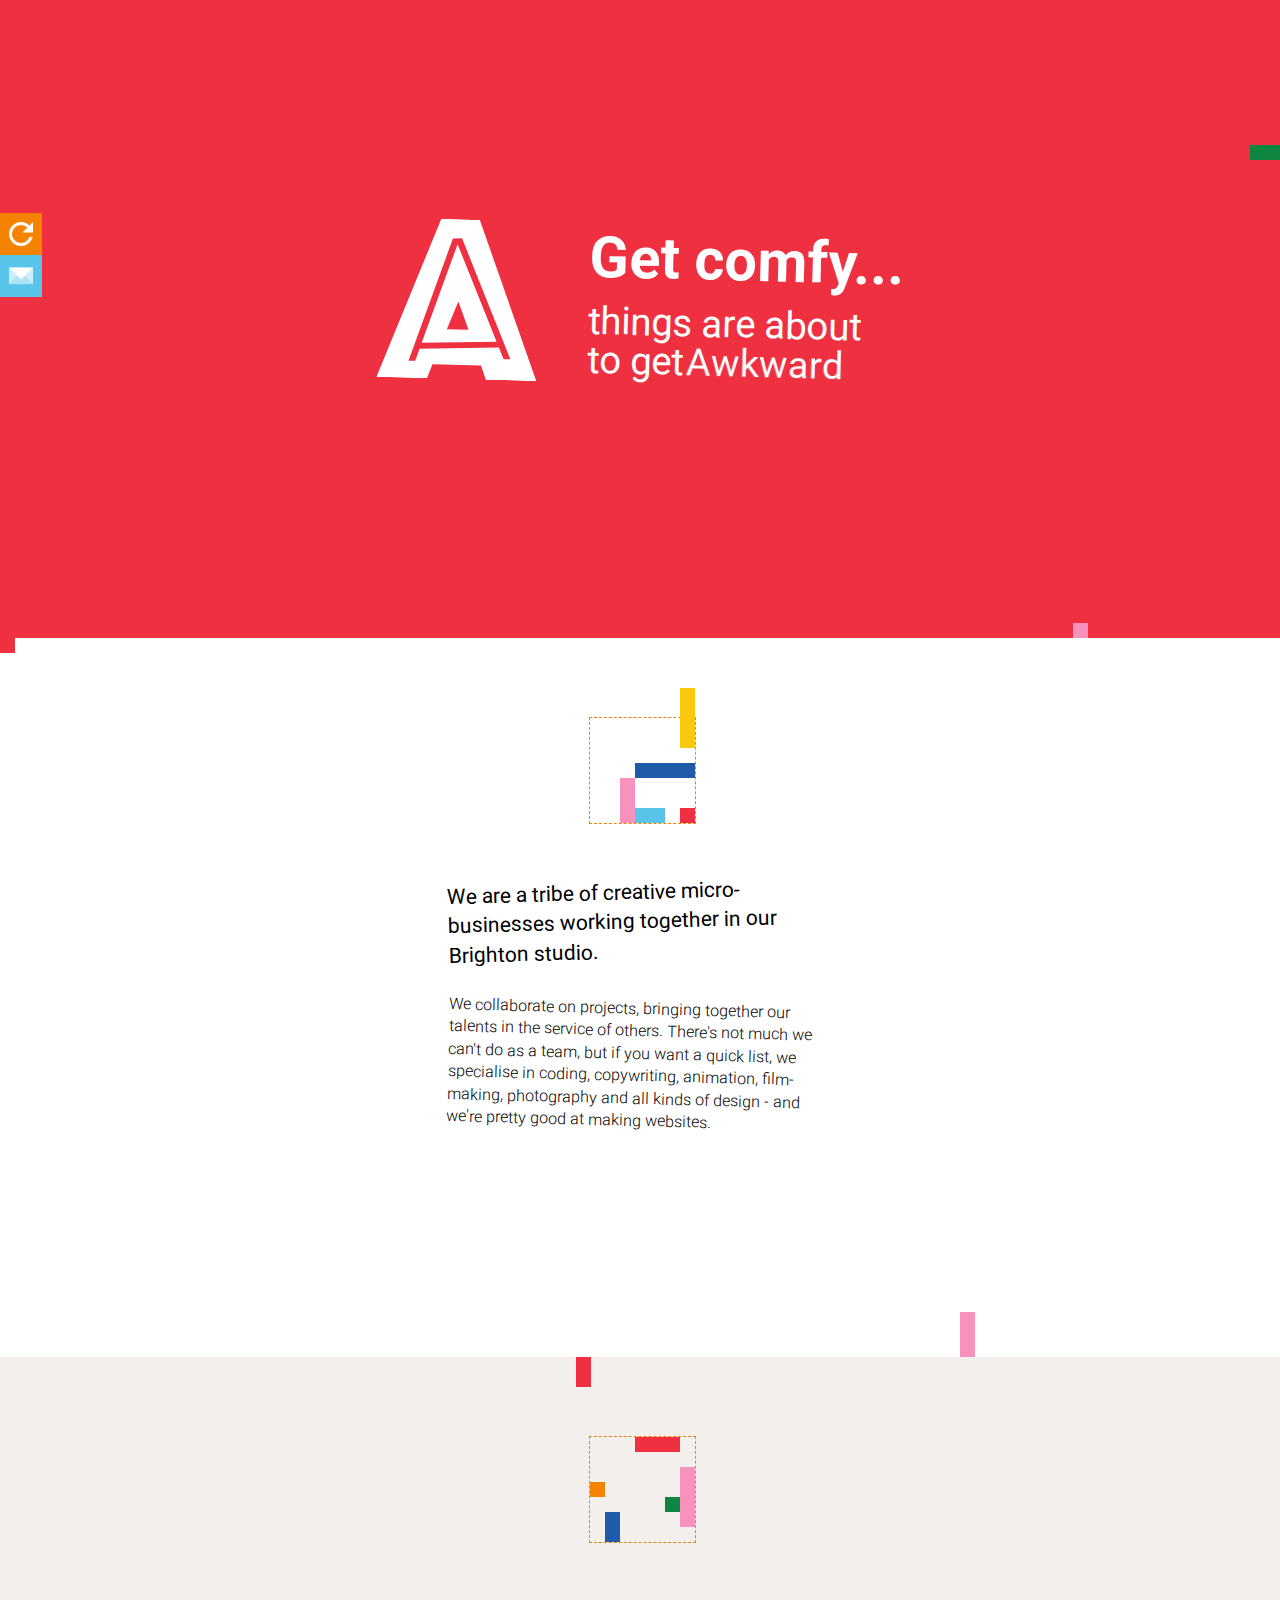
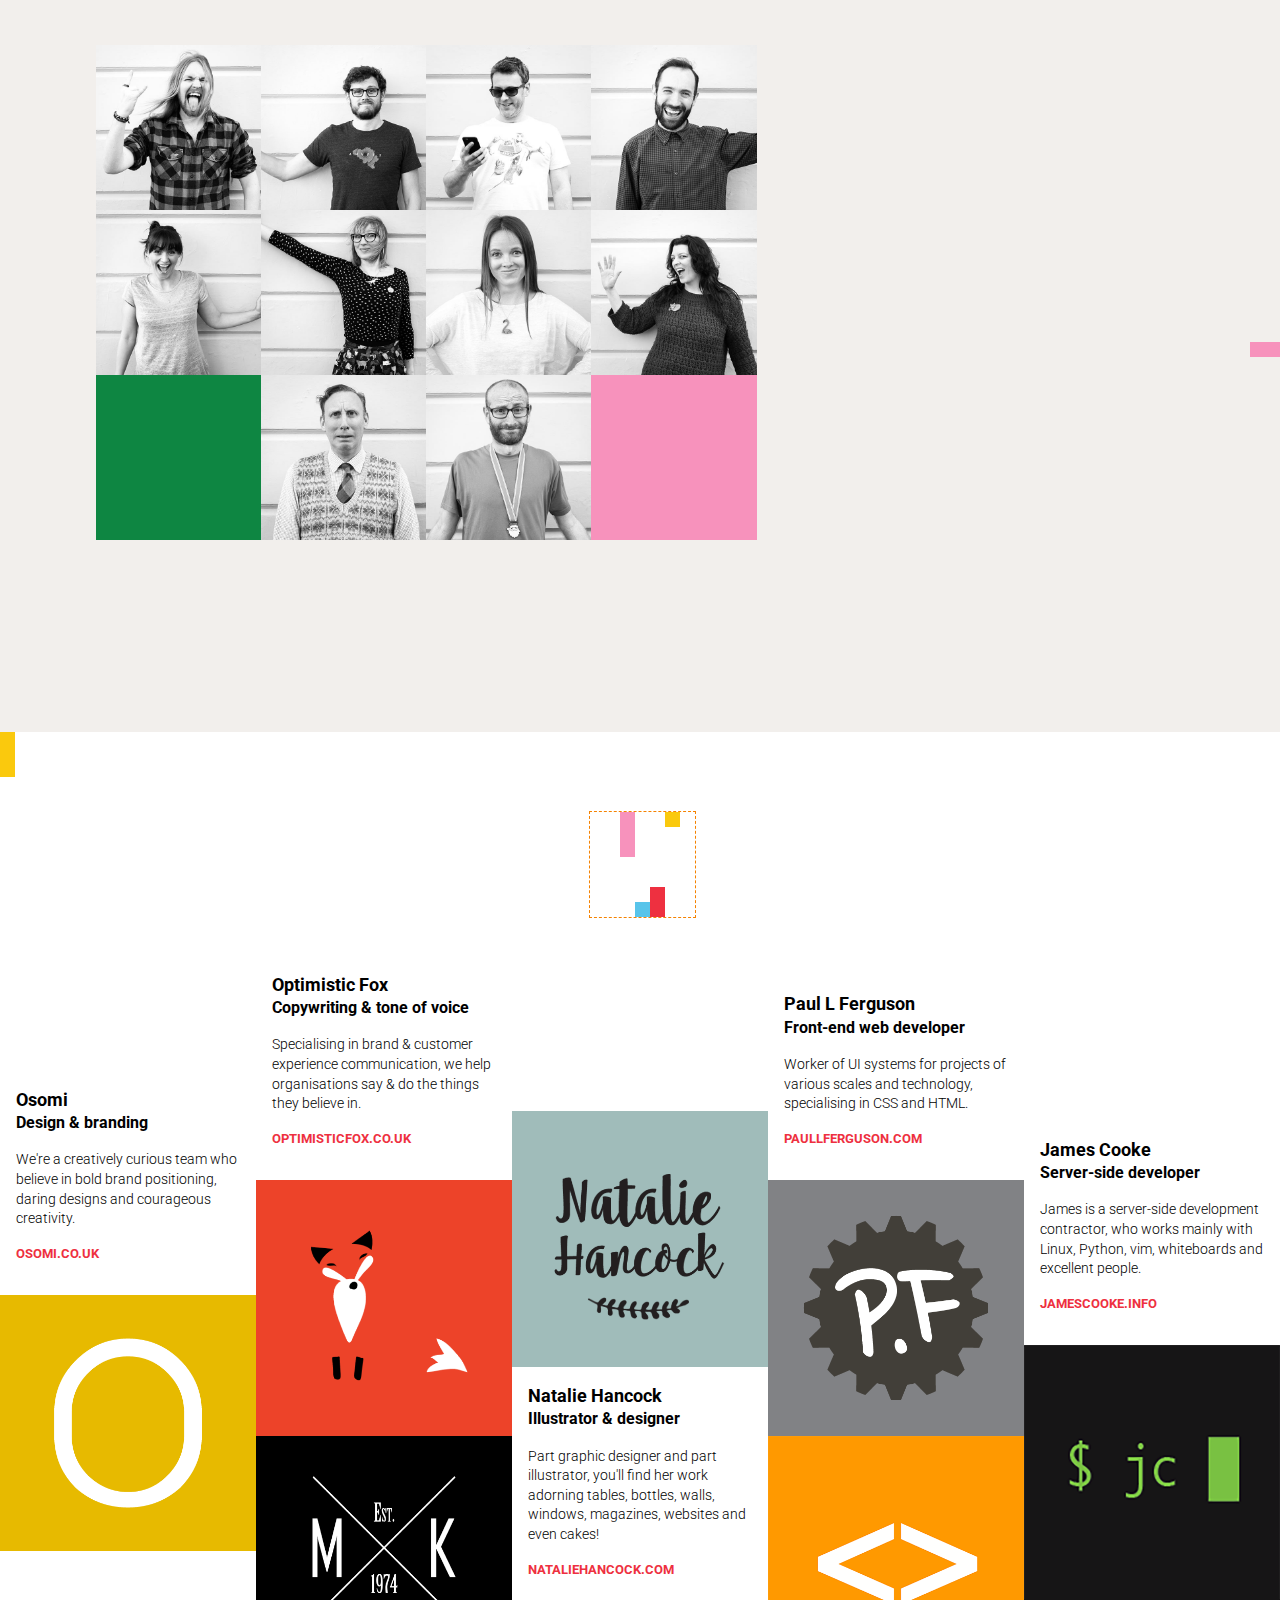
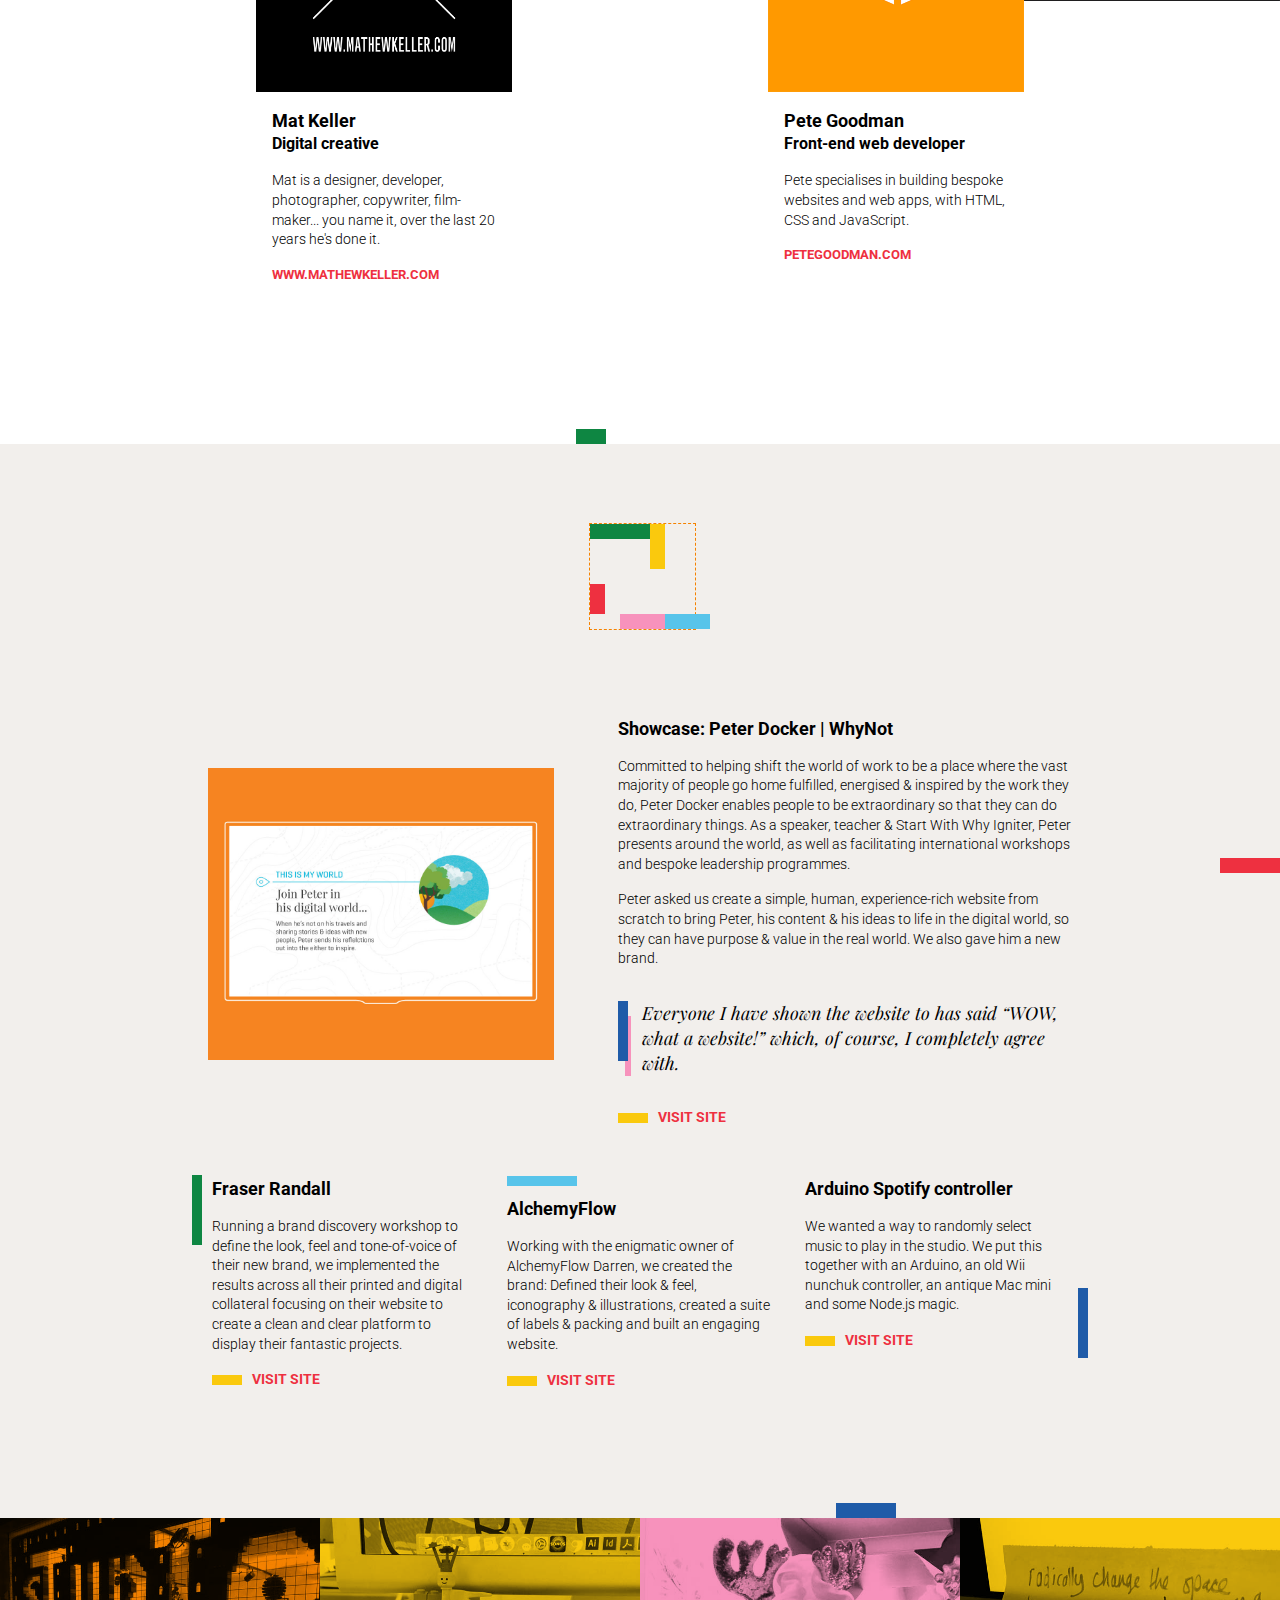
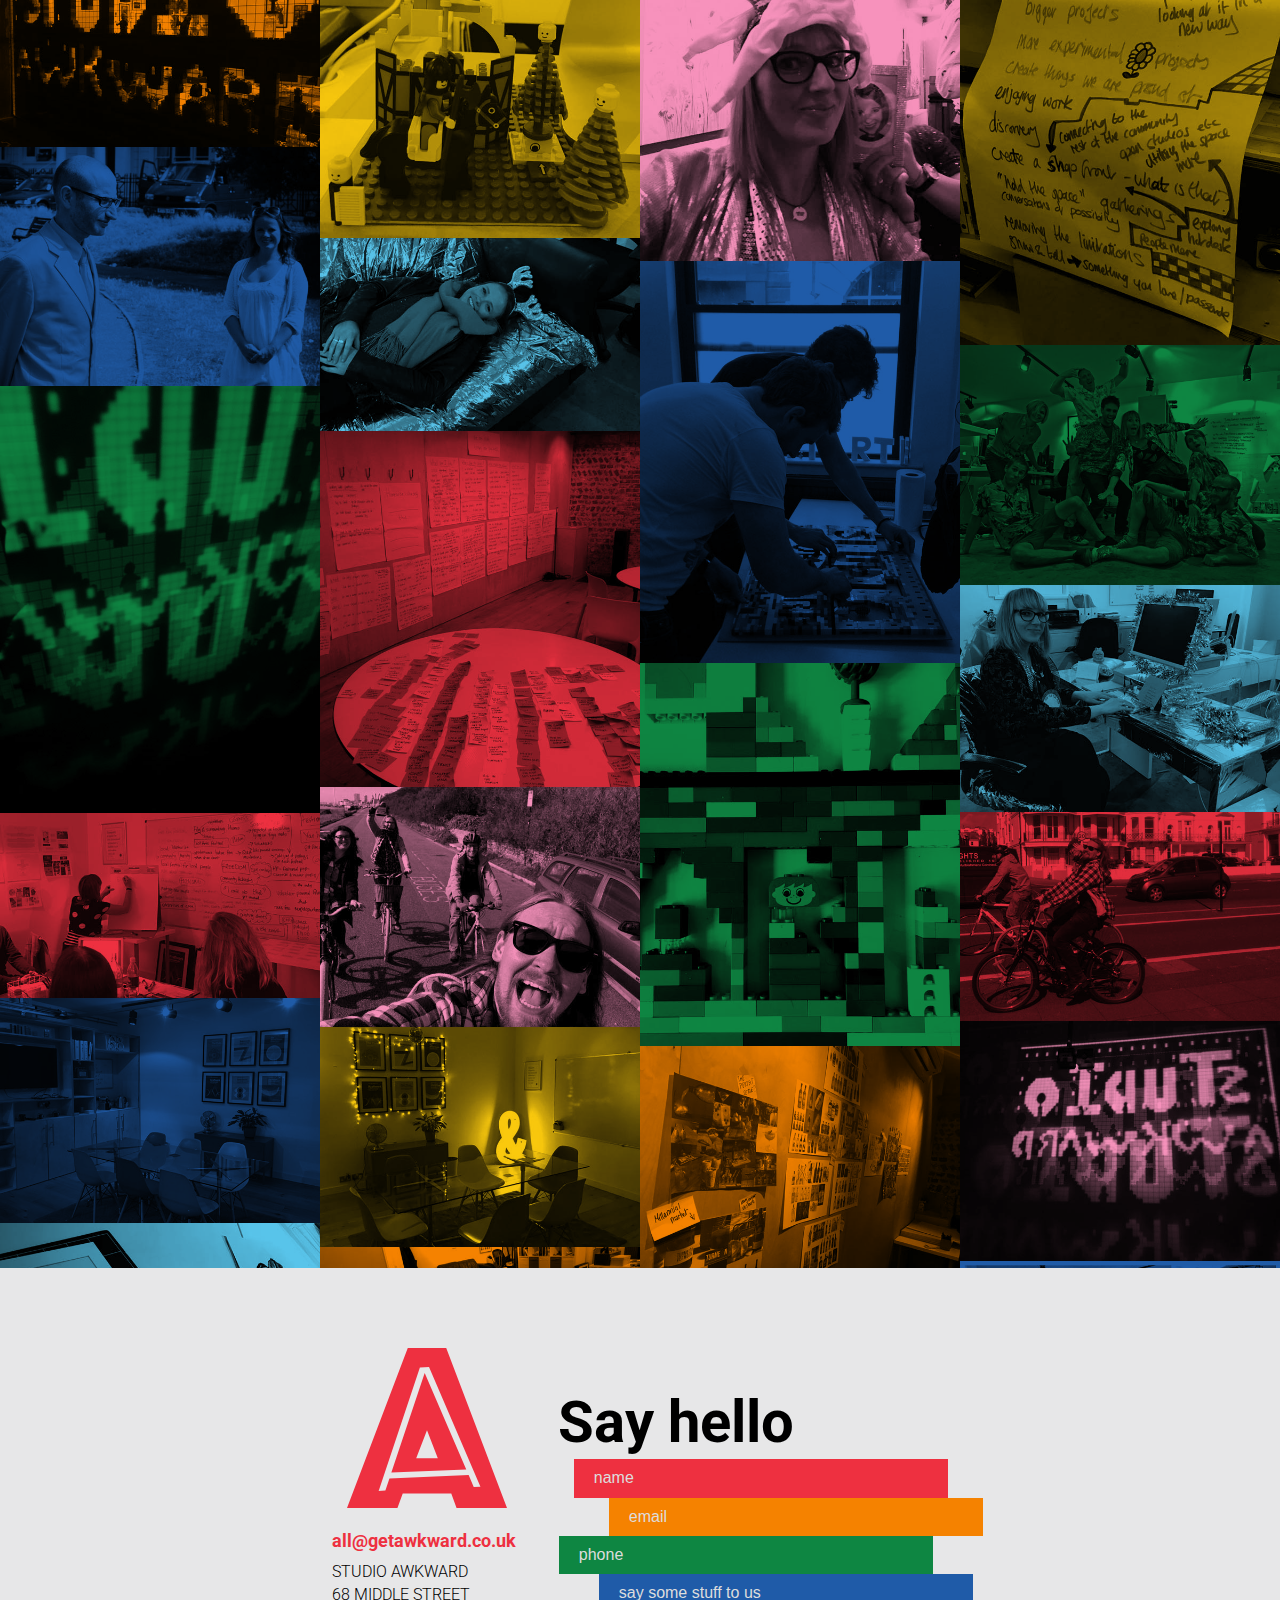
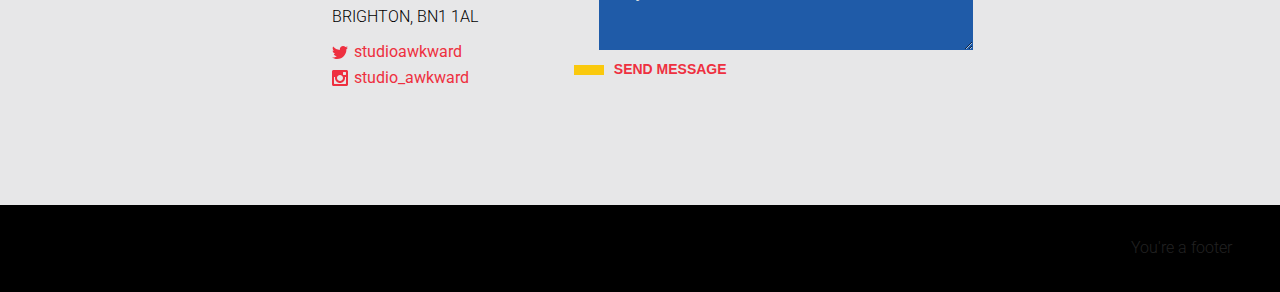
==== index.html @ e5d670ab "Fix error in URL encoding" ====
<!DOCTYPE html>
<html lang="en-GB">
  <head>
    <meta charset="utf-8">
    <title>Get comfy... things are about to get Awkward</title>
    <meta name="description" content="We are a tribe of creative micro-businesses working in the same studio in Brighton">
    <meta name="viewport" content="width=device-width, initial-scale=1">
    <meta name="theme-color" content="#ee3040">
    <meta name="twitter:card" content="summary">
    <meta name="twitter:site" content="@studioawkward">
    <meta name="twitter:creator" content="@studioawkward">
    <meta property="og:url" content="https://getawkward.co.uk">
    <meta property="og:title" content="Get comfy... things are about to get Awkward">
    <meta property="og:description" content="We are a tribe of creative micro-businesses working in the same studio in Brighton">
    <meta property="og:image" content="https://getawkward.co.uk/images/awkward.png">
    <link rel="icon" href="images/awkward.png">
    <link rel="stylesheet" href="https://fonts.googleapis.com/css?family=Roboto%3A300%2C400%2C700%7CPlayfair%2BDisplay%3A400i">
    <link rel="stylesheet" href="css/normalize.css">
    <link rel="stylesheet" href="css/site.css">
  </head>

  <!--
  Hello there!
  This site has been put together with plain HTML and CSS to allow anyone in the studio to edit it with the minimum of fuss.
  If you are interested in our code, take a look at:
  https://github.com/studio-awkward/
  -->

  <body>

    <header class="Hero u-BackgroundFlourish js-u-BackgroundFlourish" role="banner">
      <div class="Hero-body">
        <div class="Editorial">
          <h1>Get comfy...</h1>
          <h2>
            things are about to get
            <span class="Hero-ticker">
              <span class="Hero-tickerWord js-Hero-tickerWord">Awkward</span>
              <span class="Hero-tickerWord js-Hero-tickerWord">created</span>
              <span class="Hero-tickerWord js-Hero-tickerWord">developed</span>
              <span class="Hero-tickerWord js-Hero-tickerWord">designed</span>
              <span class="Hero-tickerWord js-Hero-tickerWord">filmed</span>
              <span class="Hero-tickerWord js-Hero-tickerWord">photographed</span>
              <span class="Hero-tickerWord js-Hero-tickerWord">Lego'd</span>
              <span class="Hero-tickerWord js-Hero-tickerWord">coded</span>
              <span class="Hero-tickerWord js-Hero-tickerWord">discovered</span>
              <span class="Hero-tickerWord js-Hero-tickerWord">branded</span>
              <span class="Hero-tickerWord js-Hero-tickerWord">****ed up</span>
              <span class="Hero-tickerWord js-Hero-tickerWord">copywritten</span>
              <span class="Hero-tickerWord js-Hero-tickerWord">Trello'd</span>
            </span>
          </h2>
        </div>
      </div>
    </header>

    <main role="main">

      <section class="Intro u-BackgroundFlourish js-u-BackgroundFlourish">
        <div class="Flourish js-Flourish"></div>
        <div class="Intro-body">
          <p class="Intro-standFirst">
            We are a tribe of creative micro-businesses working together in our Brighton studio.
          </p>
          <p class="Intro-detail">
            We collaborate on projects, bringing together our talents in the service of others. There's not much we can't do as a team, but if you want a quick list, we specialise in coding, copywriting, animation, film-making, photography and all kinds of design - and we're pretty good at making websites.
          </p>
        </div>
      </section>

      <section class="Team u-BackgroundFlourish js-u-BackgroundFlourish">
        <div class="Flourish js-Flourish"></div>
        <div class="Team-body">
          <div class="Team-members js-Team-members">
            <div class="Team-member">
              <div class="TeamMember js-TeamMember TeamMember--ed">
                <div class="TeamMember-images">
                  <img class="TeamMember-photo" src="./images/team/team-ed-photo.jpg" alt="Photo of Ed">
                  <img class="TeamMember-portrait" src="./images/team/team-ed-portrait.jpg?v=2" alt="Shit portrait of Ed">
                </div>
                <div class="TeamMember-detail">
                  <div class="TeamMember-bio">
                    <div class="Editorial">
                      <h3>Ed Isaacs</h3>
                      <h4>Optimistic Fox</h4>
                      <p>
                        As the resident ‘Man with laptop’, Ed’s happiest when talking to clients or writing copy. Occasionaly creative &amp; always loud, he laps up hip-hop &amp; high-octane fuel (not literally, obvs). Suprisingly good cook.
                      </p>
                    </div>
                  </div>
                </div>
              </div>
            </div>
            <div class="Team-member">
              <div class="TeamMember js-TeamMember TeamMember--becky">
                <div class="TeamMember-images">
                  <img class="TeamMember-photo" src="./images/team/team-becky-photo.jpg" alt="Photo of Becky">
                  <img class="TeamMember-portrait" src="./images/team/team-becky-portrait.jpg" alt="Shit portrait of Becky">
                </div>
                <div class="TeamMember-detail">
                  <div class="TeamMember-bio">
                    <div class="Editorial">
                      <h3>Rebecca Bailey</h3>
                      <h4>Optimistic Fox</h4>
                      <p>
                        Random acts of kindness giver, google search master, hoarder of browser tabs, screenshots &amp; interestingly useless facts. Lover of ferrets and fast cars - not together, that would get messy.
                      </p>
                    </div>
                  </div>
                </div>
              </div>
            </div>
            <div class="Team-member">
              <div class="TeamMember js-TeamMember TeamMember--fran">
                <div class="TeamMember-images">
                  <img class="TeamMember-photo" src="./images/team/team-fran-photo.jpg?v=2" alt="Photo of Fran">
                  <img class="TeamMember-portrait" src="./images/team/team-fran-portrait.jpg?v=2" alt="Shit portrait of Fran">
                </div>
                <div class="TeamMember-detail">
                  <div class="TeamMember-bio">
                    <div class="Editorial">
                      <h3>Francesca Swatton</h3>
                      <h4>Osomi</h4>
                      <p>
                        Fran designs like a goddess and has a fervent love of flamingos and Matt Sewell birds. She is also well known in the studio for eating things only in halves.
                      </p>
                    </div>
                  </div>
                </div>
              </div>
            </div>
            <div class="Team-member">
              <div class="TeamMember js-TeamMember TeamMember--ruth">
                <div class="TeamMember-images">
                  <img class="TeamMember-photo" src="./images/team/team-ruth-photo.jpg" alt="Photo of Ruth">
                  <img class="TeamMember-portrait" src="./images/team/team-ruth-portrait.jpg" alt="Shit portrait of Ruth">
                </div>
                <div class="TeamMember-detail">
                  <div class="TeamMember-bio">
                    <div class="Editorial">
                      <h3>Ruth Watson</h3>
                      <h4>Osomi</h4>
                      <p>
                        When Ruth isn't Creative Directing like a boss she is mainly thinking about gold and pin badges, OOooh golden pin badges. She also does shit portraits. They are not that shit.
                      </p>
                    </div>
                  </div>
                </div>
              </div>
            </div>
            <div class="Team-member">
              <div class="TeamMember js-TeamMember TeamMember--sam">
                <div class="TeamMember-images">
                  <img class="TeamMember-photo" src="./images/team/team-sam-photo.jpg" alt="Photo of Sam">
                  <img class="TeamMember-portrait" src="./images/team/team-sam-portrait.jpg" alt="Shit portrait of Sam">
                </div>
                <div class="TeamMember-detail">
                  <div class="TeamMember-bio">
                    <div class="Editorial">
                      <h3>Sam Waters</h3>
                      <h4>Osomi</h4>
                      <p>
                        Sam has one fan. And it blows his hair majestically whilst playing the best guitar solos on Instagram. He also enjoys a blast in Belinda CARlisle - his purple MX5.
                      </p>
                    </div>
                  </div>
                </div>
              </div>
            </div>
            <div class="Team-member">
              <div class="TeamMember js-TeamMember TeamMember--mat">
                <div class="TeamMember-images">
                  <img class="TeamMember-photo" src="./images/team/team-mat-photo.jpg" alt="Photo of Mat">
                  <img class="TeamMember-portrait" src="./images/team/team-mat-portrait.jpg" alt="Shit portrait of Mat">
                </div>
                <div class="TeamMember-detail">
                  <div class="TeamMember-bio">
                    <div class="Editorial">
                      <h3>Mat Keller</h3>
                      <p>
                        Mat likes old stuff (you can tell because he dresses like someone out of the '30s), he even heads up a magazine about old stuff in his spare time... not that he has much of that with 3 kids and an aged cat to occupy him!
                      </p>
                    </div>
                  </div>
                </div>
              </div>
            </div>
            <div class="Team-member">
              <div class="TeamMember js-TeamMember TeamMember--paul">
                <div class="TeamMember-images">
                  <img class="TeamMember-photo" src="./images/team/team-paul-photo.jpg" alt="Photo of Paul">
                  <img class="TeamMember-portrait" src="./images/team/team-paul-portrait.jpg" alt="Shit portrait of Paul">
                </div>
                <div class="TeamMember-detail">
                  <div class="TeamMember-bio">
                    <div class="Editorial">
                      <h3>Paul Ferguson</h3>
                      <p>
                        When Paul's not cycling across continents he's a web dev. He grew up on a farm which may explain why he resorts to animal sounds in an attempt to avoid explaining himself in a professional manner. Meowww woof.
                      </p>
                    </div>
                  </div>
                </div>
              </div>
            </div>
            <div class="Team-member">
              <div class="TeamMember js-TeamMember TeamMember--pete">
                <div class="TeamMember-images">
                  <img class="TeamMember-photo" src="./images/team/team-pete-photo.jpg" alt="Photo of Pete">
                  <img class="TeamMember-portrait" src="./images/team/team-pete-portrait.jpg" alt="Shit portrait of Pete">
                </div>
                <div class="TeamMember-detail">
                  <div class="TeamMember-bio">
                    <div class="Editorial">
                      <h3>Pete Goodman</h3>
                      <p>
                        When he's not building websites, you'll probably find Pete listening to Meat Loaf, running along the seafront or staring into space (usually through a telescope).
                      </p>
                    </div>
                  </div>
                </div>
              </div>
            </div>
            <div class="Team-member">
              <div class="TeamMember js-TeamMember TeamMember--natalie">
                <div class="TeamMember-images">
                  <img class="TeamMember-photo" src="./images/team/team-natalie-photo.jpg" alt="Photo of Natalie">
                  <img class="TeamMember-portrait" src="./images/team/team-natalie-portrait.jpg" alt="Shit portrait of Natalie">
                </div>
                <div class="TeamMember-detail">
                  <div class="TeamMember-bio">
                    <div class="Editorial">
                      <h3>Natalie Hancock</h3>
                      <p>
                        Cakes. Crazy children. Curious explorer of rock pools and gardens. I love technology but technology does not like me. I prefer pencils, paints and getting messy.
                      </p>
                    </div>
                  </div>
                </div>
              </div>
            </div>
            <div class="Team-member">
              <div class="TeamMember js-TeamMember TeamMember--james">
                <div class="TeamMember-images">
                  <img class="TeamMember-photo" src="./images/team/team-james-photo.jpg?v=2" alt="Photo of James">
                  <img class="TeamMember-portrait" src="./images/team/team-james-portrait.jpg?v=2" alt="Shit portrait of James">
                </div>
                <div class="TeamMember-detail">
                  <div class="TeamMember-bio">
                    <div class="Editorial">
                      <h3>James Cooke</h3>
                      <p>
                        James builds his own computer keyboards, listens to drum &amp; bass and loves writing and testing website server code. If you need a technical whiteboard session, he's your human.
                      </p>
                    </div>
                  </div>
                </div>
              </div>
            </div>
            <div class="Team-quote js-Team-quote"><h4></h4></div>
            <div class="Team-quote js-Team-quote"><h4></h4></div>
          </div>
        </div>
      </section>

      <section class="Companies u-BackgroundFlourish js-u-BackgroundFlourish" data-flourish-direction="vert">
        <div class="Flourish js-Flourish"></div>
        <div class="Companies-body">
          <div class="Companies-items">
            <div class="Companies-item">
              <div class="Company Company--osomi">
                <div class="Company-brand">
                  <a class="Company-brandLink" href="http://osomi.co.uk" rel="external">
                    <img class="Company-brandLogo" src="./images/companies/osomi.png" alt="Osomi's logo">
                  </a>
                </div>
                <div class="Company-detail">
                  <div class="Editorial">
                    <h3>Osomi</h3>
                    <h4>Design &amp; branding</h4>
                    <p>
                      We're a creatively curious team who believe in bold brand positioning, daring designs and courageous creativity.
                    </p>
                  </div>
                  <a class="Company-link" href="http://osomi.co.uk" rel="external">osomi.co.uk</a>
                </div>
              </div>
            </div>
            <div class="Companies-itemDouble">
              <div class="Companies-item">
                <div class="Company Company--fox">
                  <div class="Company-brand">
                    <a class="Company-brandLink" href="http://optimisticfox.co.uk" rel="external">
                      <img class="Company-brandLogo" src="./images/companies/optimistic-fox.png" alt="Optimistic Fox's logo">
                    </a>
                  </div>
                  <div class="Company-detail">
                    <div class="Editorial">
                      <h3>Optimistic Fox</h3>
                      <h4>Copywriting &amp; tone of voice</h4>
                      <p>
                        Specialising in brand &amp; customer experience communication, we help organisations say &amp; do the things they believe in.
                      </p>
                    </div>
                    <a class="Company-link" href="http://optimisticfox.co.uk" rel="external">optimisticfox.co.uk</a>
                  </div>
                </div>
              </div>
              <div class="Companies-item">
                <div class="Company Company--mk">
                  <div class="Company-brand">
                    <a class="Company-brandLink" href="http://mathewkeller.com" rel="external">
                      <img class="Company-brandLogo" src="./images/companies/mk.png" alt="Mat's logo">
                    </a>
                  </div>
                  <div class="Company-detail">
                    <div class="Editorial">
                      <h3>Mat Keller</h3>
                      <h4>Digital creative</h4>
                      <p>
                        Mat is a designer, developer, photographer, copywriter, film-maker... you name it, over the last 20 years he's done it.
                      </p>
                    </div>
                    <a class="Company-link" href="http://www.mathewkeller.com" rel="external">www.mathewkeller.com</a>
                  </div>
                </div>
              </div>
            </div>
            <div class="Companies-item">
              <div class="Company Company--nh">
                <div class="Company-brand">
                  <a class="Company-brandLink" href="http://nataliehancock.com/" rel="external">
                    <img class="Company-brandLogo" src="./images/companies/nh.png" alt="Natalie's logo">
                  </a>
                </div>
                <div class="Company-detail">
                  <div class="Editorial">
                    <h3>Natalie Hancock</h3>
                    <h4>Illustrator &amp; designer</h4>
                    <p>
                      Part graphic designer and part illustrator, you'll find her work adorning tables, bottles, walls, windows, magazines, websites and even cakes!
                    </p>
                  </div>
                  <a class="Company-link" href="http://nataliehancock.com" rel="external">nataliehancock.com</a>
                </div>
              </div>
            </div>
            <div class="Companies-itemDouble">
              <div class="Companies-item">
                <div class="Company Company--pf">
                  <div class="Company-brand">
                    <a class="Company-brandLink" href="http://paullferguson.com" rel="external">
                      <img class="Company-brandLogo" src="./images/companies/pf.png" alt="Paul's logo">
                    </a>
                  </div>
                  <div class="Company-detail">
                    <div class="Editorial">
                      <h3>Paul L Ferguson</h3>
                      <h4>Front-end web developer</h4>
                      <p>
                        Worker of UI systems for projects of various scales and technology, specialising in CSS and HTML.
                      </p>
                    </div>
                    <a class="Company-link" href="http://paullferguson.com" rel="external">paullferguson.com</a>
                  </div>
                </div>
              </div>
              <div class="Companies-item">
                <div class="Company Company--pg">
                  <div class="Company-brand">
                    <a class="Company-brandLink" href="https://petegoodman.com" rel="external">
                      <img class="Company-brandLogo" src="./images/companies/pg.png" alt="Pete's logo">
                    </a>
                  </div>
                  <div class="Company-detail">
                    <div class="Editorial">
                      <h3>Pete Goodman</h3>
                      <h4>Front-end web developer</h4>
                      <p>
                        Pete specialises in building bespoke websites and web apps, with HTML, CSS and JavaScript.
                      </p>
                    </div>
                    <a class="Company-link" href="https://petegoodman.com" rel="external">petegoodman.com</a>
                  </div>
                </div>
              </div>
            </div>
            <div class="Companies-item">
              <div class="Company Company--jc">
                <div class="Company-brand">
                  <a class="company-brandlink" href="http://jamescooke.info/pages/coding-cooke.html" rel="external">
                    <img class="Company-brandLogo" src="./images/companies/jc.png" alt="James's logo">
                  </a>
                </div>
                <div class="Company-detail">
                  <div class="Editorial">
                    <h3>James Cooke</h3>
                    <h4>Server-side developer</h4>
                    <p>
                      James is a server-side development contractor, who works mainly with Linux, Python, vim, whiteboards and excellent people.
                    </p>
                  </div>
                  <a class="Company-link" href="http://jamescooke.info/pages/coding-cooke.html" rel="external">jamescooke.info</a>
                </div>
              </div>
            </div>
          </div>
        </div>
      </section>

      <section class="Projects u-BackgroundFlourish js-u-BackgroundFlourish">
        <div class="Flourish js-Flourish"></div>
        <div class="Projects-body">
          <div class="Projects-showcase">
            <div class="Projects-showcaseVisual">
              <a class="Projects-showcaseLink" href="http://www.whynotunlimited.com/" rel="external">
                <img class="Projects-showcaseImage" src="./images/projects/peter-docker-featured.jpg?v=2" alt="A screenshot from our featured project">
              </a>
            </div>
            <div class="Projects-showcaseDetail">
              <div class="Editorial">
                <h3>Showcase: Peter Docker | WhyNot</h3>
                <p>Committed to helping shift the world of work to be a place where the vast majority of people go home fulfilled, energised &amp; inspired by the work they do, Peter Docker enables people to be extraordinary so that they can do extraordinary things. As a speaker, teacher &amp; Start With Why Igniter, Peter presents around the world, as well as facilitating international workshops and bespoke leadership programmes.</p>
                <p>Peter asked us create a simple, human, experience-rich website from scratch to bring Peter, his content &amp; his ideas to life in the digital world, so they can have purpose &amp; value in the real world. We also gave him a new brand.</p>
                <blockquote>
                  <p>
                     Everyone I have shown the website to has said “WOW, what a website!” which, of course, I completely agree with.
                  </p>
                </blockquote>
              </div>
              <a class="Projects-link" href="http://www.whynotunlimited.com/" rel="external">Visit site</a>
            </div>
          </div>
          <div class="Projects-items">
            <div class="Projects-item">
              <div class="Editorial">
                <h3>Fraser Randall</h3>
                <p>Running a brand discovery workshop to define the look, feel and tone-of-voice of their new brand, we implemented the results across all their printed and digital collateral focusing on their website to create a clean and clear platform to display their fantastic projects.</p>
              </div>
              <a class="Projects-link" href="http://www.fraserrandall.co.uk" rel="external">Visit site</a>
            </div>
            <div class="Projects-item">
              <div class="Editorial">
                <h3>AlchemyFlow</h3>
                <p>Working with the enigmatic owner of AlchemyFlow Darren, we created the brand: Defined their look &amp; feel, iconography &amp; illustrations, created a suite of labels &amp; packing and built an engaging website.</p>
              </div>
              <a class="Projects-link" href="http://alchemyflow.com" rel="external">Visit site</a>
            </div>
            <div class="Projects-item">
              <div class="Editorial">
                <h3>Arduino Spotify controller</h3>
                <p>We wanted a way to randomly select music to play in the studio. We put this together with an Arduino, an old Wii nunchuk controller, an antique Mac mini and some Node.js magic.</p>
              </div>
              <a class="Projects-link" href="https://petegoodman.com/labs/arduino-wii-nunchuk-node-spotify/" rel="external">Visit site</a>
            </div>
          </div>
        </div>
      </section>

      <section class="Gallery">
        <div class="Gallery-columns js-Gallery-columns"></div>
      </section>

      <section class="Contact js-Contact">
        <div class="Contact-body">
          <div class="Contact-details">
            <a class="Contact-email" href="mailto:all@getawkward.co.uk">
              all@getawkward.co.uk
            </a>
            <address class="Contact-address">
              Studio Awkward<br>
              68 Middle Street<br>
              Brighton, BN1 1AL
            </address>
            <p>
              <a class="Contact-social Contact-social--twitter" href="https://twitter.com/studioawkward" rel="external">
                studioawkward
              </a>
            </p>
            <p>
              <a class="Contact-social Contact-social--instagram" href="https://instagram.com/studio_awkward" rel="external">
                studio_awkward
              </a>
            </p>
          </div>
          <form class="Contact-form js-Contact-form" method="post" action="contact/">
            <fieldset class="Contact-fieldset">
              <legend class="Contact-legend">Say hello</legend>
              <label class="Contact-label u-visuallyHidden" for="name">name</label>
              <input class="Contact-input Contact-input--name" type="text" id="name" name="name" placeholder="name">
              <label class="Contact-label u-visuallyHidden" for="email">email</label>
              <input class="Contact-input Contact-input--email" type="email" id="email" name="email" placeholder="email">
              <label class="Contact-label u-visuallyHidden" for="phone">phone</label>
              <input class="Contact-input Contact-input--phone" type="tel" id="phone" name="phone" placeholder="phone">
              <label class="Contact-label u-visuallyHidden" for="message">say some stuff to us</label>
              <textarea class="Contact-textarea" id="message" name="message" rows="3" cols="20" placeholder="say some stuff to us"></textarea>
              <button class="Contact-submit" type="submit">
                Send message
                <span class="Contact-states">
                  <span class="Contact-state Contact-state--loading js-Contact-state--loading">
                    &#8635;
                  </span>
                  <span class="Contact-state Contact-state--success js-Contact-state--success">
                    &#10004;
                  </span>
                  <span class="Contact-state Contact-state--error js-Contact-state--error">
                    &#10004;
                  </span>
                </span>
              </button>
            </fieldset>
          </form>
        </div>
      </section>
    </main>

    <footer role="contentinfo" class="Footer">
      <div class="Footer-body">
        <p>You're a footer</p>
      </div>
    </footer>

    <div class="Controls js-Controls">
      <a href="#" class="Controls-link js-Controls-link Controls-link--refresh js-Controls-link--refresh">
        <span class="Controls-text u-visuallyHidden">Refresh</span>
      </a>
      <a href="mailto:all@getawkward.co.uk" class="Controls-link js-Controls-link Controls-link--contact js-Controls-link--contact">
        <span class="Controls-text u-visuallyHidden">Contact us</span>
      </a>
    </div>

    <script src="js/site.js"></script>
  </body>
</html>
---- css/site.css ----
/*
 * Hello there!
 *
 * This site has been put together with plain HTML and CSS to allow
 * anyone in the studio to edit it with the minimum of fuss.
 *
 * If you are interested in our code, take a look at:
 * https://github.com/studio-awkward/
 */

/* * * * * * * *
 * Definitions
 *
 * Colours
 * - Grey - light: #fafaf8
 * - Grey - mid: #999;
 * - Grey - dark: #666;
 * - Salmon: #fff3e9;
 * - Red: #ee3040
 * - Pink: #f792bc
 * - Orange: #f58200
 * - Yellow: #fac90d
 * - Green: #0e8642
 * - Blue - light: #1f5ba8
 * - Blue - dark: #58c4ea
 *
 * Dimensions
 * - Narrow: 40em
 * - Wide: 60em
 * - Max-width: 80em
 *
 * Font-sizes
 * - h1: 2.4rem / 3.6rem
 * - h2: 1.8rem / 2.4rem
 * - h3: 1.125rem (18px)
 * - p: 0.875rem (14px)
 *
 * Font weights
 * - Heading: 700
 * - Body: 400
 * - Special: 300
 *
 * Gutters
 * - Small: 0.5rem
 * - Normal: 1rem
 * - Large: 2rem
 *
 * Transition time
 * - 0.25s
 *
 * * * * * * * */

/* * * * * * * *
 * HTML elements
 * * * * * * * */

html {
  box-sizing: border-box;
}

*,
*::before,
*::after {
  box-sizing: inherit;
}

body {
  font-family: 'Roboto', sans-serif;
  font-size: 16px;
  font-weight: 300;
  line-height: 1.4;
  -moz-osx-font-smoothing: grayscale;
  -webkit-font-smoothing: antialiased;
 }

img,
object {
  max-width: 100%;
  vertical-align: bottom;
}

blockquote,
dl,
dd,
h1,
h2,
h3,
h4,
h5,
h6,
figure,
p,
pre {
  margin: 0;
}

/* * * * * * * *
 * Components
 * * * * * * * */

/* Hero */

.Hero {
  align-items: center;
  animation: Hero-bg 15s linear infinite alternate both;
  background: #ee3040;
  display: flex;
  justify-content: center;
  padding-bottom: 4rem;
  padding-top: 4rem;
  position: relative;
}

@media (min-width: 40em) {
  .Hero {
    padding-bottom: 14rem;
    padding-top: 14rem;
  }
}

@keyframes Hero-bg {
  0%   { background: #ee3040; }
  20%  { background: #f792bc; }
  40%  { background: #f58200; }
  60%  { background: #fac90d; }
  80%  { background: #0e8642; }
  100% { background: #58c4ea; }
}

.Hero-body {
  background: url(../images/awkward-logo-white.svg) transparent no-repeat center top;
  background-size: 160px 160px;
  color: #fff;
  padding-top: 180px;
  position: relative;
  transform: rotate(1.5deg);
  z-index: 1;
}

@media (min-width: 40em) {
  .Hero-body {
    background-position: left top;
    min-height: 190px;
    padding-left: 210px;
    padding-top: 0;
  }
}

.Hero-ticker {
  padding-left: 3px;
  position: relative;
}

.Hero-tickerWord {
  min-width: 170px;
  opacity: 0;
  position: absolute;
}

@media (min-width: 40em) {
  .Hero-tickerWord {
    min-width: 250px;
  }
}

.Hero-tickerLetter {
  display: inline-block;
  float: left;
  position: relative;
  transform: translateZ(25px);
  transform-origin: 50% 50% 25px;
}

.Hero-tickerLetter.is-out {
  transform: rotateX(90deg);
  transition: transform 0.32s cubic-bezier(0.55, 0.055, 0.675, 0.19);
}

.Hero-tickerLetter.is-behind {
  transform: rotateX(-90deg);
}

.Hero-tickerLetter.is-in {
  transform: rotateX(0deg);
  transition: transform 0.38s cubic-bezier(0.175, 0.885, 0.32, 1.275);
}

/* Intro */

.Intro {
  align-items: center;
  background: #fff;
  display: flex;
  justify-content: center;
  padding-bottom: 8rem;
  padding-top: 12rem;
  position: relative;
}

@media (min-width: 40em) {
  .Intro {
    padding-bottom: 14rem;
    padding-top: 14rem;
  }
}

.Intro-body {
  max-width: 70%;
}

@media (min-width: 40em) {
  .Intro-body {
    max-width: 50%;
  }
}

@media (min-width: 60em) {
  .Intro-body {
    max-width: 40%;
  }
}

@media (min-width: 80em) {
  .Intro-body {
    max-width: 30%;
  }
}

.Intro-standFirst {
  font-size: 1.3125rem;
  font-weight: 400;
  margin: 1rem 0 2rem 0;
  transform: rotate(-1.5deg);
}

.Intro-detail {
  font-size: 1rem;
  transform: rotate(1.5deg);
}

/* Team */

.Team {
  align-items: center;
  background: #f2efec;
  display: flex;
  justify-content: center;
  padding-bottom: 6rem;
  padding-top: 14rem;
  position: relative;
}

@media (min-width: 40em) {
  .Team {
    padding-bottom: 12rem;
    padding-top: 18rem;
  }
}

.Team-body {
  overflow: hidden;
  position: relative;
  width: 100%;
}

.Team-members {
  display: flex;
  overflow-x: scroll;
  position: relative;
  -webkit-overflow-scrolling: touch;
}

@media (min-width: 40em) {
  .Team-members {
    flex-wrap: wrap;
    overflow-x: visible;
  }
}

@media (min-width: 60em) {
  .Team-members {
    padding: 0 6rem;
    position: static;
    width: 66.6%;
  }
}

.Team-member {
  flex: 1 0 66.6%;
}

@media (min-width: 40em) {
  .Team-member {
    flex-basis: 33.3%;
    flex-grow: initial;
  }
}

@media (min-width: 60em) {
  .Team-member {
    flex: 1 0 25%;
  }
}

.TeamMember {}

.TeamMember-images {
  position: relative;
}

.TeamMember-images::before {
  content: "";
  display: block;
  padding-bottom: 100%;
}

.TeamMember-photo {
  height: 100%;
  left: 0;
  position: absolute;
  top: 0;
  width: 100%;
}

.TeamMember-portrait {
  height: 100%;
  left: 0;
  opacity: 0;
  position: absolute;
  top: 0;
  transition: opacity 0.25s;
  width: 100%;
}

.TeamMember.is-active .TeamMember-portrait {
  opacity: 1;
}

.TeamMember-detail {
  padding: 1rem;
}

@media (min-width: 60em) {
  .TeamMember-detail {
    align-items: flex-end;
    background-color: #fafaf8;
    bottom: 0;
    display: flex;
    opacity: 0;
    overflow: hidden;
    padding: 0;
    position: absolute;
    right: 6rem;
    top: 0;
    transition: opacity 0.25s, visibility 0.25s;
    visibility: hidden;
    width: 33.3%;
  }

  .TeamMember.is-active .TeamMember-detail {
    opacity: 1;
    visibility: visible;
  }

  .TeamMember-detail::after {
    background: #1f5ba8;
    content: "";
    display: block;
    height: 80px;
    position: absolute;
    right: 0;
    top: 0;
    width: 15px;
    z-index: 2;
  }

  .TeamMember-bio {
    background-position: right top;
    background-repeat: no-repeat;
    background-size: 80px 80px;
    padding-bottom: 15px;
    padding-left: 30px;
    padding-right: 110px;
    padding-top: 30px;
    position: relative;
    z-index: 1;
  }

  .TeamMember-bio::before {
    background: #f2efec;
    content: "";
    display: block;
    height: 500px;
    position: absolute;
    right: 80px;
    top: -500px;
    width: 80px;
    z-index: 2;
  }

  .TeamMember-bio::after {
    bottom: 0;
    content: "";
    display: block;
    position: absolute;
    right: 0;
    top: 80px;
    width: 80px;
  }

  .TeamMember--ed .TeamMember-bio,
  .TeamMember--becky .TeamMember-bio { background-image: url(../images/companies/optimistic-fox.png); }
  .TeamMember--fran .TeamMember-bio,
  .TeamMember--ruth .TeamMember-bio,
  .TeamMember--sam .TeamMember-bio  { background-image: url(../images/companies/osomi.png); }
  .TeamMember--mat .TeamMember-bio  { background-image: url(../images/companies/mk.png); }
  .TeamMember--paul .TeamMember-bio { background-image: url(../images/companies/pf.png); }
  .TeamMember--pete .TeamMember-bio { background-image: url(../images/companies/pg.png); }
  .TeamMember--natalie .TeamMember-bio { background-image: url(../images/companies/nh.png); }
  .TeamMember--james .TeamMember-bio { background-image: url(../images/companies/jc.png); }

  .TeamMember--ed .TeamMember-bio::after,
  .TeamMember--becky .TeamMember-bio::after { background-color: #ed4329; }
  .TeamMember--fran .TeamMember-bio::after,
  .TeamMember--ruth .TeamMember-bio::after,
  .TeamMember--sam .TeamMember-bio::after  { background-color: #e7ba00; }
  .TeamMember--mat .TeamMember-bio::after  { background-color: #000; }
  .TeamMember--paul .TeamMember-bio::after { background-color: #818285; }
  .TeamMember--pete .TeamMember-bio::after { background-color: #f90; }
  .TeamMember--natalie .TeamMember-bio::after { background-color: #a0bcba; }
  .TeamMember--james .TeamMember-bio::after { background-color: #161516; }
}

.Team-quote {
  display: none;
}

@media (min-width: 60em) {
  .Team-quote {
    align-items: center;
    background: #f90;
    color: #fff;
    flex: 1 0 25%;
    font-family: 'Playfair Display', serif;
    font-size: 0.875rem;
    font-style: italic;
    font-weight: 400;
    padding: 1rem;
    position: relative;
  }

  .Team-quote.is-visible {
    display: flex;
  }

  .Team-quote::before {
    background: inherit;
    bottom: 0;
    content: "";
    left: 0;
    opacity: 1;
    position: absolute;
    right: 0;
    top: 0;
    transition: opacity 0.25s;
    z-index: 2;
  }

  .Team-quote:hover::before {
    opacity: 0;
  }
}

@media (min-width: 80em) {
  .Team-quote {
    font-size: 1.125rem;
  }
}

/* Companies */

.Companies {
  align-items: center;
  background: #fff;
  display: flex;
  justify-content: center;
  padding-bottom: 6rem;
  padding-top: 14rem;
  position: relative;
}

@media (min-width: 40em) {
  .Companies {
    padding-bottom: 8rem;
    padding-top: 14rem;
  }
}

.Companies-body {
  overflow: hidden;
  position: relative;
  width: 100%;
}

@media (min-width: 40em) {
  .Companies-body {
    overflow: initial;
  }
}

.Companies-items {
  display: flex;
  overflow-x: scroll;
  position: relative;
  -webkit-overflow-scrolling: touch;
}

@media (min-width: 40em) {
  .Companies-items {
    flex-wrap: wrap;
    overflow-x: visible;
  }
}

@media (min-width: 60em) {
  .Companies-items {
    align-items: center;
    flex-wrap: nowrap;
  }
}

.Companies-item {
  flex: 1 0 66.6%;
}

.Companies-itemDouble {
  display: flex;
  flex: 1 0 133.2%;
}

.Companies-itemDouble .Companies-item {
  flex-basis: 50%;
}

@media (min-width: 40em) {
  .Companies-item {
    flex-basis: 33.3%;
    flex-grow: initial;
  }

  .Companies-itemDouble {
    flex-basis: 66.6%;
  }
}

@media (min-width: 60em) {
  .Companies-item,
  .Companies-itemDouble {
    flex-basis: 20%;
  }

  .Companies-itemDouble {
    display: block;
    flex-direction: column;
  }
}

@media (min-width: 60em) {
  .Company {
    display: flex;
    flex-direction: column;
    position: relative;
  }

  .Companies-item:nth-child(odd) .Company {
    flex-direction: column-reverse;
  }

  .Companies-item:nth-child(3) .Company {
    flex-direction: column;
  }

  .Company--nh { margin-top: -150px;}
  .Company--osomi { margin-top: -250px;}
  .Company--jc { margin-top: -150px;}
}

.Company-detail {
  padding: 1rem;
}

.Company-link {
  color: #ee3040;
  display: block;
  font-size: 0.8rem;
  font-weight: 700;
  margin: 1rem 0;
  position: relative;
  text-decoration: none;
  text-transform: uppercase;
  transition: all 0.25s;
}

.Company-link:hover {
  color: #f792bc;
  text-decoration: underline;
}

/* Projects */

.Projects {
  align-items: center;
  background: #f2efec;
  display: flex;
  justify-content: center;
  padding-bottom: 6rem;
  padding-top: 14rem;
  position: relative;
}

@media (min-width: 60em) {
  .Projects {
    padding-bottom: 6rem;
    padding-top: 16rem;
  }
}

.Projects-body {
  margin-left: auto;
  margin-right: auto;
  max-width: 60em;
  overflow: hidden;
  position: relative;
  width: 100%;
}

.Projects-showcase {
  margin-bottom: 4rem;
  padding: 0 3rem;
  text-align: center;
}

@media (min-width: 60em) {
  .Projects-showcase {
    align-items: center;
    display: flex;
    margin-bottom: 0;
  }
}

.Projects-showcaseVisual {
  margin-bottom: 2rem;
}

@media (min-width: 60em) {
  .Projects-showcaseVisual {
    flex: 1 0 40%;
    max-width: 400px;
  }
}

.Projects-showcaseDetail {
  text-align: left;
}

@media (min-width: 60em) {
  .Projects-showcaseDetail {
    flex: 1 0 60%;
    padding: 1rem 0 1rem 4rem;
  }
}

@media (min-width: 40em) {
  .Projects-items {
    display: flex;
    padding: 0rem 2rem;
  }
}

.Projects-item {
  padding: 1rem 3rem;
}

@media (min-width: 40em) {
  .Projects-item {
    flex: 1 0 33.3%;
    padding: 1rem;
  }
}

@media (min-width: 60em) {
  .Projects-item:nth-child(1) {
    padding-left: 20px;
    position: relative;
  }

  .Projects-item:nth-child(1)::before {
    background: #0e8642;
    content: "";
    height: 70px;
    left: 0;
    position: absolute;
    top: 15px;
    width: 10px;
  }

  .Projects-item:nth-child(2) {
    margin-top: 1rem;
    padding-top: 20px;
    position: relative;
  }

  .Projects-item:nth-child(2)::before {
    background: #58c4ea;
    content: "";
    height: 10px;
    left: 1rem;
    position: absolute;
    top: 0;
    width: 70px;
  }

  .Projects-item:nth-child(3) {
    padding-right: 20px;
    position: relative;
  }

  .Projects-item:nth-child(3)::before {
    background: #1f5ba8;
    bottom: 4rem;
    content: "";
    height: 70px;
    right: 0;
    position: absolute;
    width: 10px;
  }
}

.Projects-link {
  color: #ee3040;
  display: block;
  font-weight: 700;
  font-size: 0.875rem;
  margin: 1rem 0;
  padding-left: 40px;
  position: relative;
  text-decoration: none;
  text-transform: uppercase;
  transition: all 0.25s;
}

.Projects-link:hover {
  color: #f792bc;
  text-decoration: underline;
}

.Projects-link::before {
  background: #fac90d;
  content: "";
  display: block;
  height: 10px;
  left: 0;
  position: absolute;
  top: 5px;
  transition: all 0.25s;
  width: 30px;
}

.Projects-link:hover::before {
  background: #58c4ea;
  left: 3px;
}

/* Gallery */

.Gallery {
  background: #000;
  overflow: hidden;
  max-height: 100vh;
}

.Gallery-columns.is-animating {
  animation: Gallery-anim-mobile 45s infinite alternate ease-in-out;
}

@media (min-width: 40em) {
  .Gallery {
    max-height: 150vh;
  }

  .Gallery-columns {
    display: flex;
  }

  .Gallery-columns.is-animating {
    animation: none;
  }

  .Gallery-column {
    animation-name: Gallery-anim;
    animation-timing-function: ease-in-out;
    animation-iteration-count: infinite;
    animation-direction: alternate;
    flex: 1 0 25%;
    will-change: transform;
  }

  .Gallery-column:nth-child(odd) {
    animation-direction: alternate-reverse;
  }

  .Gallery-column--speed0 { animation-duration: 3s; }
  .Gallery-column--speed1 { animation-duration: 6s; }
  .Gallery-column--speed2 { animation-duration: 9s; }
  .Gallery-column--speed3 { animation-duration: 12s; }
  .Gallery-column--speed4 { animation-duration: 15s; }
}

@keyframes Gallery-anim-mobile {
  from { transform: translate3d(0, 0, 0); }
  to { transform: translate3d(0, -100%, 0); }
}

@keyframes Gallery-anim {
  from { transform: translate3d(0, 0, 0); }
  to { transform: translate3d(0, -200vh, 0); }
}

.Gallery-item--red { background: #ee3040; }
.Gallery-item--yellow { background: #fac90d; }
.Gallery-item--orange { background: #f58200; }
.Gallery-item--green { background: #0e8642; }
.Gallery-item--blueDark { background: #1f5ba8; }
.Gallery-item--blueLight { background: #58c4ea; }
.Gallery-item--pink { background: #f792bc; }

.Gallery-image {
  filter: contrast(100%);
  mix-blend-mode: multiply;
}

/* Contact */

.Contact {
  align-items: center;
  background: #e7e7e8;
  display: flex;
  justify-content: center;
  padding-bottom: 3rem;
  padding-top: 3rem;
  position: relative;
}

@media (min-width: 40em) {
  .Contact {
    padding-bottom: 5rem;
    padding-top: 5rem;
  }
}

.Contact-body {
  margin-left: auto;
  margin-right: auto;
  max-width: 80em;
  overflow: hidden;
  padding: 0 1rem;
  position: relative;
  text-align: center;
  width: 100%;
}

.Contact-details {
  background: url(../images/awkward-logo-red.svg) transparent no-repeat center top;
  background-size: 160px 160px;
  margin-bottom: 2rem;
  min-width: 190px;
  padding-top: 180px;
}

@media (min-width: 40em) {
  .Contact-details {
    display: inline-block;
    margin-right: 3rem;
    text-align: left;
    vertical-align: middle;
  }
}

.Contact-email {
  color: #ee3040;
  display: block;
  font-size: 1.125rem;
  font-weight: 700;
  margin-bottom: 0.5rem;
  text-decoration: none;
}

.Contact-email:hover {
  color: #f792bc;
  text-decoration: underline;
}

.Contact-address {
  font-style: normal;
  margin-bottom: 0.75rem;
  text-transform: uppercase;
}

.Contact-social {
  background-position: left center;
  background-repeat: no-repeat;
  background-size: 16px 16px;
  color: #ee3040;
  display: inline-block;
  font-size: 1rem;
  font-weight: 400;
  margin-bottom: 0.25rem;
  padding-left: 22px;
  text-decoration: none;
}

.Contact-social:hover {
  color: #f792bc;
  text-decoration: underline;
}

.Contact-social--instagram {
  background-image: url(../images/icon-instagram.svg);
}

.Contact-social--twitter {
  background-image: url(../images/icon-twitter.svg);
}

.Contact-form {
  margin: 0 auto;
  text-align: left;
  width: 80%;
}

@media (min-width: 40em) {
  .Contact-form {
    display: inline-block;
    vertical-align: middle;
    width: 40%;
  }
}

@media (min-width: 80em) {
  .Contact-form {
    width: 30%;
  }
}

.Contact-fieldset {
  border: 0;
  margin: 0;
  padding: 0;
}

.Contact-legend {
  font-size: 2.4rem;
  font-weight: 700;
  left: -1rem;
  line-height: 1;
  margin-bottom: 0.5rem;
  position: relative;
}

@media (min-width: 40em) {
  .Contact-legend {
    font-size: 3.6rem;
  }
}

.Contact-input,
.Contact-textarea {
  border: 0;
  border-radius: 0;
  color: #fff;
  display: block;
  font-size: 1rem;
  margin: 0;
  padding: 10px 20px;
  position: relative;
  width: 100%;
}

.Contact-input:focus,
.Contact-textarea:focus {
  outline: none;
}

.Contact-input::-webkit-input-placeholder { color: #ddd; }
.Contact-input::-moz-placeholder { color: #ddd; }
.Contact-input::placeholder { color: #ddd; }
.Contact-textarea::-webkit-input-placeholder { color: #ddd; }
.Contact-textarea::-moz-placeholder { color: #ddd; }
.Contact-textarea::placeholder { color: #ddd; }

.Contact-input--name { background: #ee3040; }
.Contact-input--email { background: #f58200; left: 35px; }
.Contact-input--phone { background: #0e8642; left: -15px; }
.Contact-textarea { background: #1f5ba8; left: 25px; }

.Contact-submit {
  background: none;
  border: 0;
  color: #ee3040;
  cursor: pointer;
  font-size: 0.875rem;
  font-weight: 700;
  margin-top: 10px;
  padding-left: 40px;
  position: relative;
  text-transform: uppercase;
  transition: all 0.25s;
  -webkit-appearance: none;
}

.Contact-submit:hover,
.Contact-submit:focus {
  color: #f792bc;
  outline: none;
}

.Contact-submit::before {
  background: #fac90d;
  content: "";
  display: block;
  height: 10px;
  left: 0;
  position: absolute;
  top: 5px;
  transition: all 0.25s;
  width: 30px;
}

.Contact-submit:focus::before,
.Contact-submit:hover::before {
  background: #58c4ea;
  left: 3px;
}

.Contact-states {
  position: absolute;
  right: 0;
  top: 0;
}

.Contact-state {
  left: 0;
  opacity: 0;
  position: absolute;
  top: 0;
  transition: opacity 0.25s, visibility 0.25s;
  visibility: hidden;
}

.Contact-state.is-active {
  opacity: 1;
  visibility: visible;
}

.Contact-state--success {
  color: #0e8642;
}

.Contact-state--error {
  color: #ee3040;
}

.Contact-state--loading {
  animation: Contact-state--loading 2s linear infinite;
  color: #000;
}

@keyframes Contact-state--loading {
  from { transform: rotate(0deg); }
  to { transform: rotate(360deg); }
}

/* Footer */

.Footer {
  background: #000;
  color: #222;
  padding-bottom: 2rem;
  padding-top: 2rem;
  text-align: right;
}

.Footer-body {
  margin-left: auto;
  margin-right: auto;
  max-width: 80em;
  padding-left: 2rem;
  padding-right: 2rem;
  position: relative;
}

@media (min-width: 40em) {
  .Footer-body {
    padding-left: 3rem;
    padding-right: 3rem;
  }
}

/* Flourish */

.Flourish {
  height: 105px;
  left: 50%;
  margin-left: -50px;
  outline: 1px dashed #f58200;
  position: absolute;
  top: 4rem;
  width: 105px;
}

@media (min-width: 60em) {
  .Flourish {
    top: 5rem;
  }
}

.Flourish-block {
  position: absolute;
  z-index: 1;
}

.Flourish-block--vertical {
  transition: height 0.25s;
}

.Flourish.is-animating .Flourish-block--vertical {
  height: 0 !important;
}

.Flourish-block--horizontal {
  transition: width 0.25s;
}

.Flourish.is-animating .Flourish-block--horizontal {
  width: 0 !important;
}

/* Controls */

.Controls {
  display: none;
  position: fixed;
  z-index: 2;
}

@media (min-width: 40em) {
  .Controls {
    display: block;
  }
}

.Controls-link {
  background-position: center;
  background-repeat: no-repeat;
  background-size: 24px 24px;
  display: block;
  height: 42px;
  transition: background-color 0.25s;
  width: 42px;
}

.Controls-link:hover {
  background-color: #f792bc !important;
}

.Controls-link--contact {
  background-image: url(../images/icon-mail.png);
}

.Controls-link--refresh {
  background-image: url(../images/icon-refresh.png);
}


/* Editorial */

.Editorial {}

.Editorial h1 {
  font-size: 2.4rem;
  font-weight: 700;
  line-height: 1;
  margin: 0.1em 0 0 0;
}

@media (min-width: 40em) {
  .Editorial h1 {
    font-size: 3.6rem;
  }
}

.Editorial h2 {
  font-size: 1.6rem;
  font-weight: 400;
  line-height: 1;
  margin: 1rem 0;
  max-width: 8em;
}

@media (min-width: 40em) {
  .Editorial h2 {
    font-size: 2.4rem;
  }
}

.Editorial h3 {
  font-size: 1.125rem;
  font-weight: 700;
  margin: 0;
}

.Editorial h4 {
  font-size: 1rem;
  font-weight: 700;
  margin: 0;
}

.Editorial blockquote {
  font-family: 'Playfair Display', serif;
  font-style: italic;
  font-weight: 400;
  margin: 2rem 0;
  padding-left: 1.5rem;
  position: relative;
}

.Editorial blockquote::before {
  background: #1f5ba8;
  bottom: 15px;
  content: "";
  left: 0;
  position: absolute;
  top: 0;
  width: 10px;
  z-index: 2;
}

.Editorial blockquote::after {
  background: #f792bc;
  bottom: 0;
  content: "";
  left: 7px;
  position: absolute;
  top: 15px;
  width: 6px;
  z-index: 1;
}

.Editorial p {
  font-size: 0.875rem; /* 14/16 */
  margin: 1rem 0;
}

.Editorial p:first-child {
  font-size: 1.3125rem;
  font-weight: 400;
}

.Editorial blockquote p:first-child {
  font-size: 1.125rem;
}


/* utility classes */

.u-BackgroundFlourish {
  position: relative;
}

.u-BackgroundFlourish::before,
.u-BackgroundFlourish::after {
  content: "";
  position: absolute;
  z-index: 1;
}

.u-visuallyHidden {
  border: 0;
  clip: rect(0 0 0 0);
  height: 1px;
  margin: -1px;
  overflow: hidden;
  padding: 0;
  position: absolute;
  width: 1px;
}
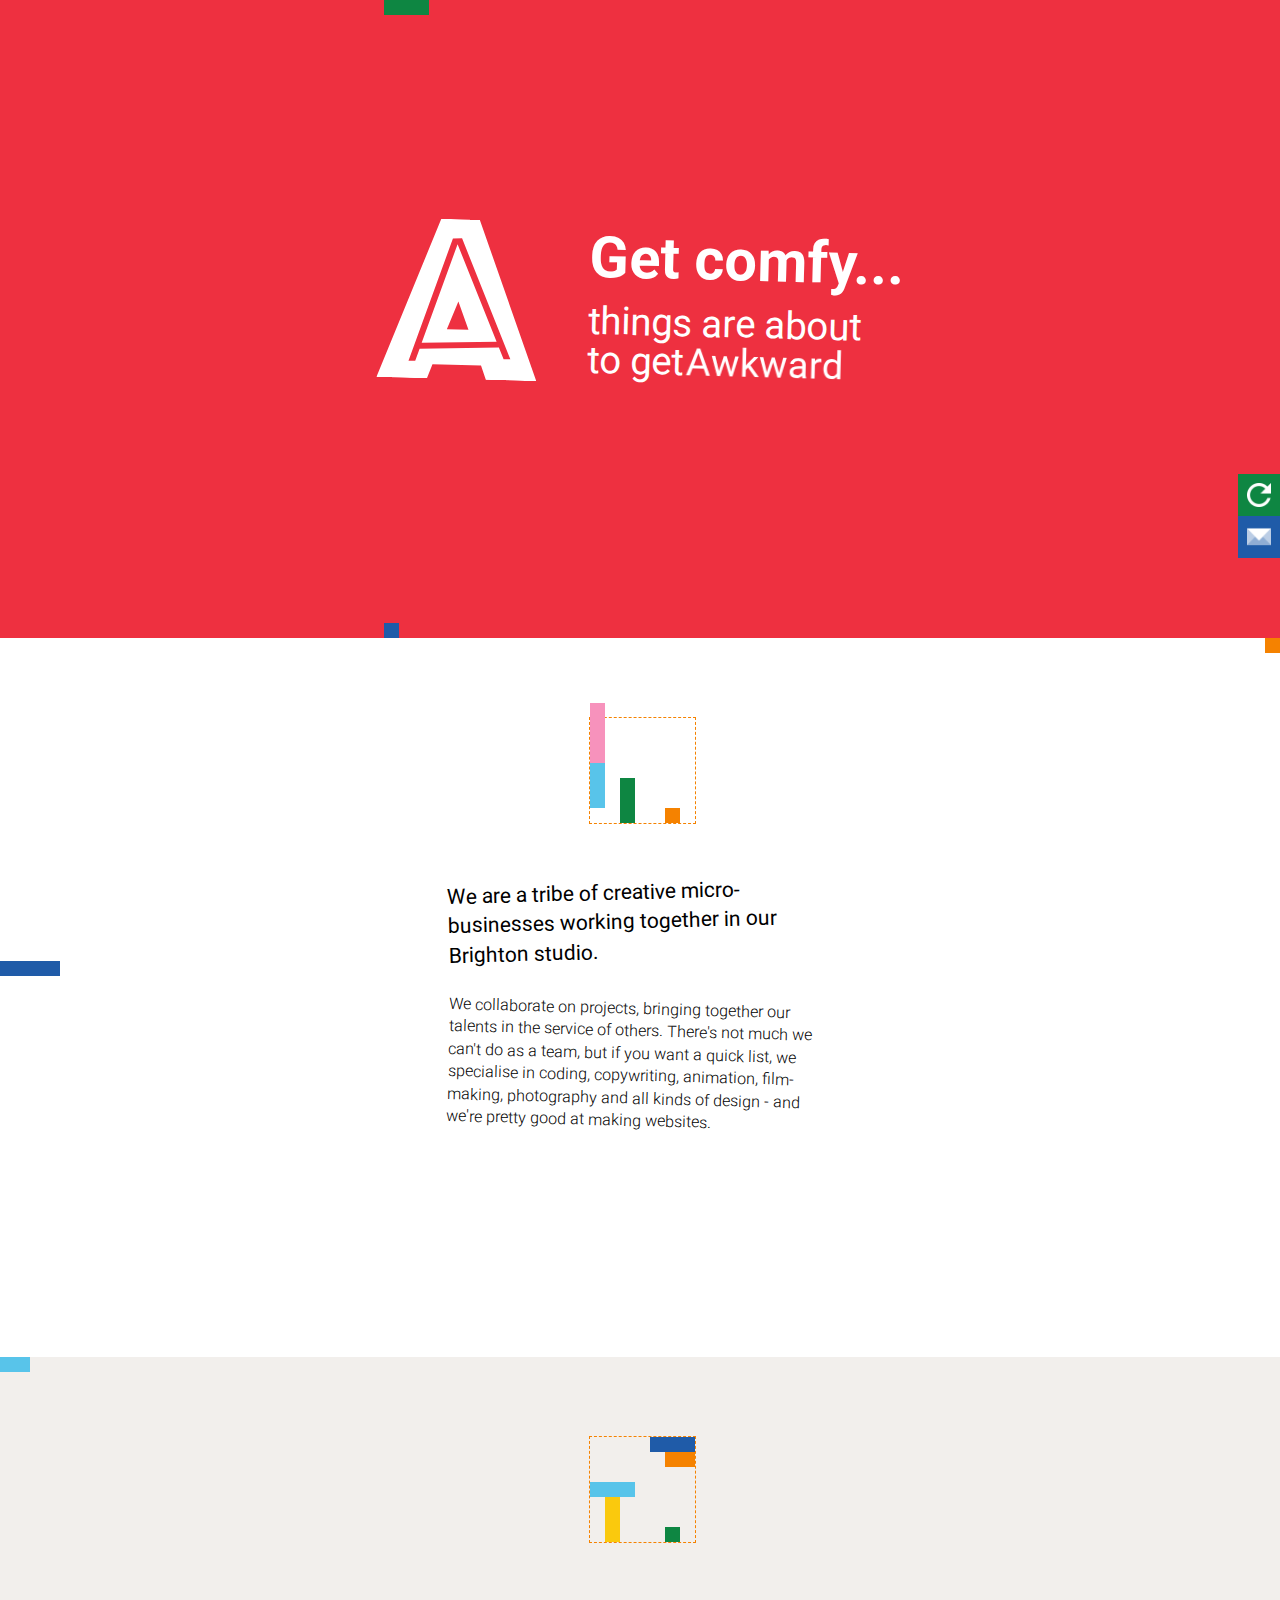
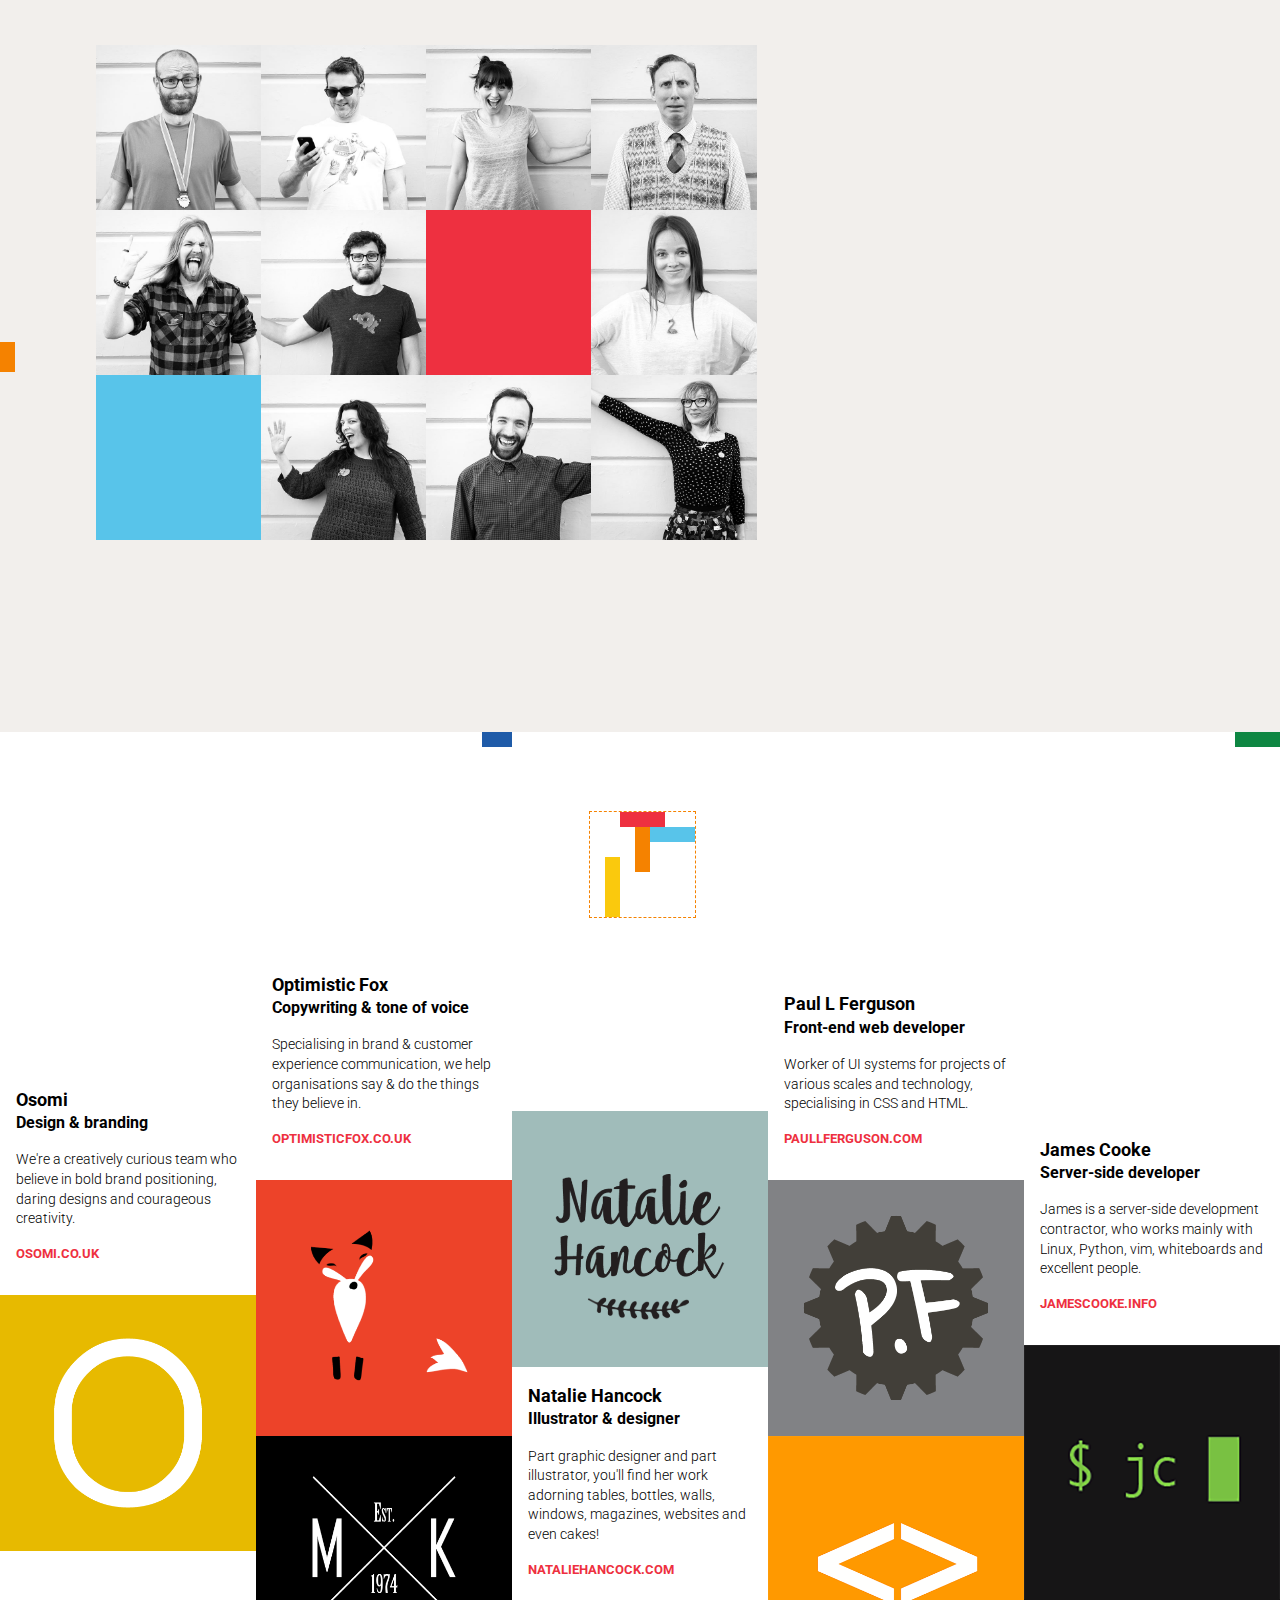
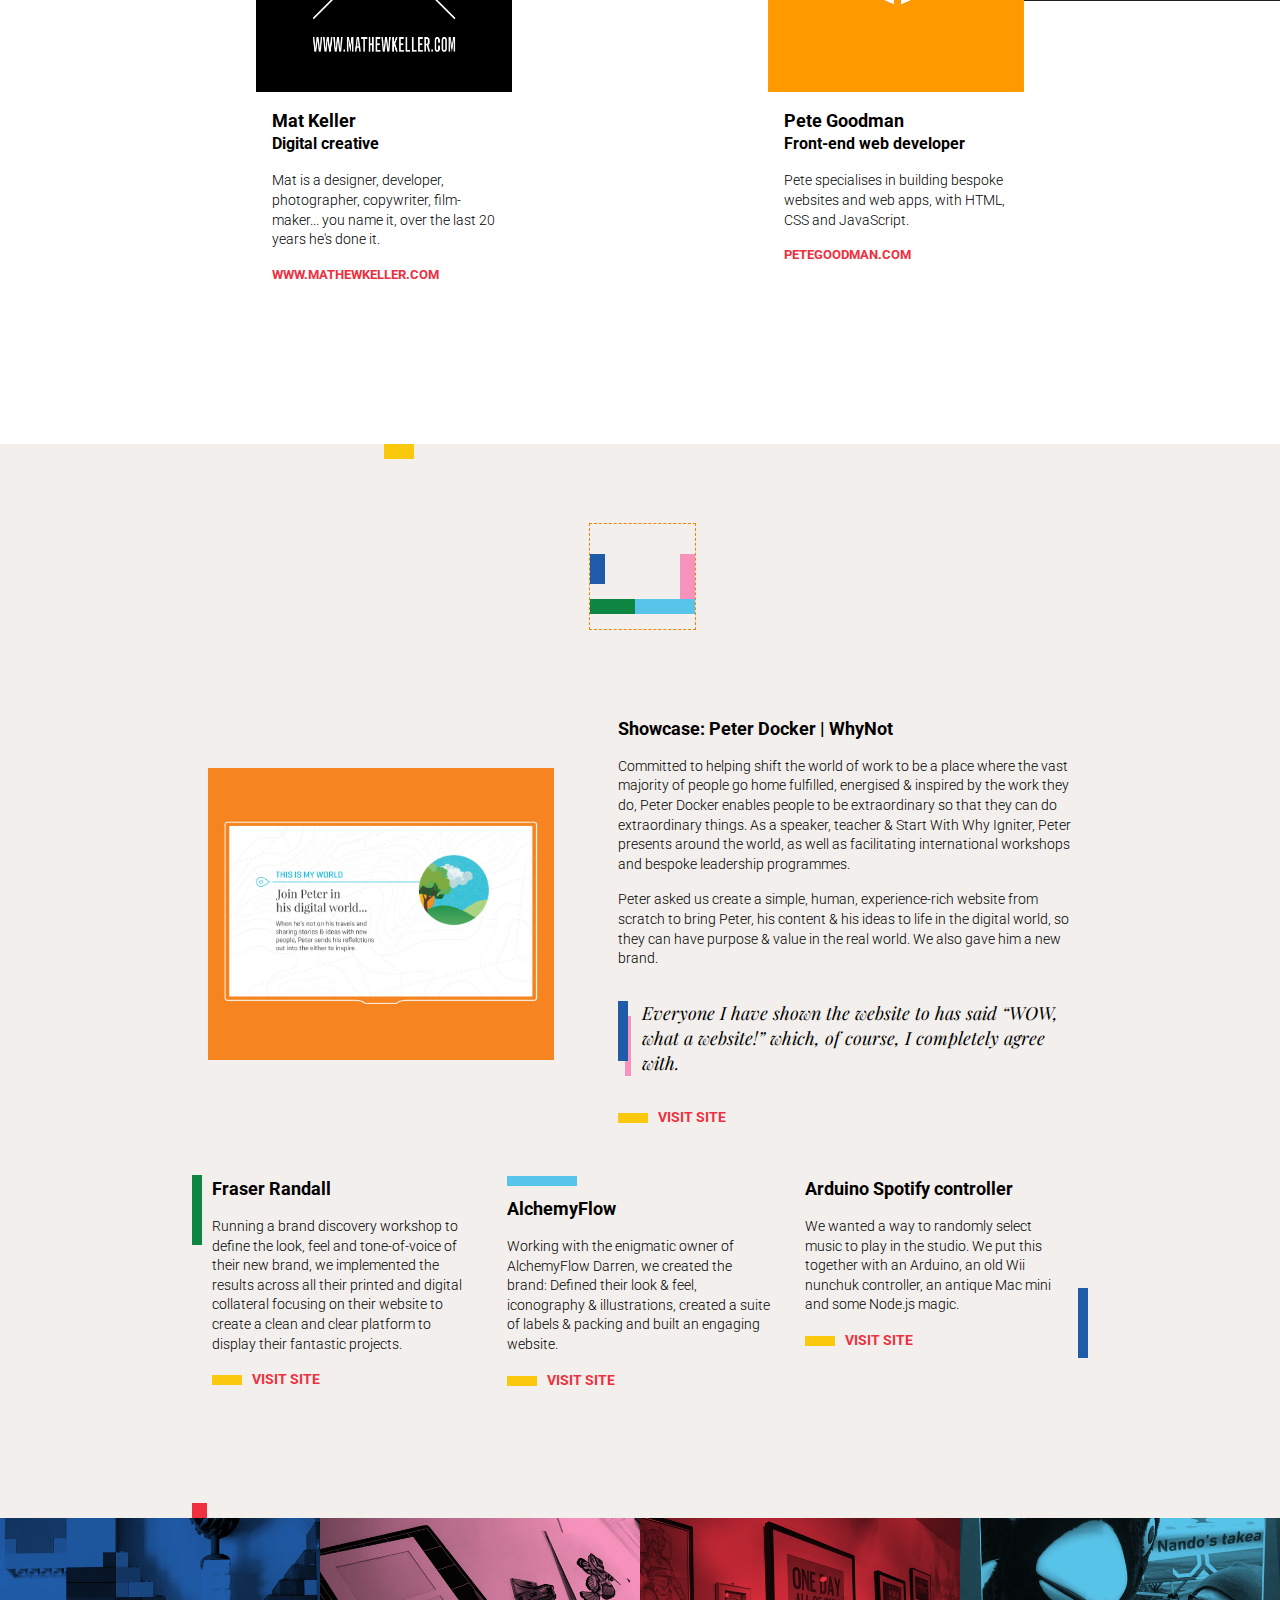
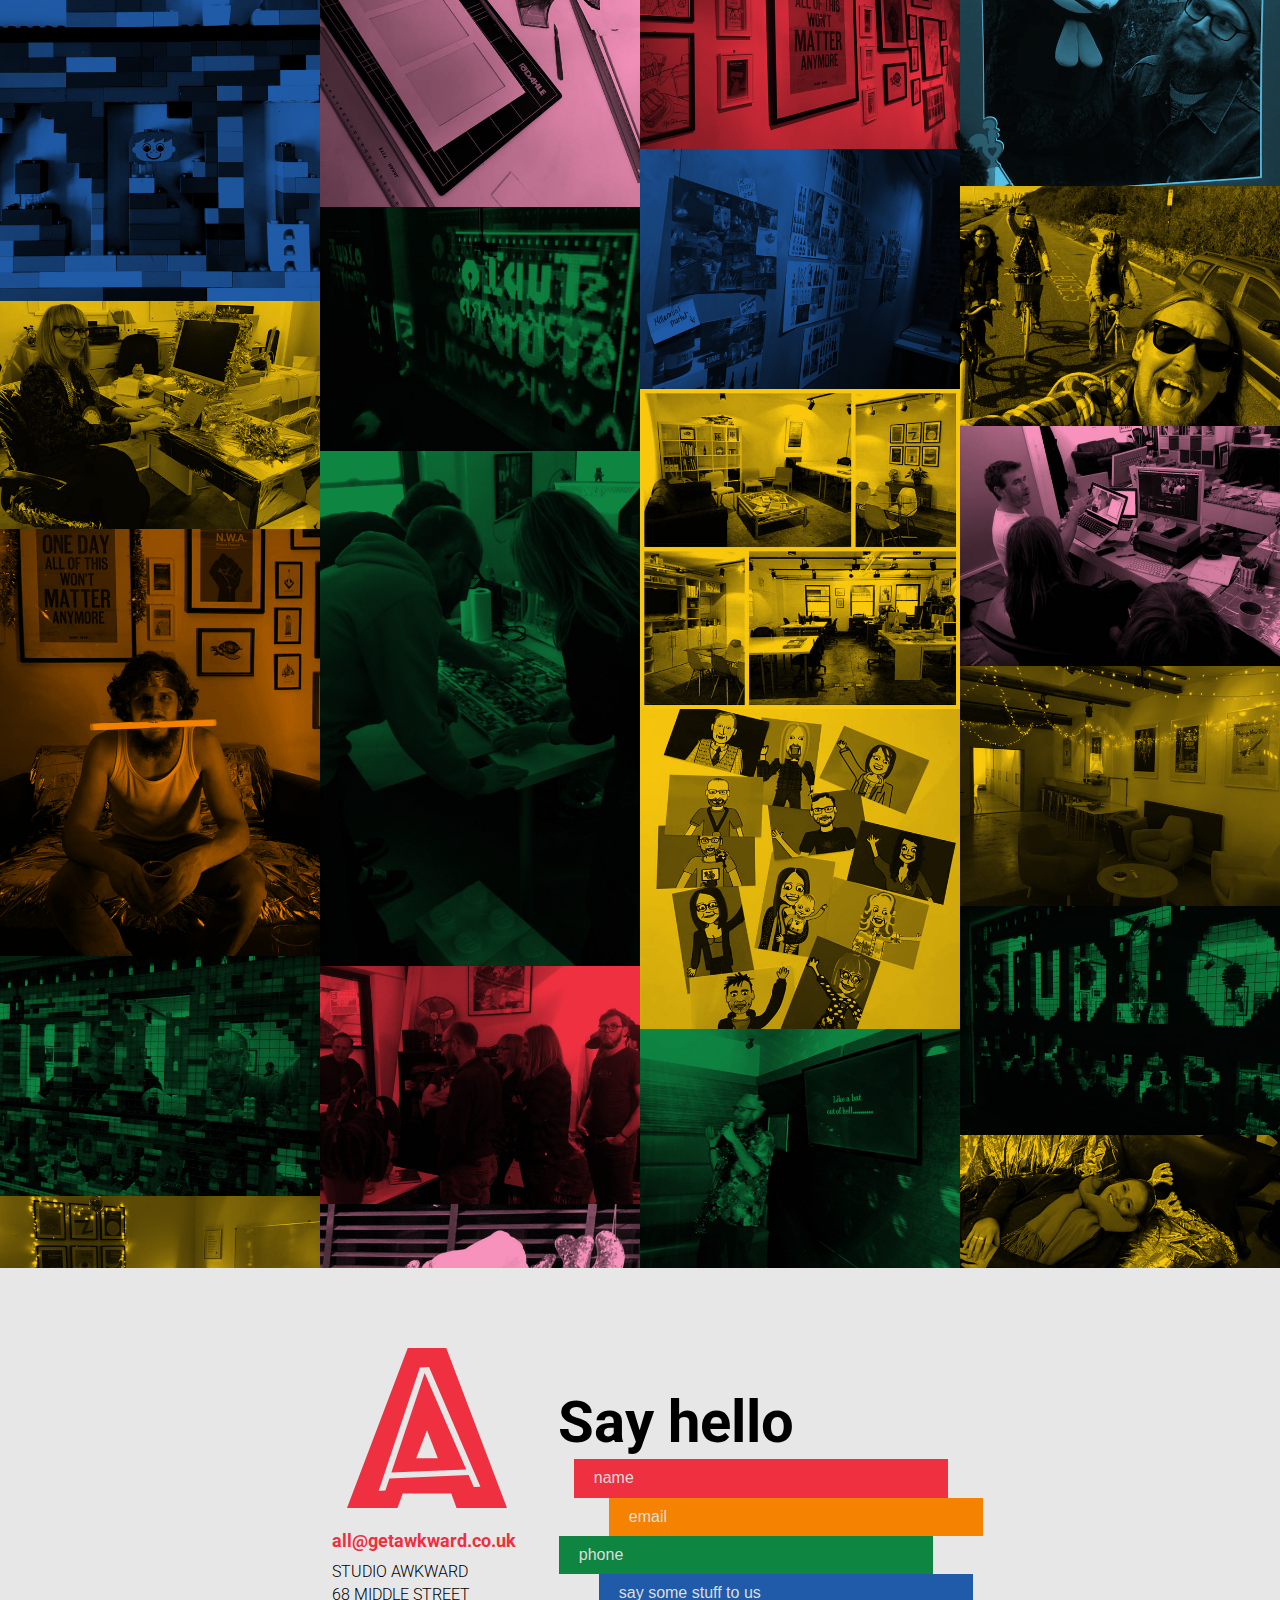
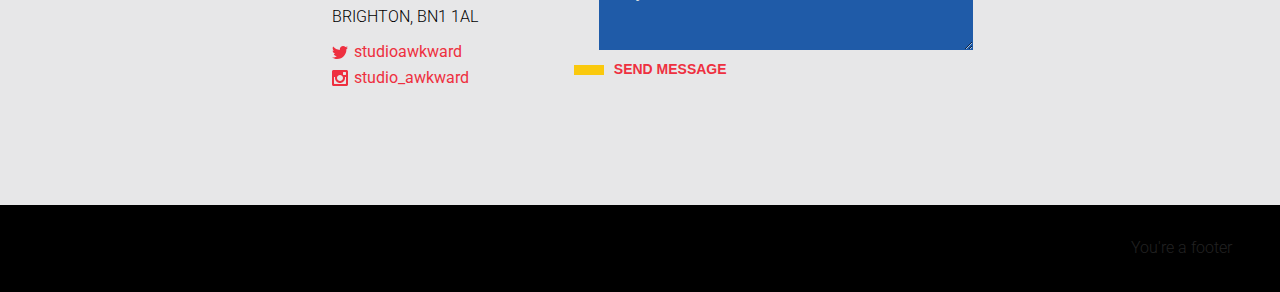
==== commit 5959e333: "Just replace the bad | and not the whole URL" ====
--- a/index.html
+++ b/index.html
@@ -14,7 +14,7 @@
     <meta property="og:description" content="We are a tribe of creative micro-businesses working in the same studio in Brighton">
     <meta property="og:image" content="https://getawkward.co.uk/images/awkward.png">
     <link rel="icon" href="images/awkward.png">
-    <link rel="stylesheet" href="https://fonts.googleapis.com/css?family=Roboto%3A300%2C400%2C700%7CPlayfair%2BDisplay%3A400i">
+    <link rel="stylesheet" href="https://fonts.googleapis.com/css?family=Roboto:300,400,700%7CPlayfair+Display:400i">
     <link rel="stylesheet" href="css/normalize.css">
     <link rel="stylesheet" href="css/site.css">
   </head>
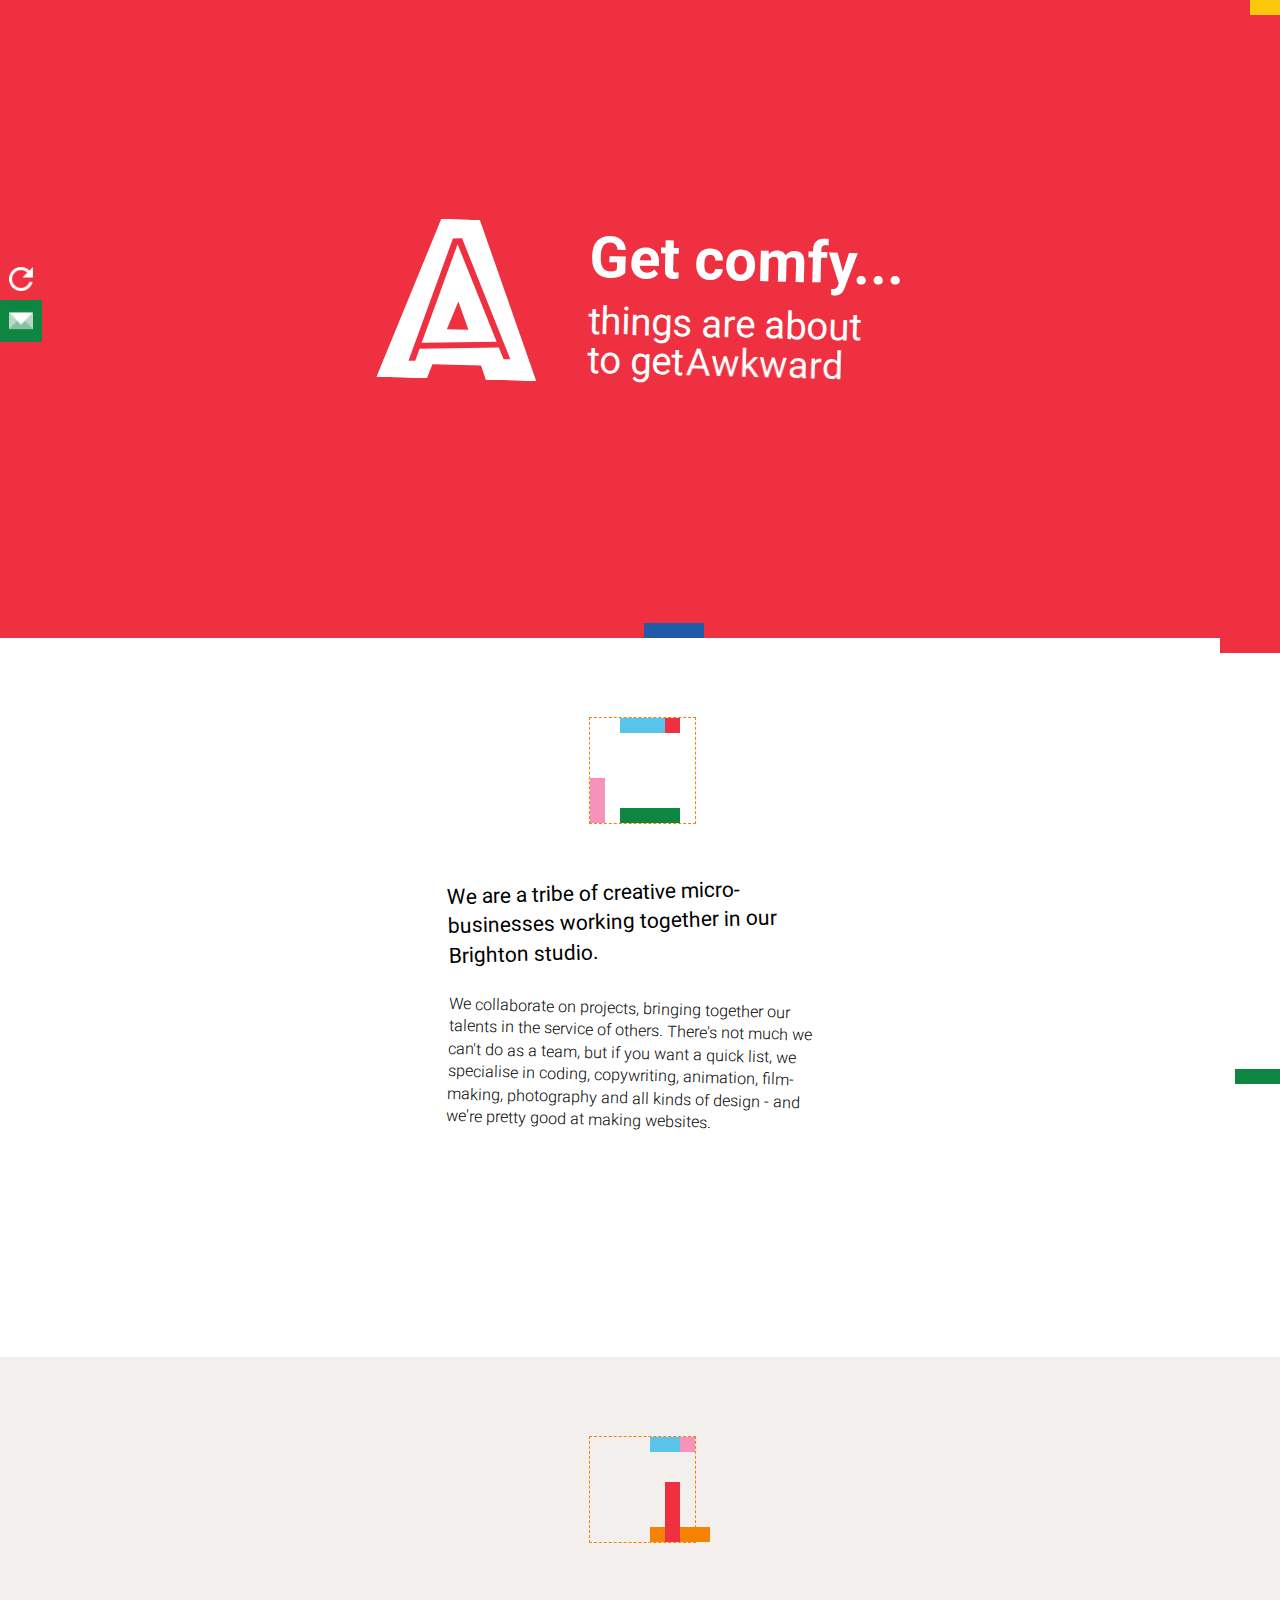
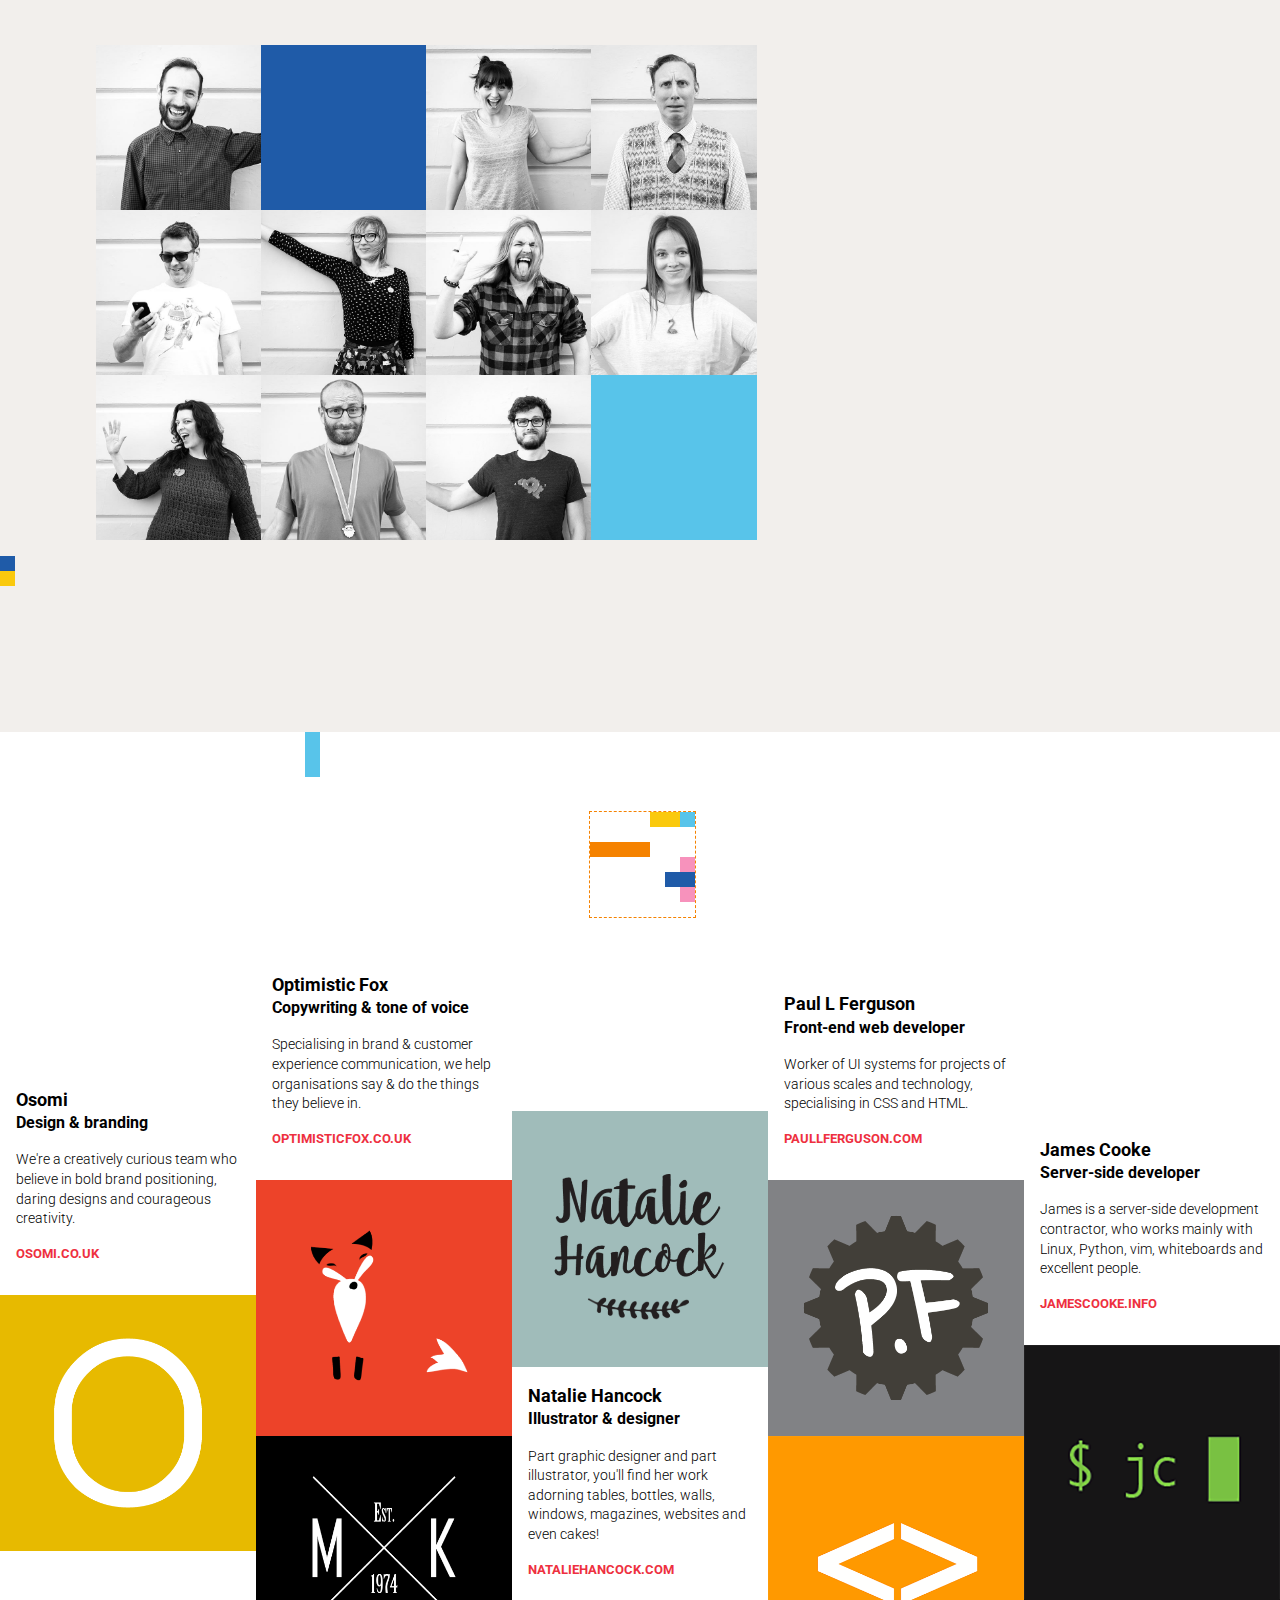
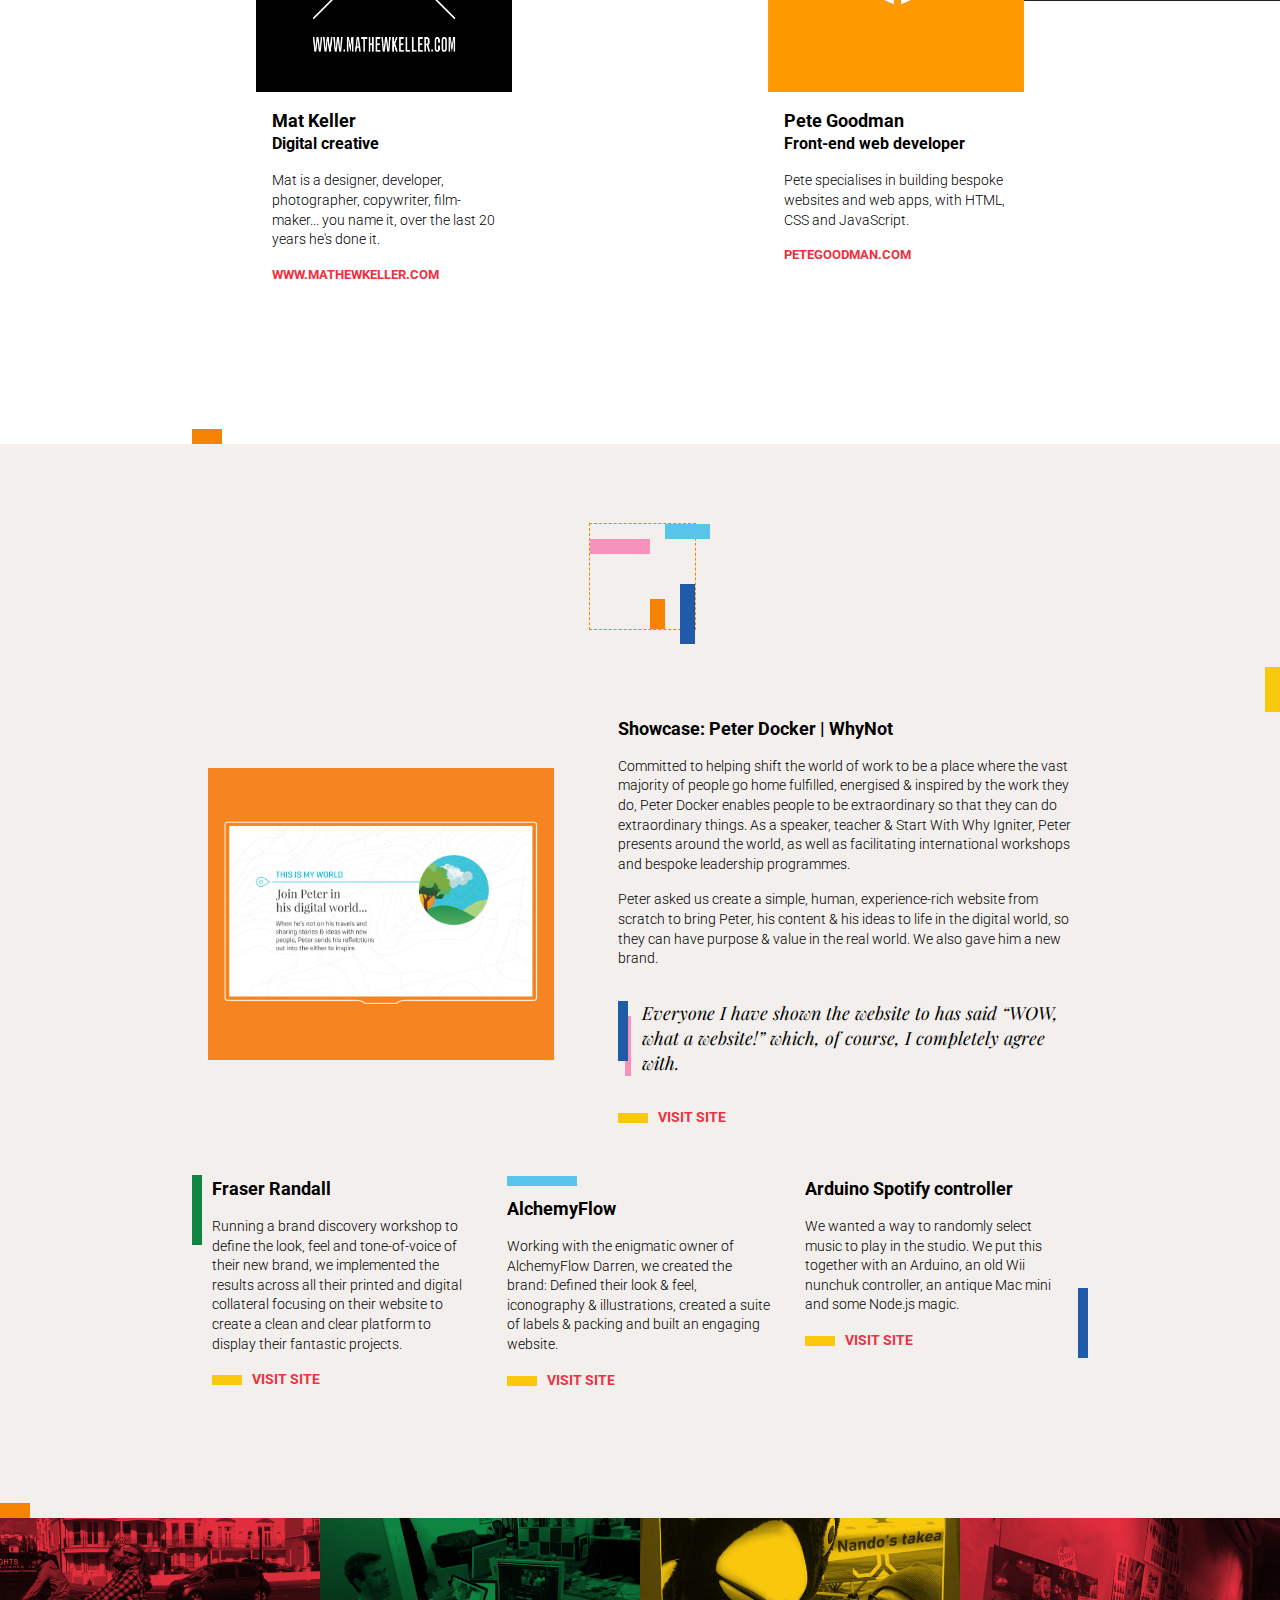
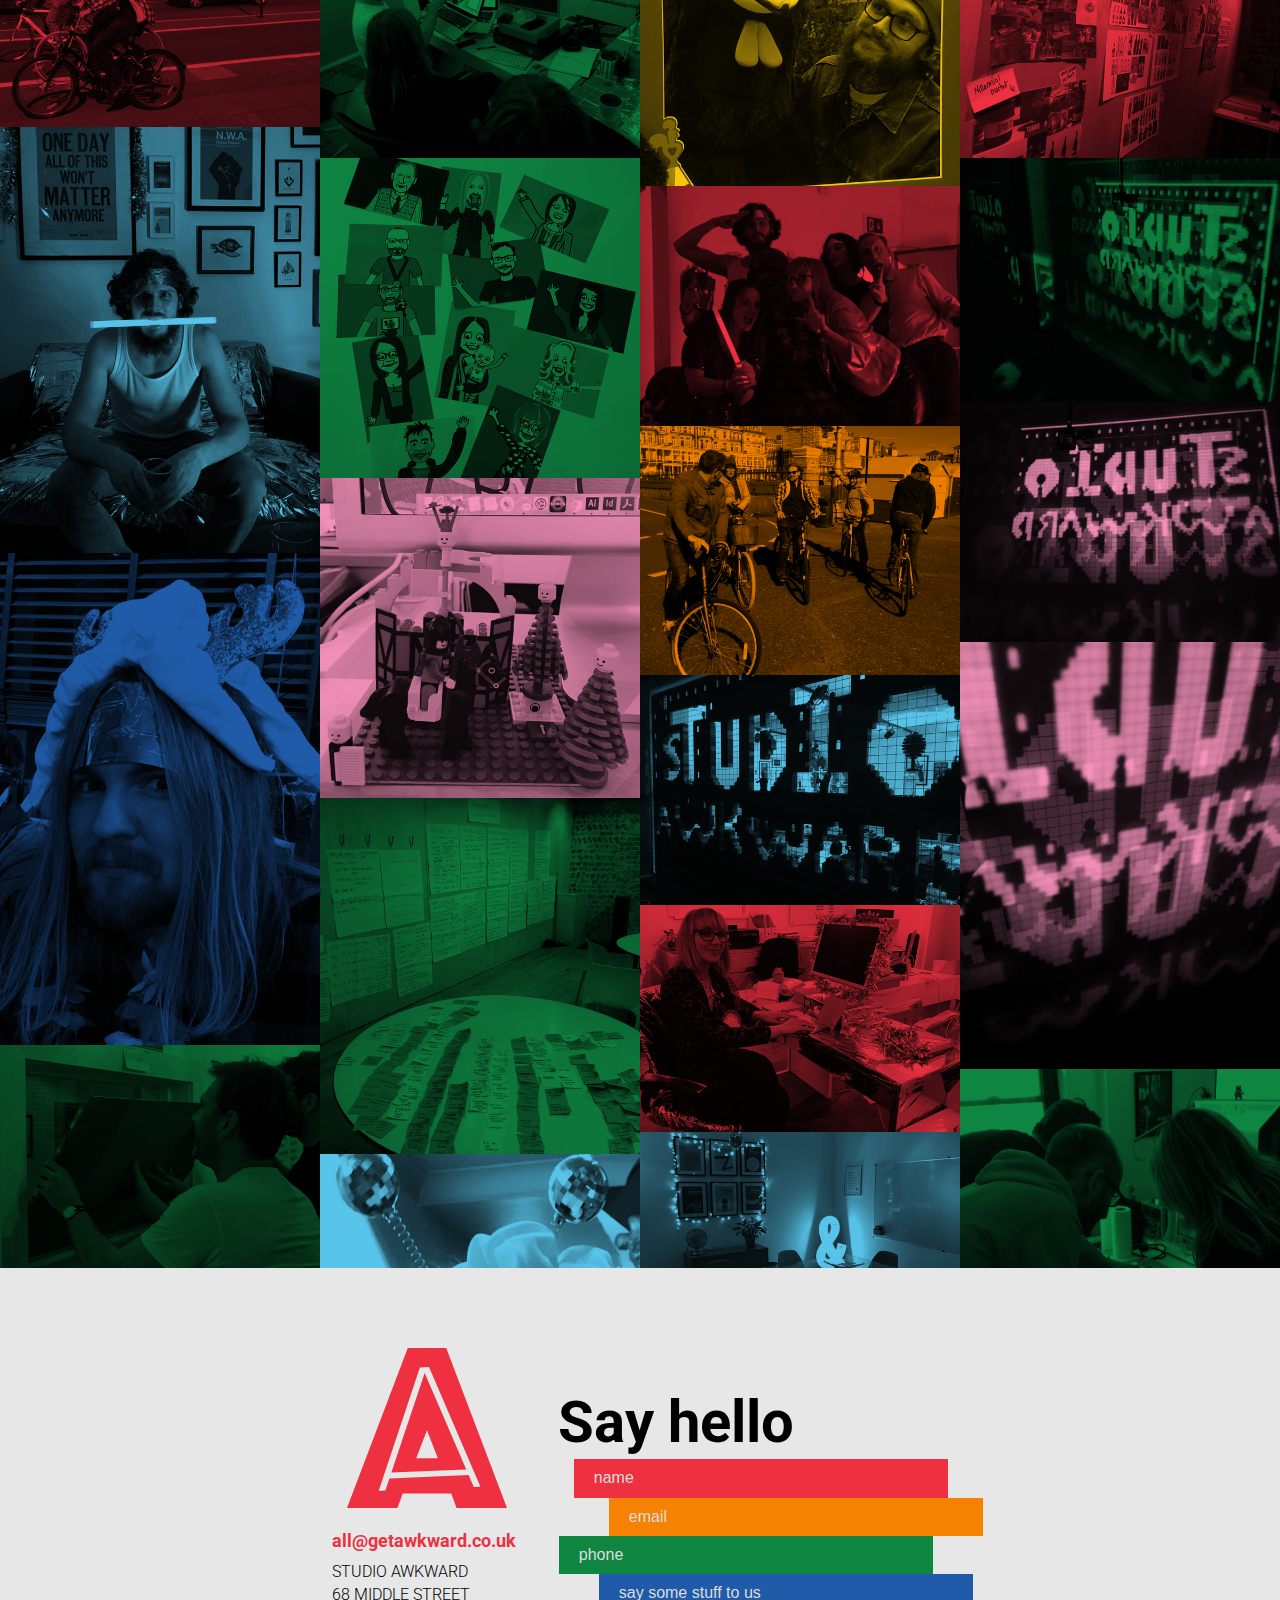
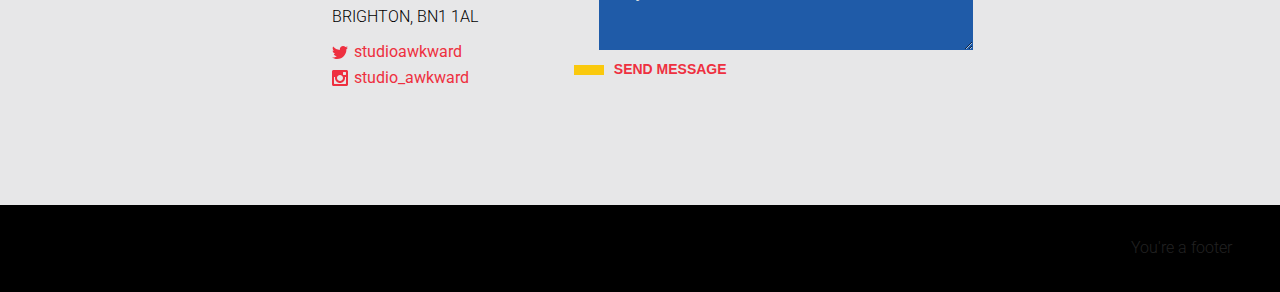
==== commit 992b0664: "Fix class naming to match SuitCSS" ====
--- a/index.html
+++ b/index.html
@@ -388,7 +388,7 @@
             <div class="Companies-item">
               <div class="Company Company--jc">
                 <div class="Company-brand">
-                  <a class="company-brandlink" href="http://jamescooke.info/pages/coding-cooke.html" rel="external">
+                  <a class="Company-brandLink" href="http://jamescooke.info/pages/coding-cooke.html" rel="external">
                     <img class="Company-brandLogo" src="./images/companies/jc.png" alt="James's logo">
                   </a>
                 </div>
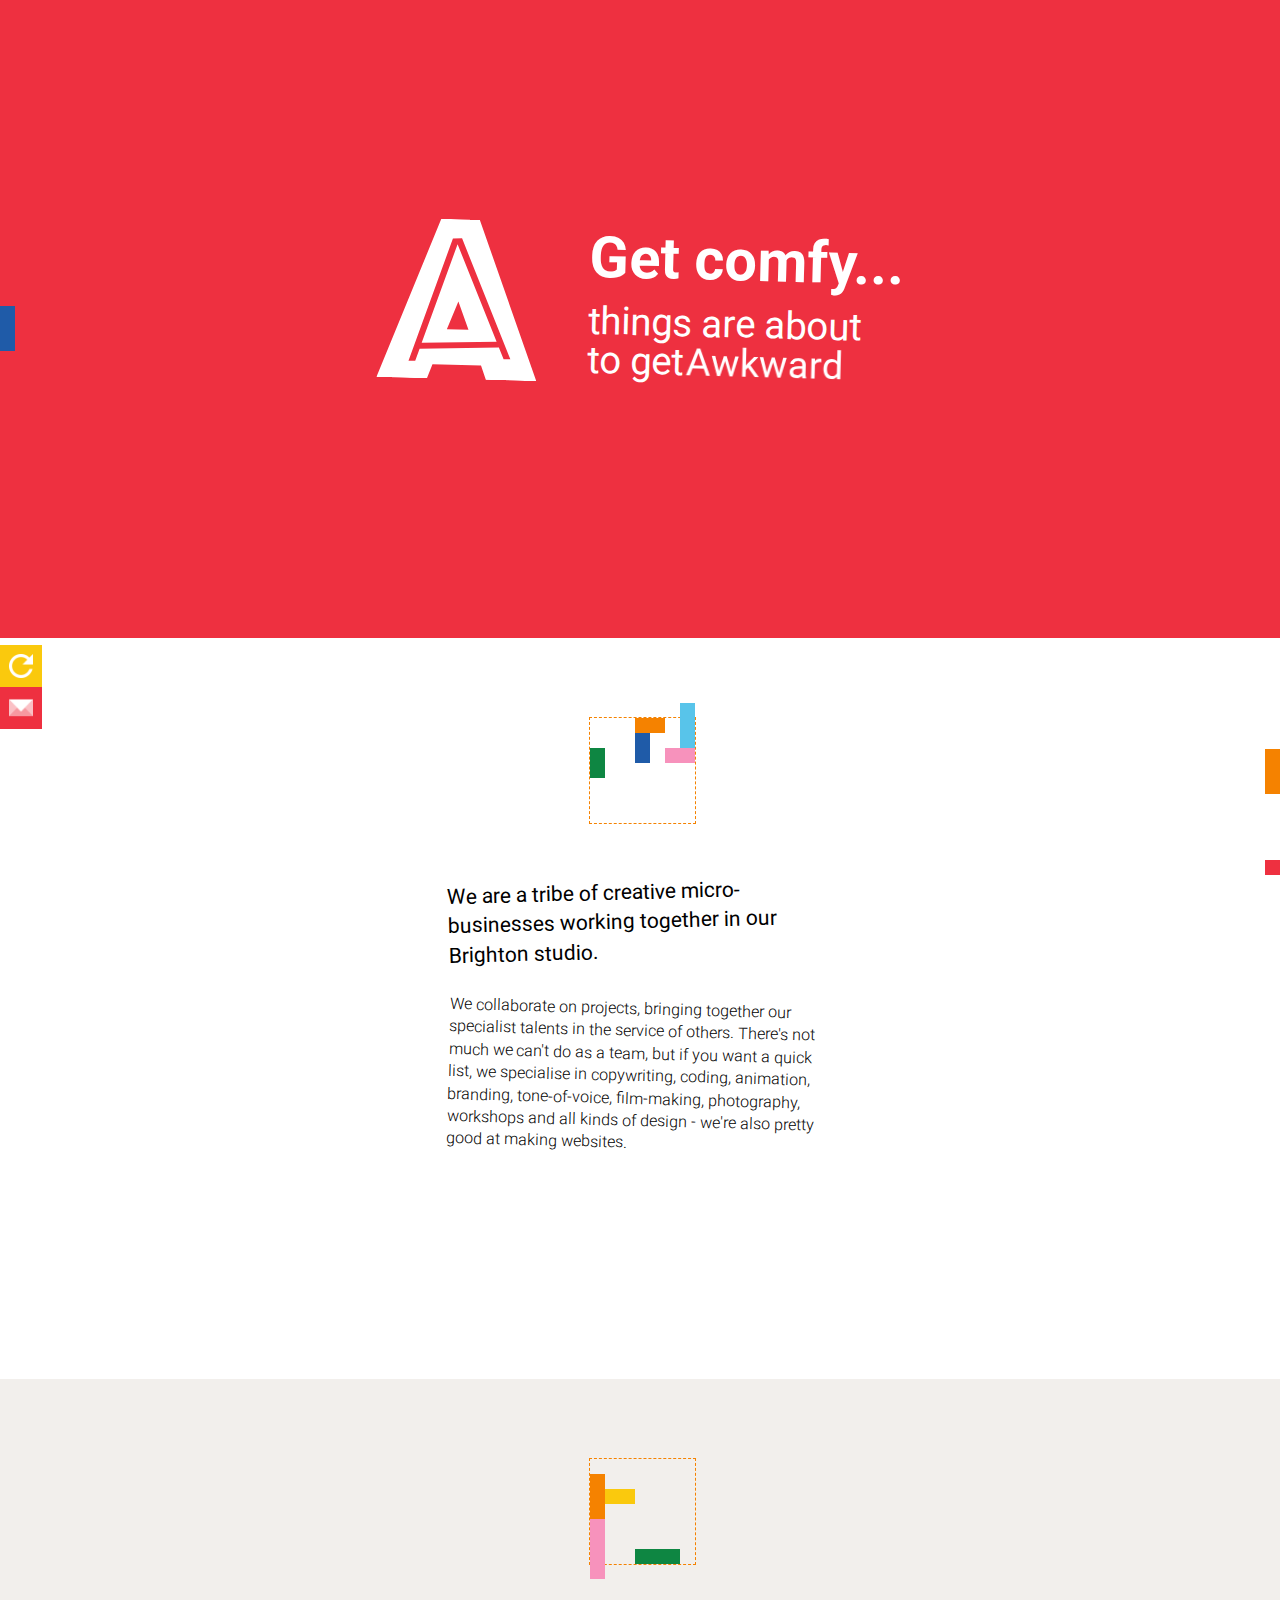
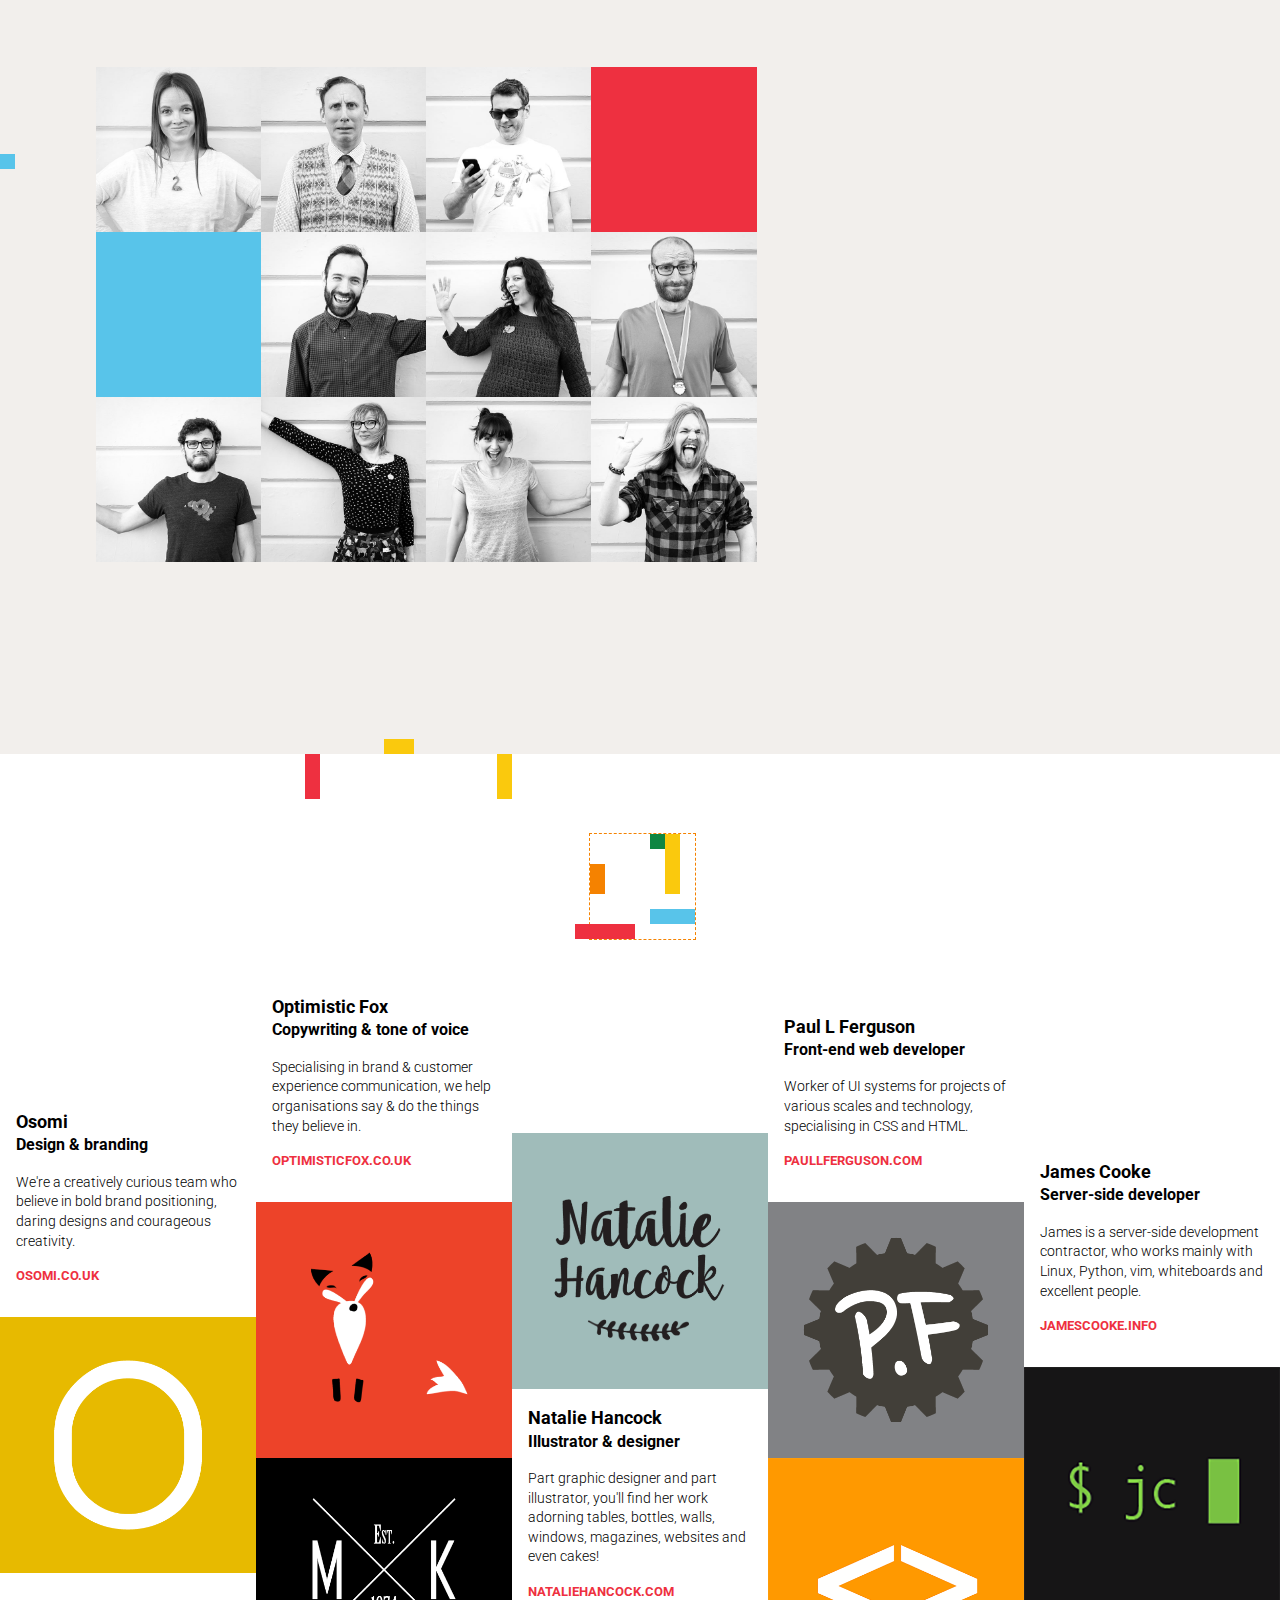
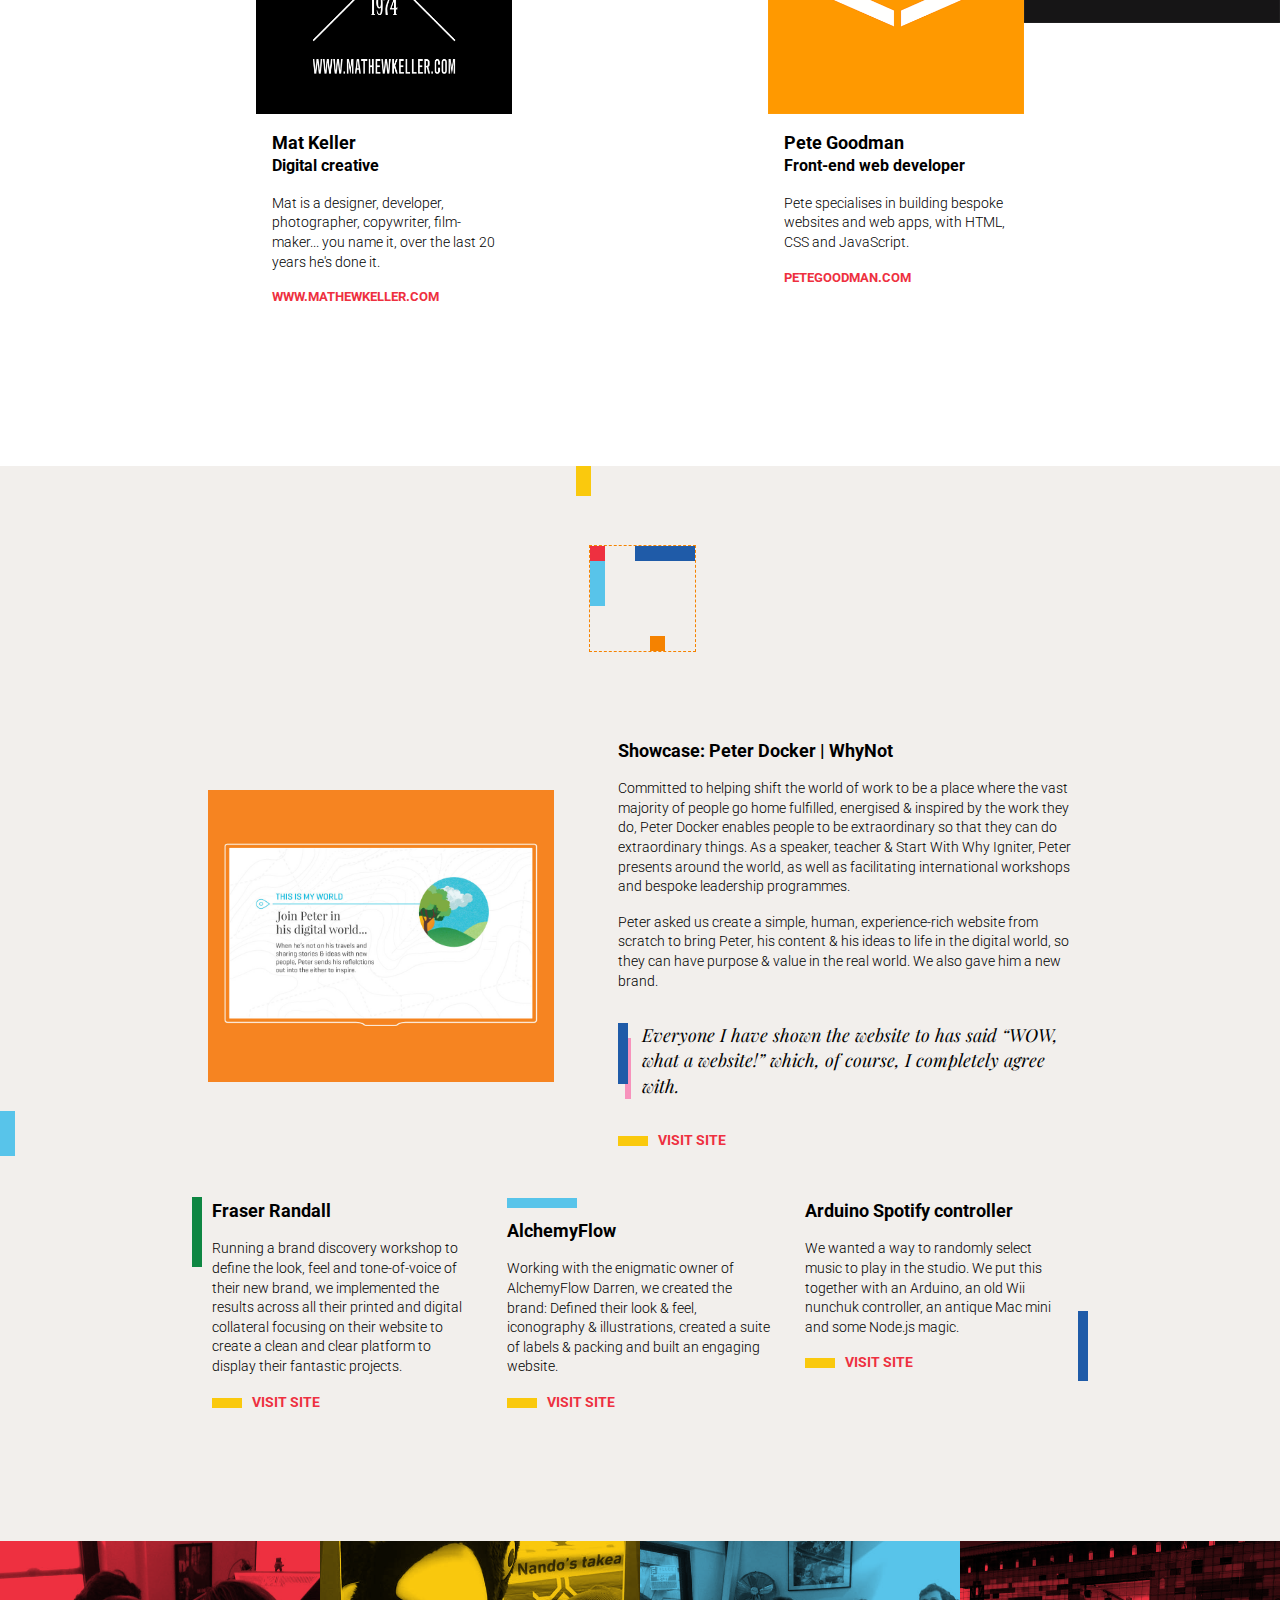
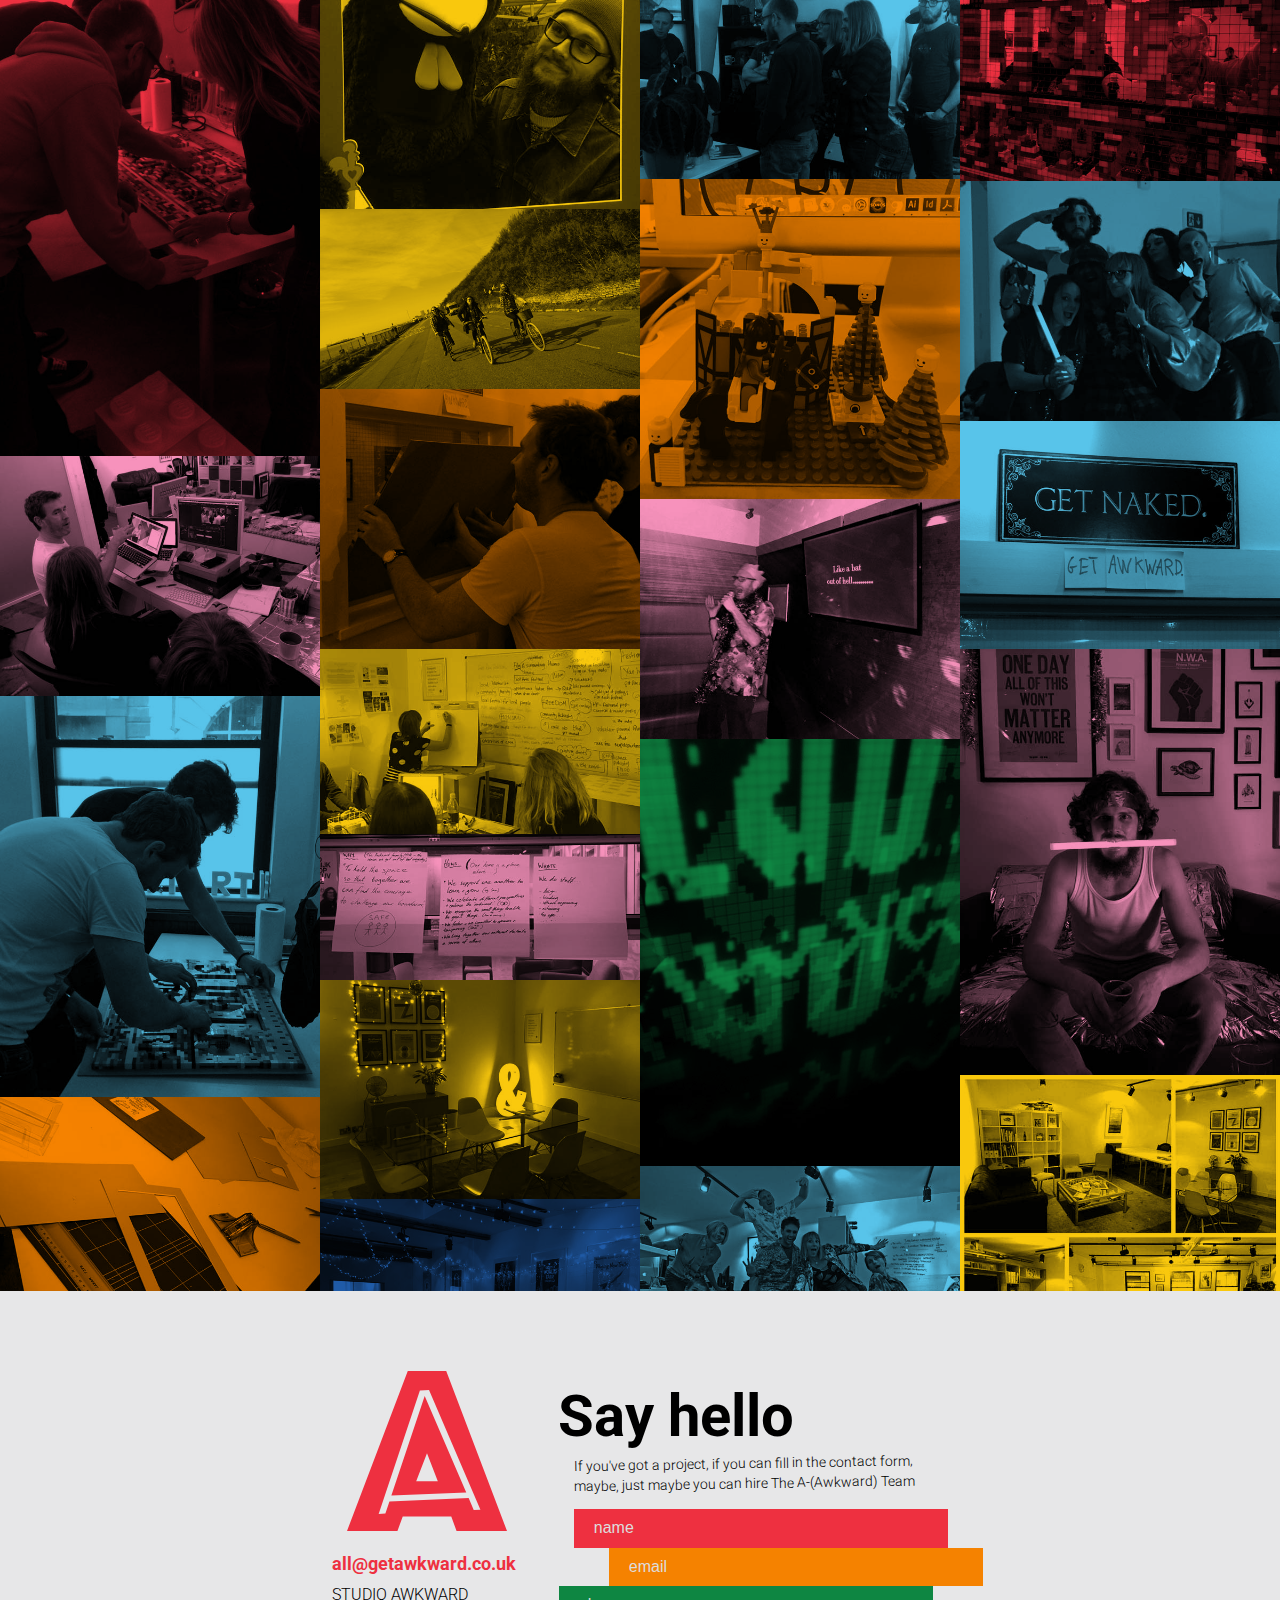
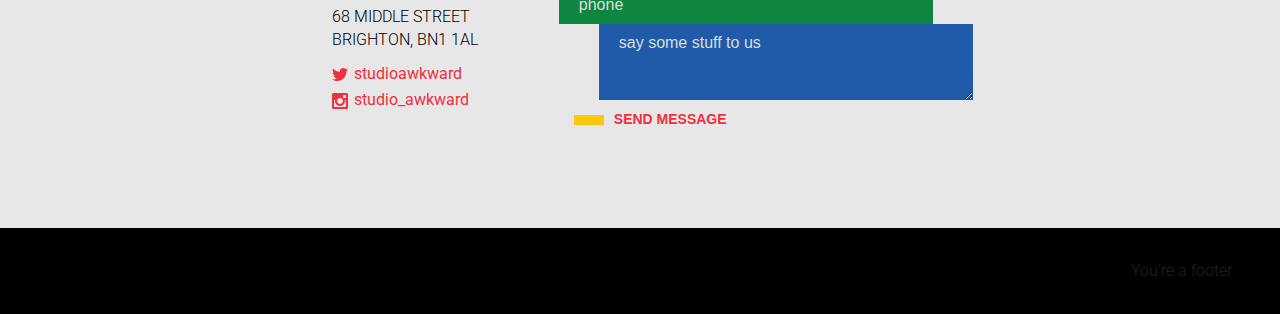
==== commit 3eea4c7f: "Update intro and contact text" ====
--- a/index.html
+++ b/index.html
@@ -63,7 +63,7 @@
             We are a tribe of creative micro-businesses working together in our Brighton studio.
           </p>
           <p class="Intro-detail">
-            We collaborate on projects, bringing together our talents in the service of others. There's not much we can't do as a team, but if you want a quick list, we specialise in coding, copywriting, animation, film-making, photography and all kinds of design - and we're pretty good at making websites.
+            We collaborate on projects, bringing together our specialist talents in the service of others. There's not much we can't do as a team, but if you want a quick list, we specialise in copywriting, coding, animation, branding, tone-of-voice, film-making, photography, workshops and all kinds of design - we're also pretty good at making websites.
           </p>
         </div>
       </section>
@@ -486,6 +486,9 @@
           <form class="Contact-form js-Contact-form" method="post" action="contact/">
             <fieldset class="Contact-fieldset">
               <legend class="Contact-legend">Say hello</legend>
+              <p class="Contact-intro">
+                If you've got a project, if you can fill in the contact form, maybe, just maybe you can hire The A-(Awkward) Team
+              </p>
               <label class="Contact-label u-visuallyHidden" for="name">name</label>
               <input class="Contact-input Contact-input--name" type="text" id="name" name="name" placeholder="name">
               <label class="Contact-label u-visuallyHidden" for="email">email</label>
--- a/css/site.css
+++ b/css/site.css
@@ -973,6 +973,12 @@
   }
 }
 
+.Contact-intro {
+  font-size: 0.875rem; /* 14/16 */
+  margin-bottom: 1rem;
+  transform: rotate(-1deg);
+}
+
 .Contact-input,
 .Contact-textarea {
   border: 0;
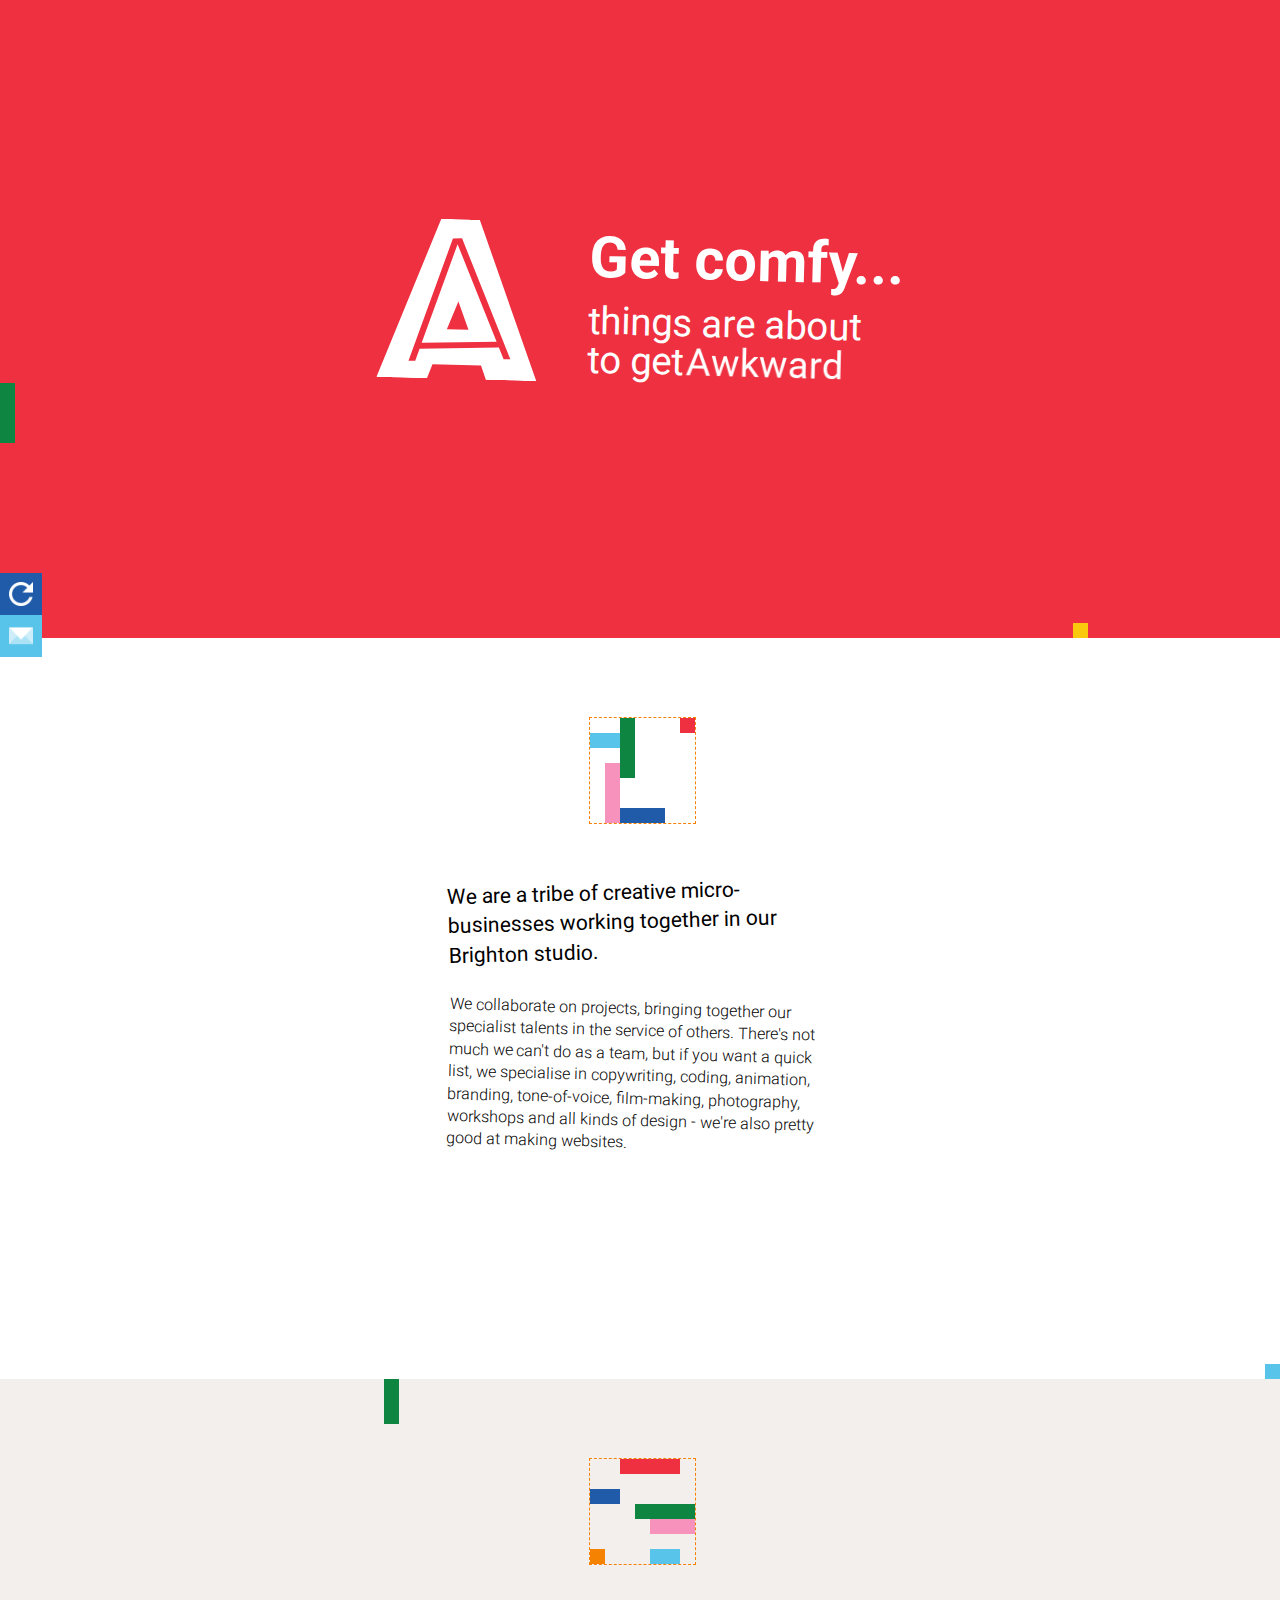
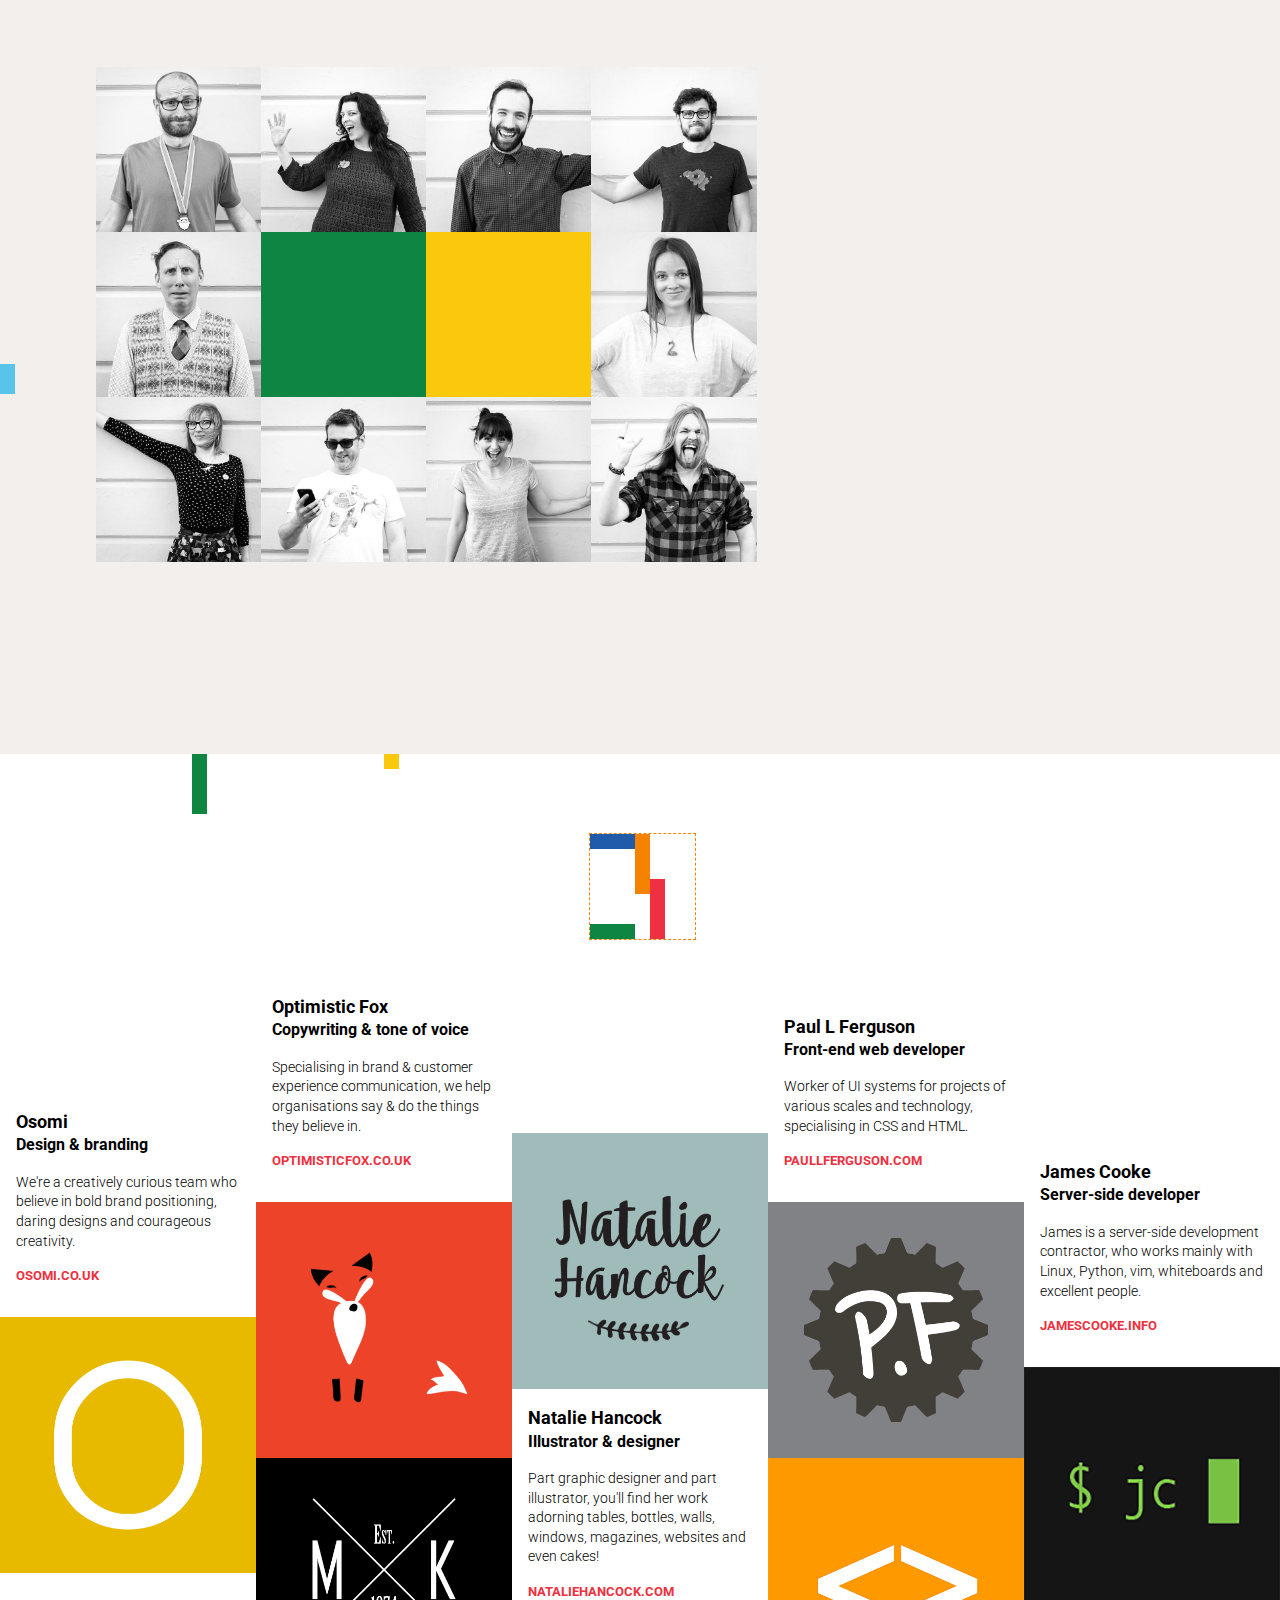
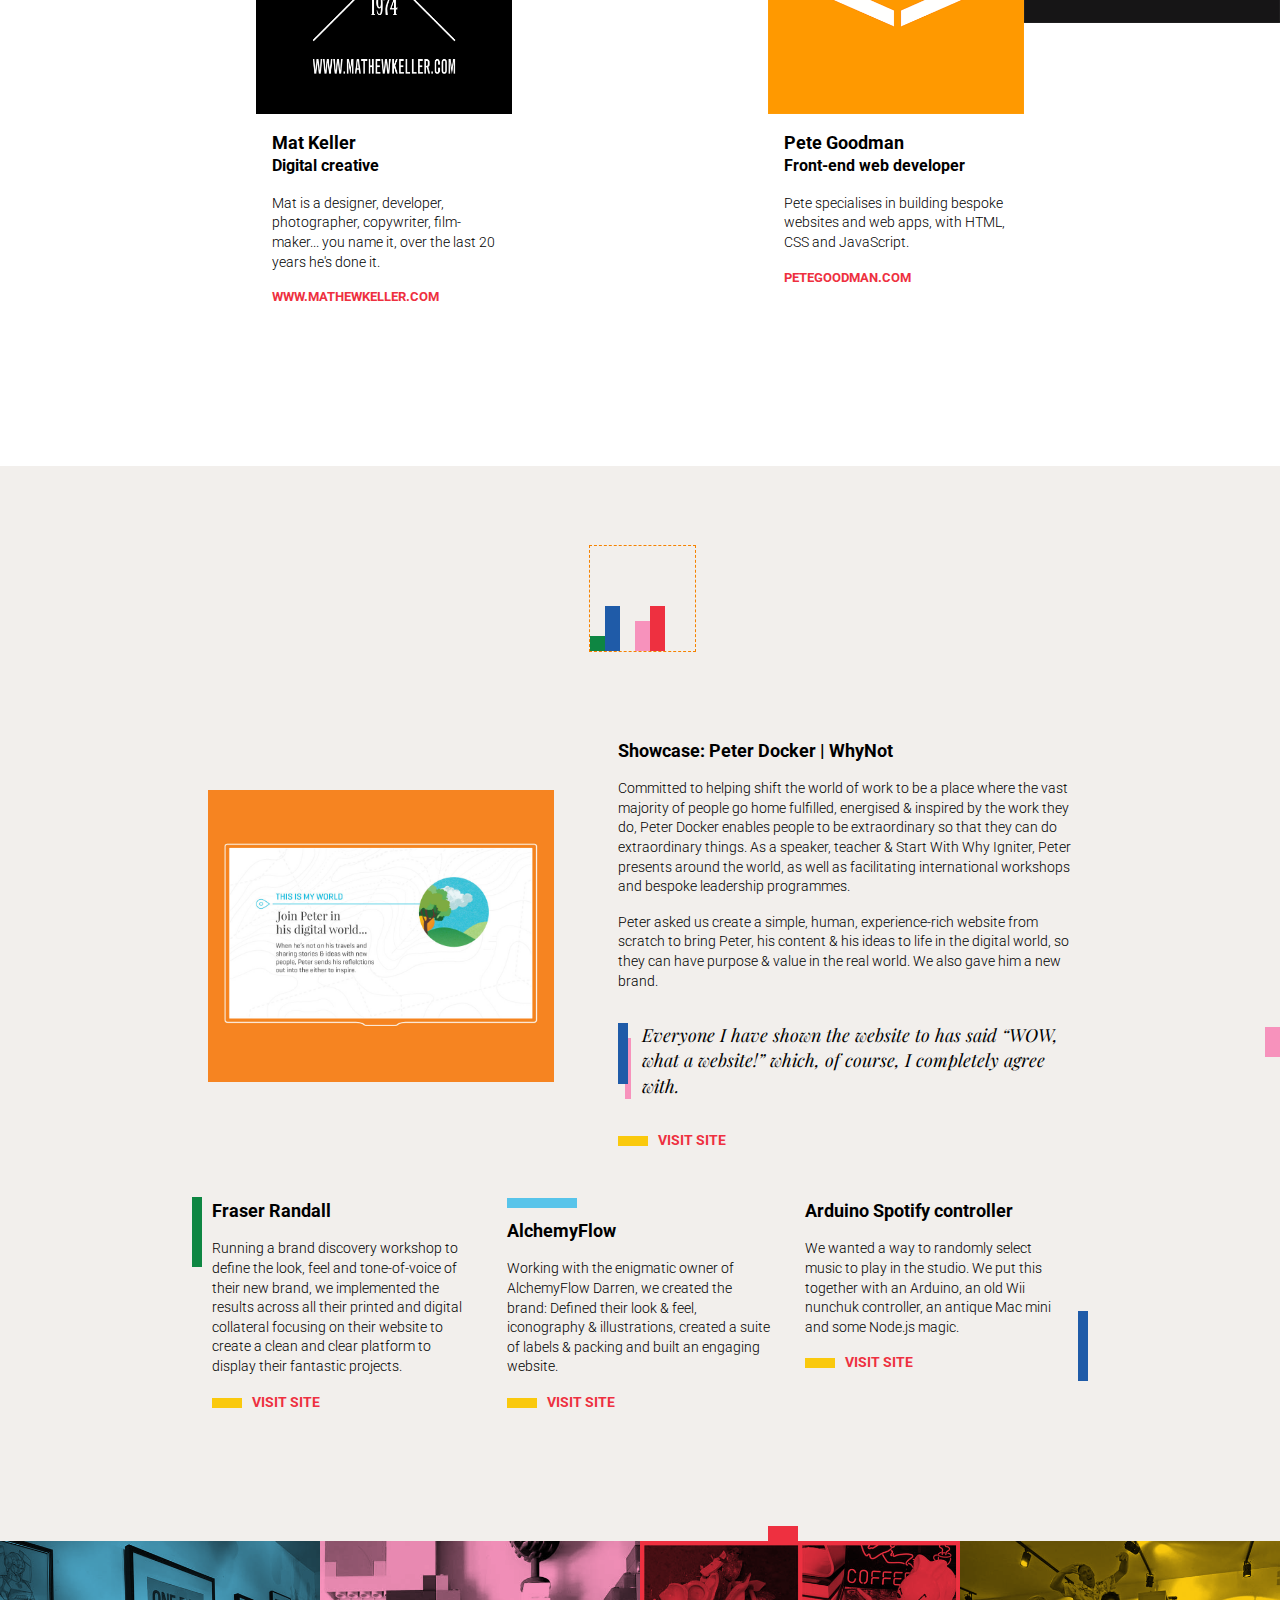
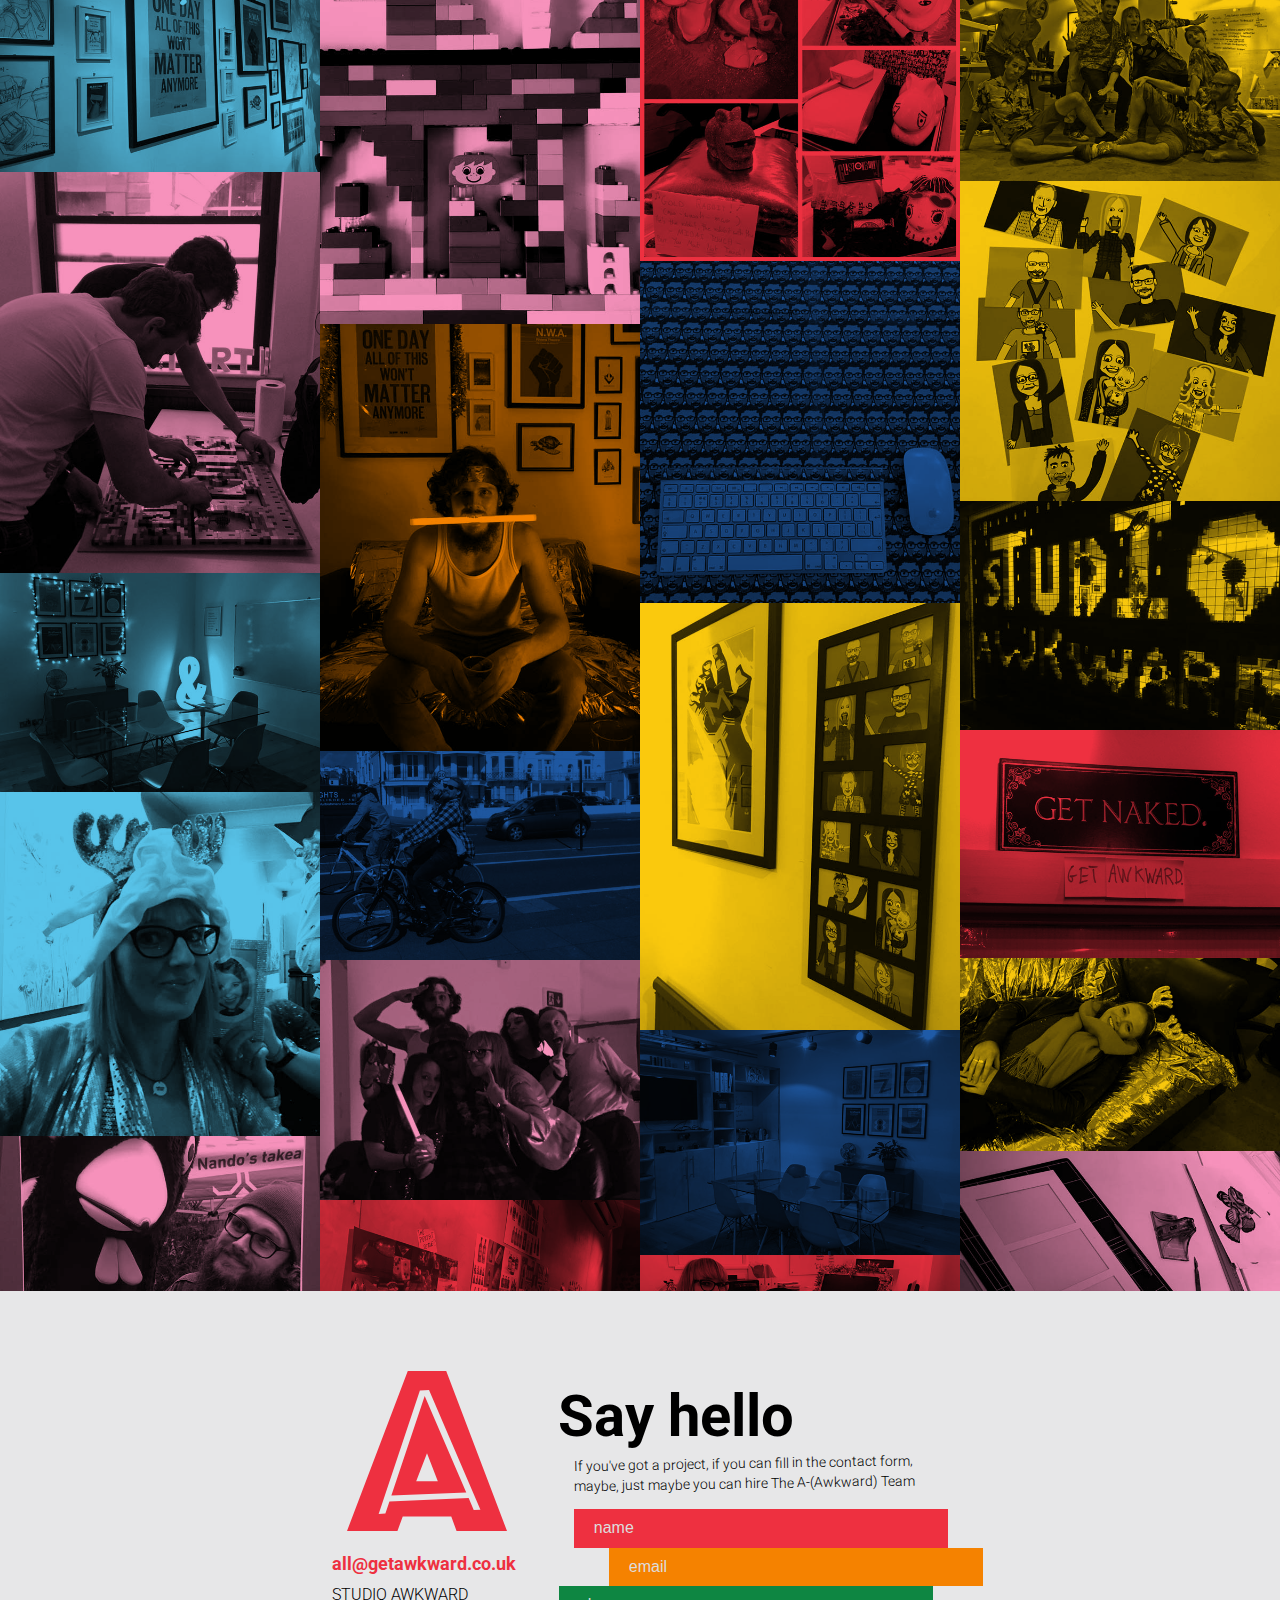
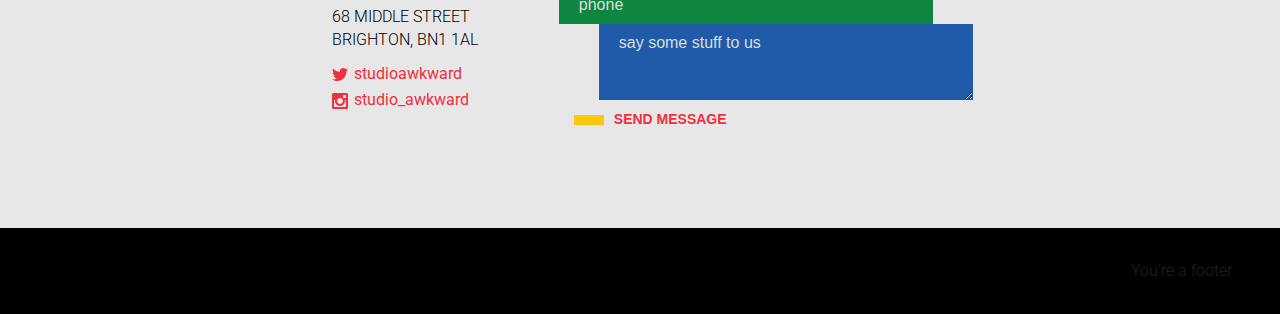
==== commit 8b4489cb: "Catch those dastardly bots" ====
--- a/index.html
+++ b/index.html
@@ -497,6 +497,7 @@
               <input class="Contact-input Contact-input--phone" type="tel" id="phone" name="phone" placeholder="phone">
               <label class="Contact-label u-visuallyHidden" for="message">say some stuff to us</label>
               <textarea class="Contact-textarea" id="message" name="message" rows="3" cols="20" placeholder="say some stuff to us"></textarea>
+              <input class="Contact-input Contact-input--honeypot u-visuallyHidden" type="text" id="honeypot" name="honeypot" placeholder="One for the bots">
               <button class="Contact-submit" type="submit">
                 Send message
                 <span class="Contact-states">
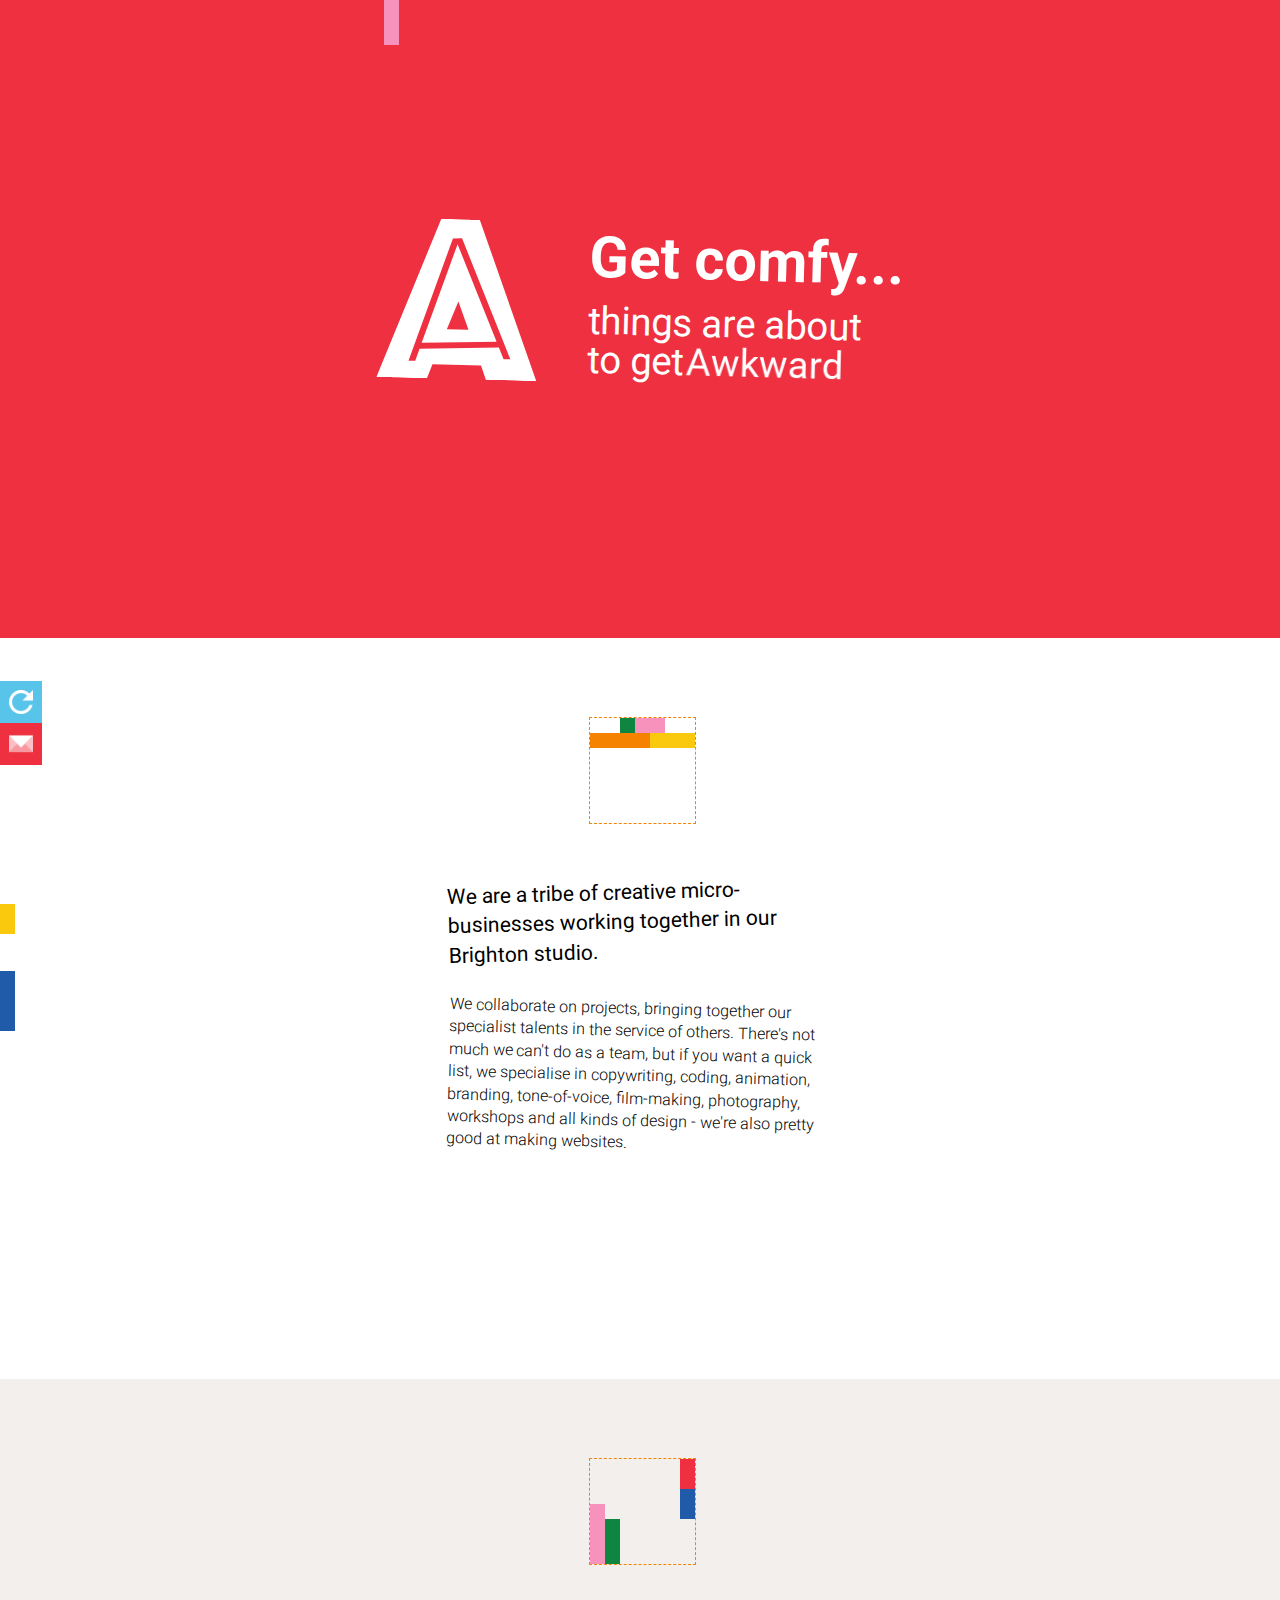
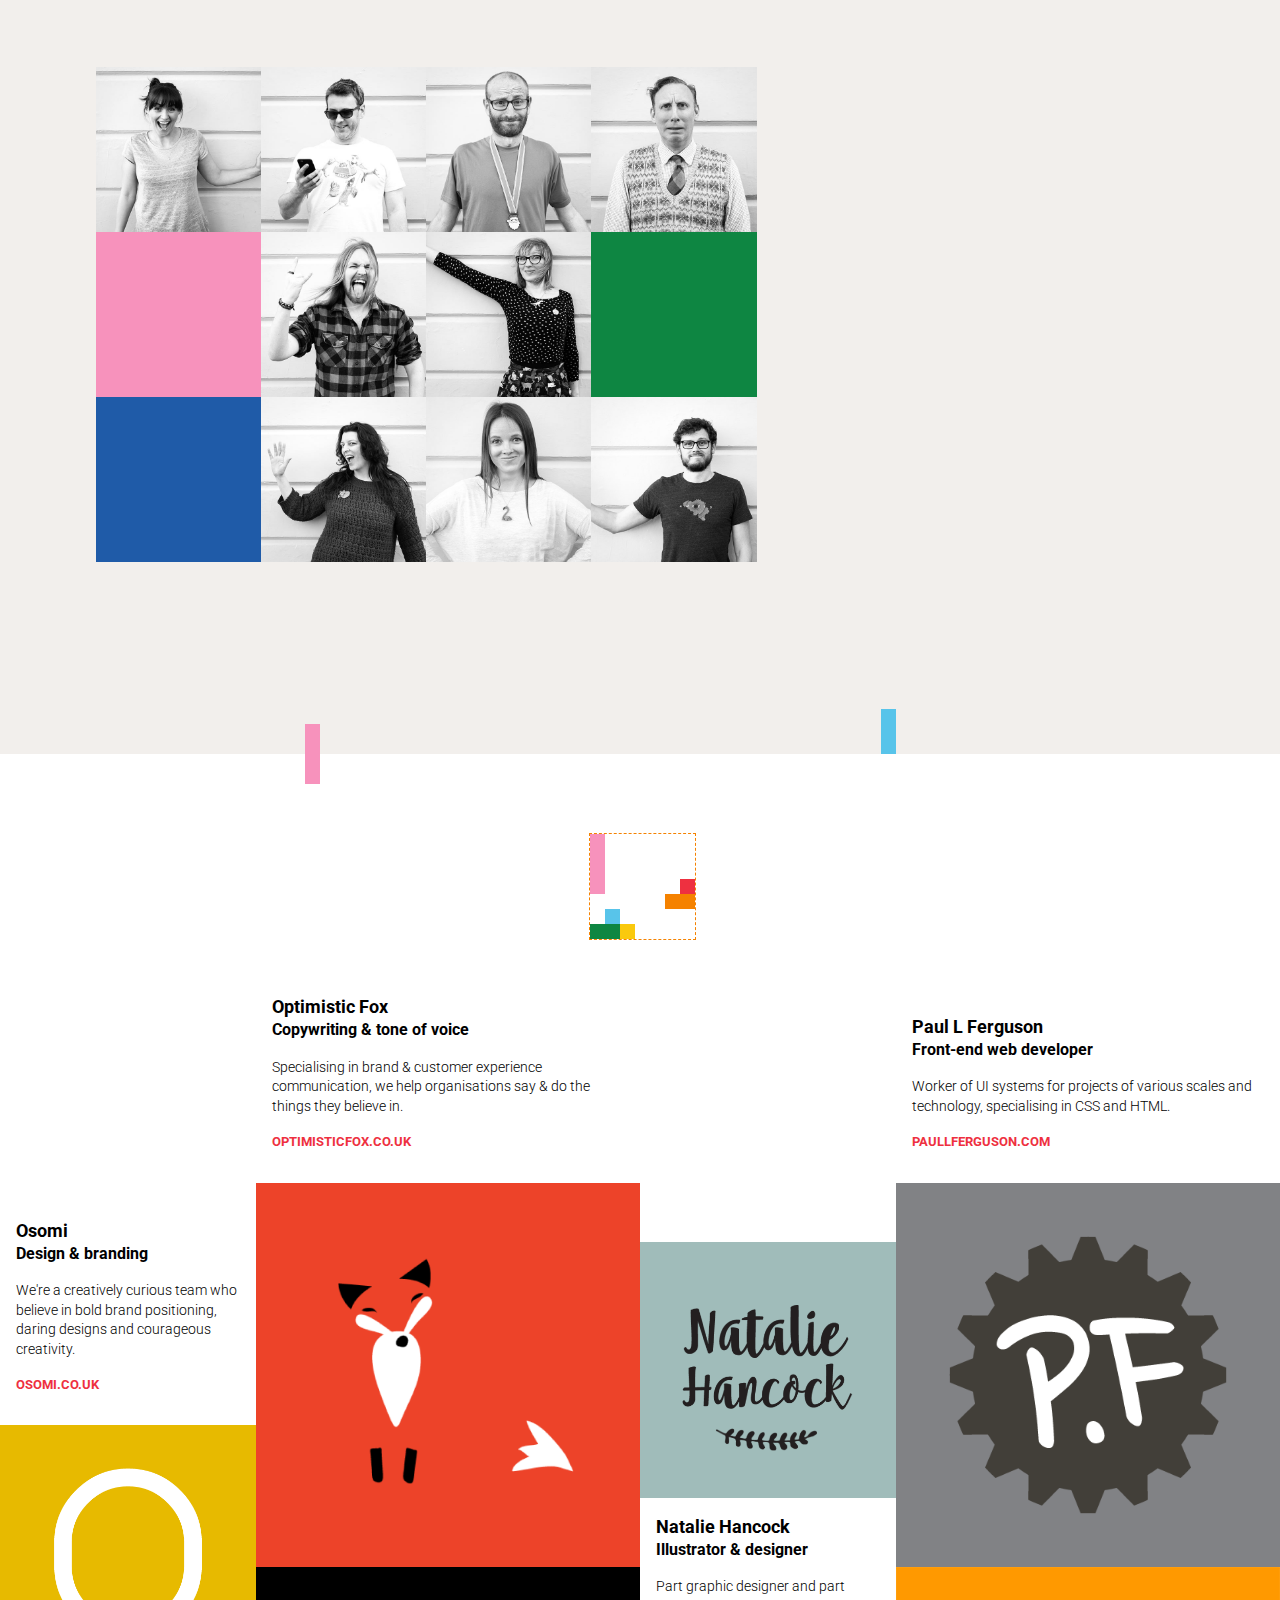
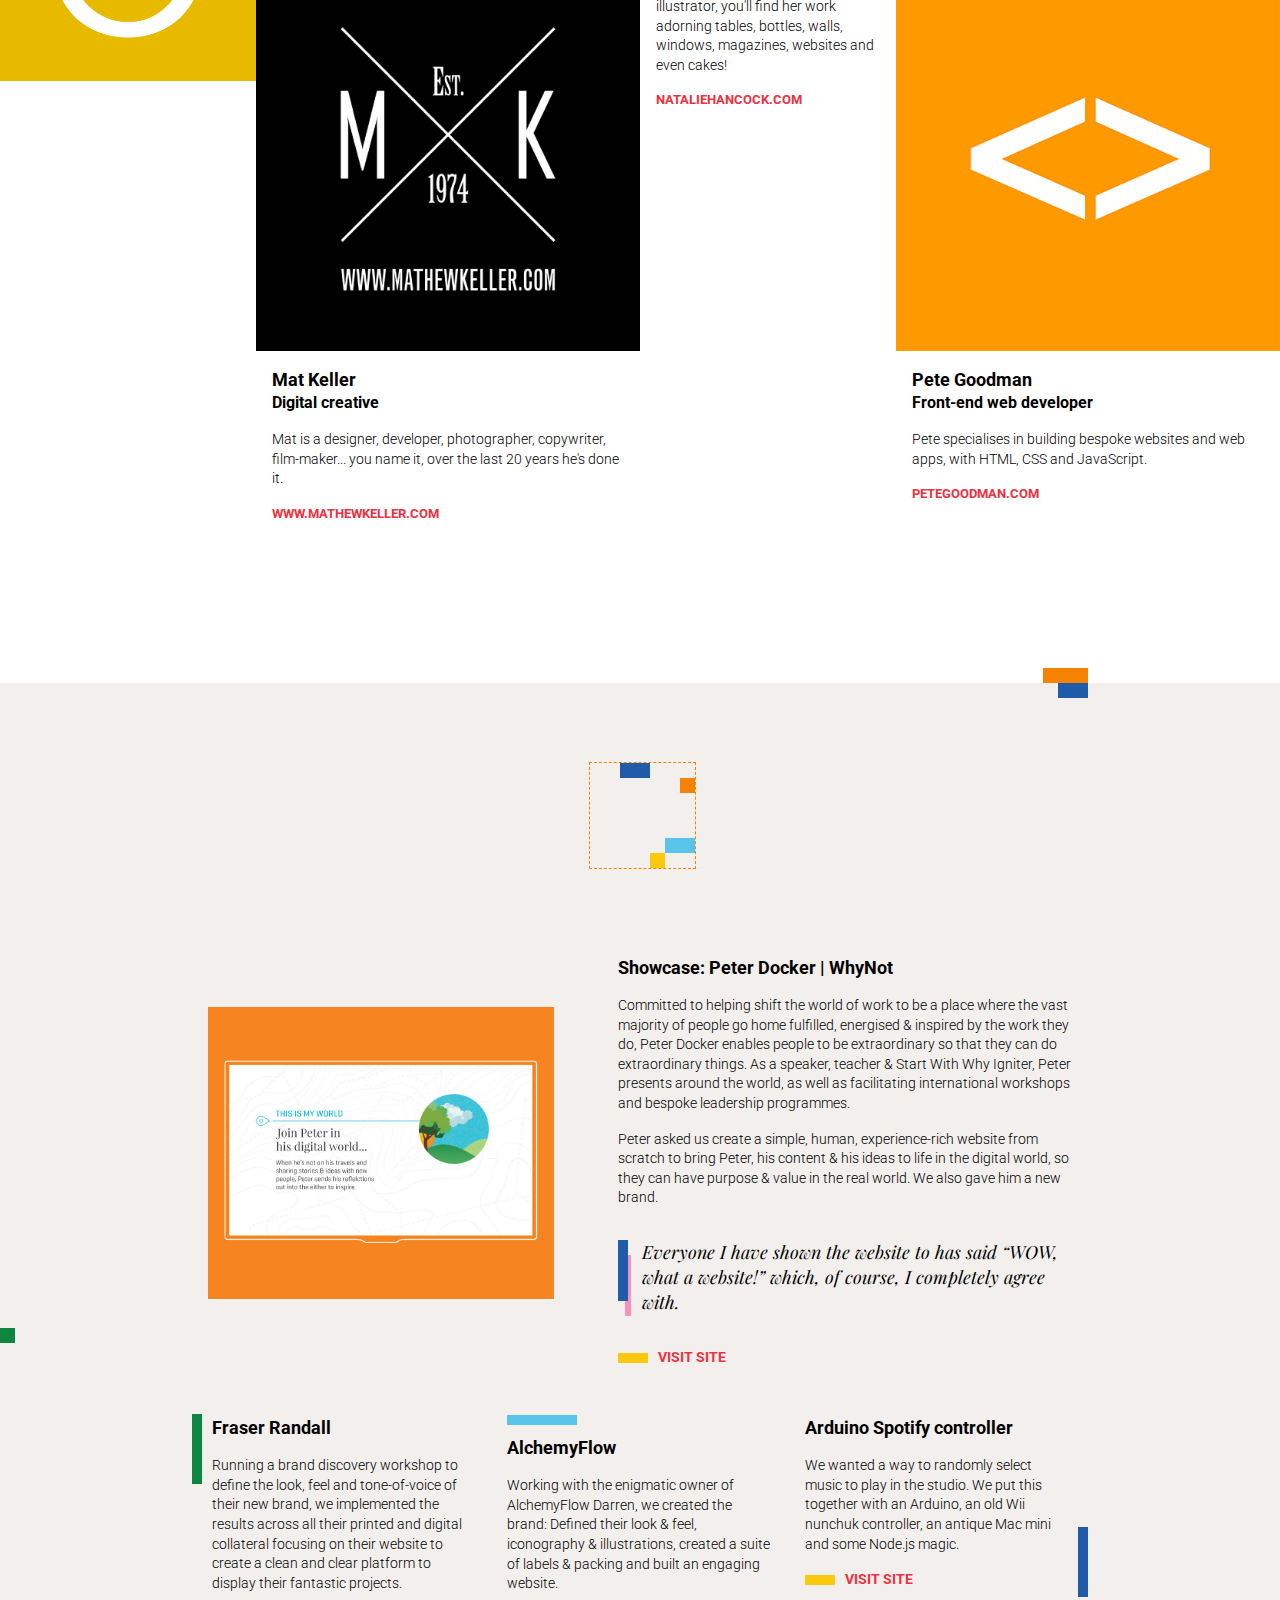
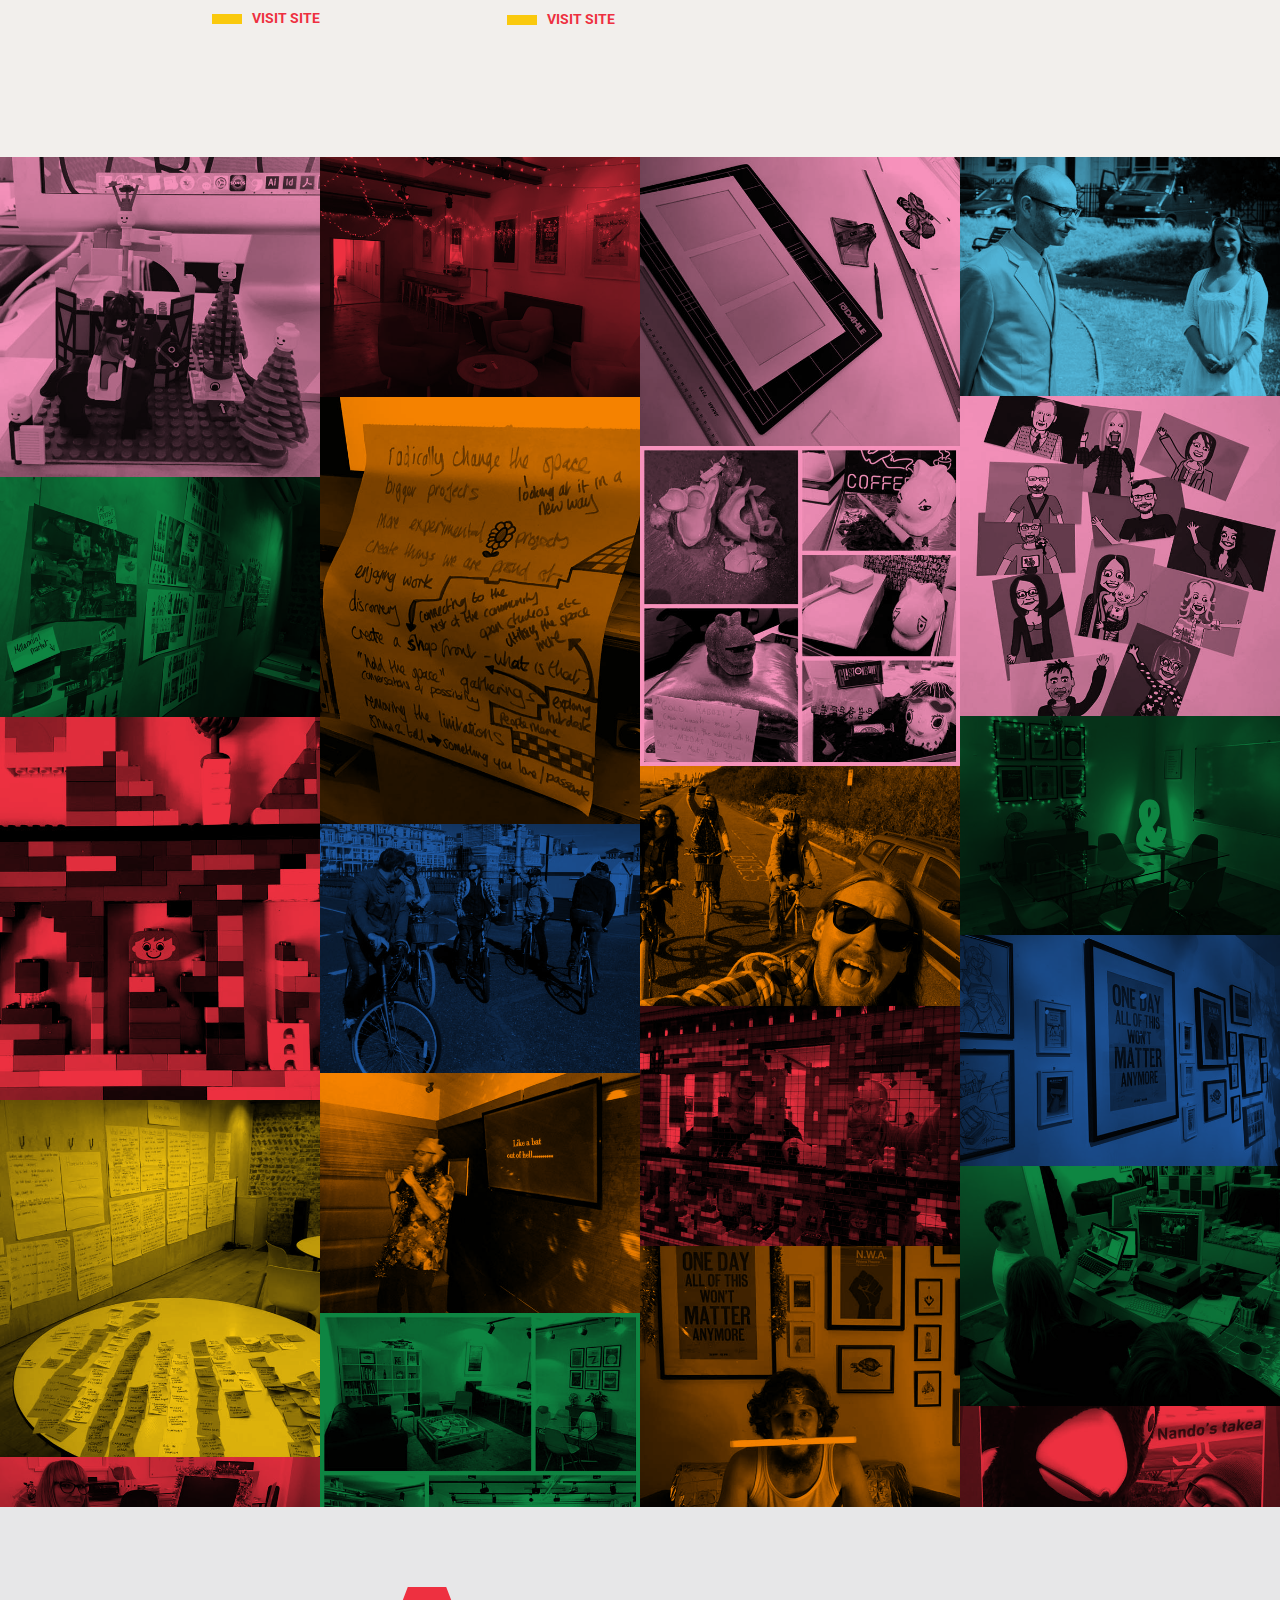
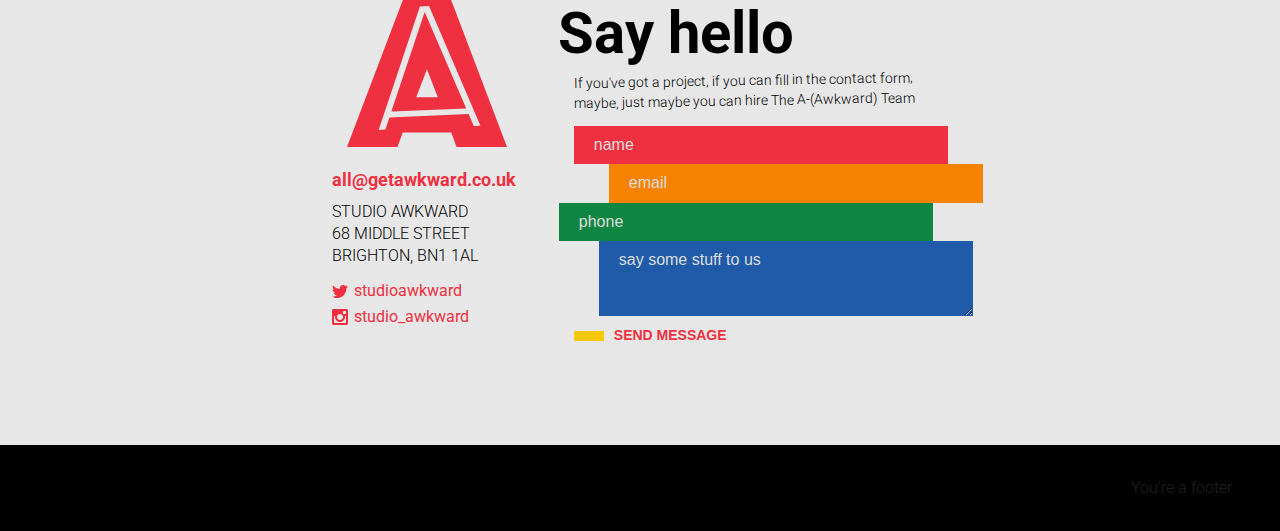
==== commit fa524996: "Remove James" ====
--- a/index.html
+++ b/index.html
@@ -239,24 +239,7 @@
                 </div>
               </div>
             </div>
-            <div class="Team-member">
-              <div class="TeamMember js-TeamMember TeamMember--james">
-                <div class="TeamMember-images">
-                  <img class="TeamMember-photo" src="./images/team/team-james-photo.jpg?v=2" alt="Photo of James">
-                  <img class="TeamMember-portrait" src="./images/team/team-james-portrait.jpg?v=2" alt="Shit portrait of James">
-                </div>
-                <div class="TeamMember-detail">
-                  <div class="TeamMember-bio">
-                    <div class="Editorial">
-                      <h3>James Cooke</h3>
-                      <p>
-                        James builds his own computer keyboards, listens to drum &amp; bass and loves writing and testing website server code. If you need a technical whiteboard session, he's your human.
-                      </p>
-                    </div>
-                  </div>
-                </div>
-              </div>
-            </div>
+            <div class="Team-quote js-Team-quote"><h4></h4></div>
             <div class="Team-quote js-Team-quote"><h4></h4></div>
             <div class="Team-quote js-Team-quote"><h4></h4></div>
           </div>
@@ -382,25 +365,6 @@
                     </div>
                     <a class="Company-link" href="https://petegoodman.com" rel="external">petegoodman.com</a>
                   </div>
-                </div>
-              </div>
-            </div>
-            <div class="Companies-item">
-              <div class="Company Company--jc">
-                <div class="Company-brand">
-                  <a class="Company-brandLink" href="http://jamescooke.info/pages/coding-cooke.html" rel="external">
-                    <img class="Company-brandLogo" src="./images/companies/jc.png" alt="James's logo">
-                  </a>
-                </div>
-                <div class="Company-detail">
-                  <div class="Editorial">
-                    <h3>James Cooke</h3>
-                    <h4>Server-side developer</h4>
-                    <p>
-                      James is a server-side development contractor, who works mainly with Linux, Python, vim, whiteboards and excellent people.
-                    </p>
-                  </div>
-                  <a class="Company-link" href="http://jamescooke.info/pages/coding-cooke.html" rel="external">jamescooke.info</a>
                 </div>
               </div>
             </div>
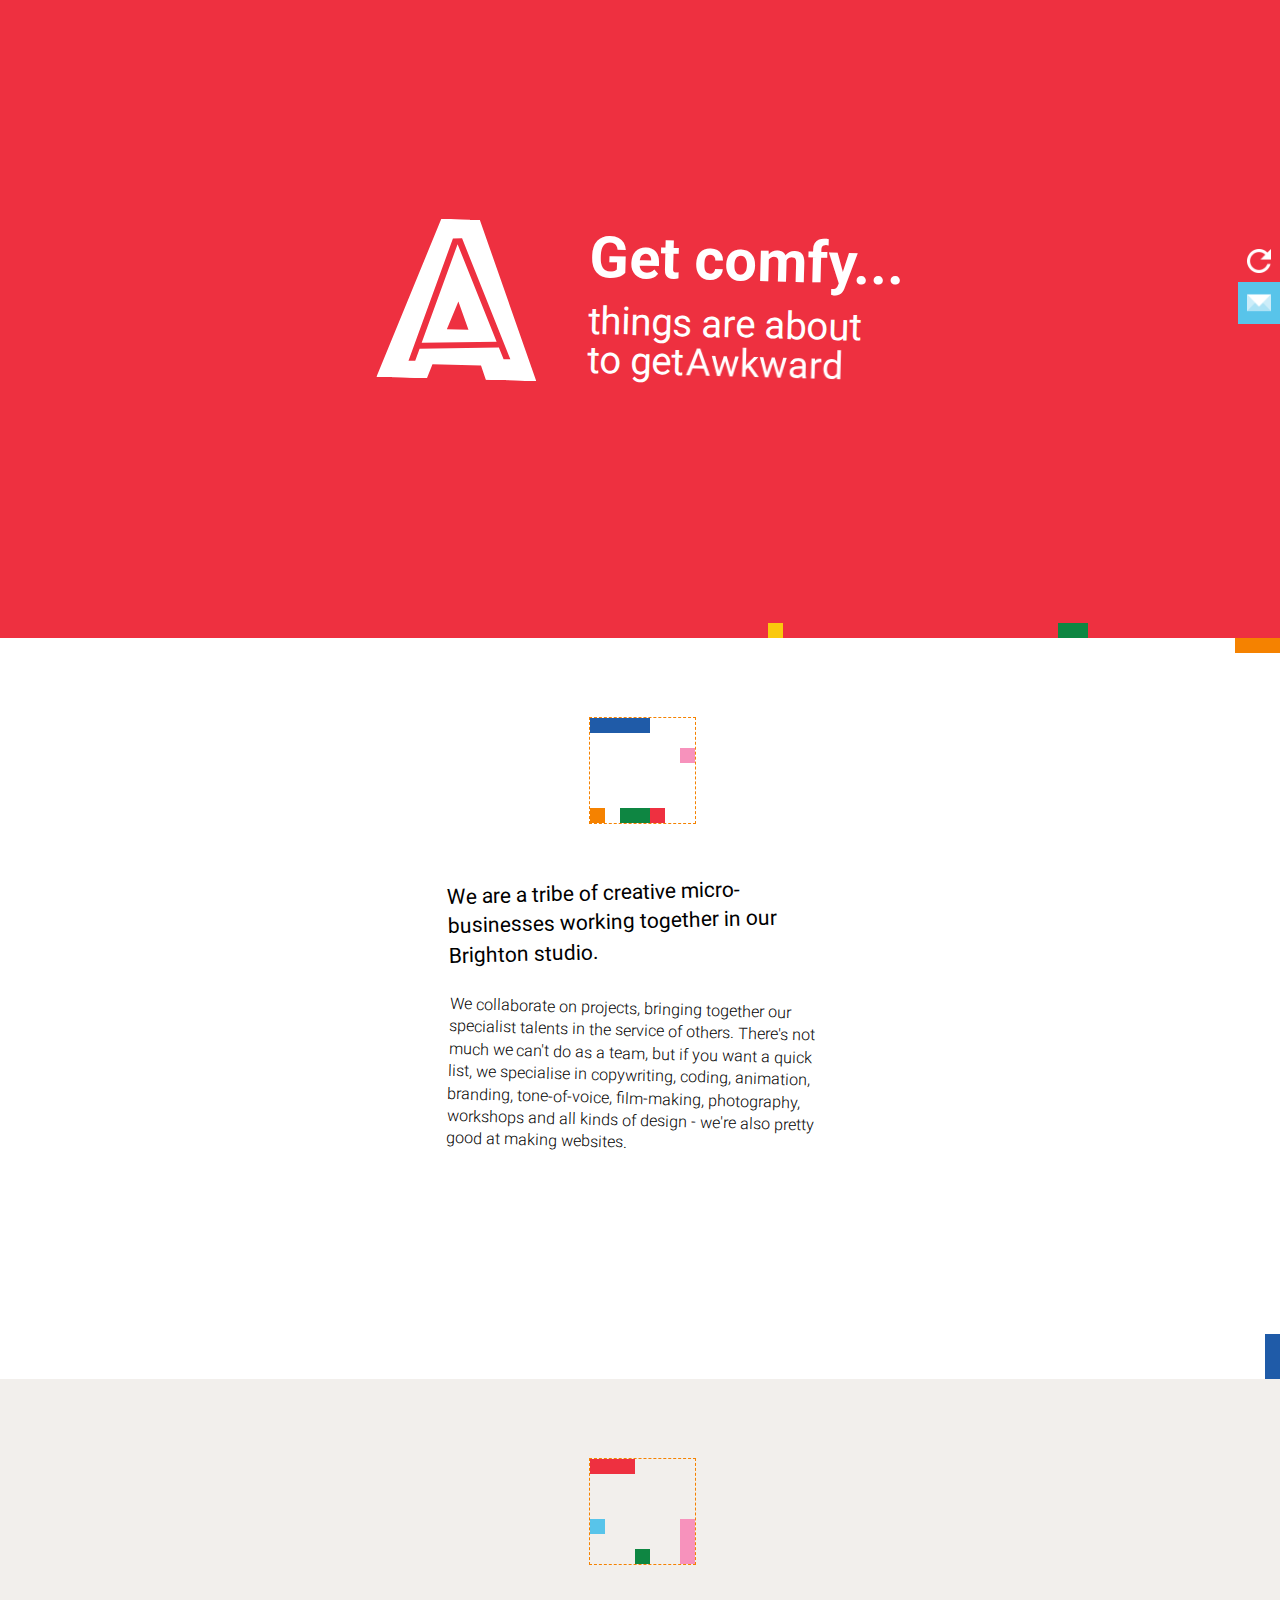
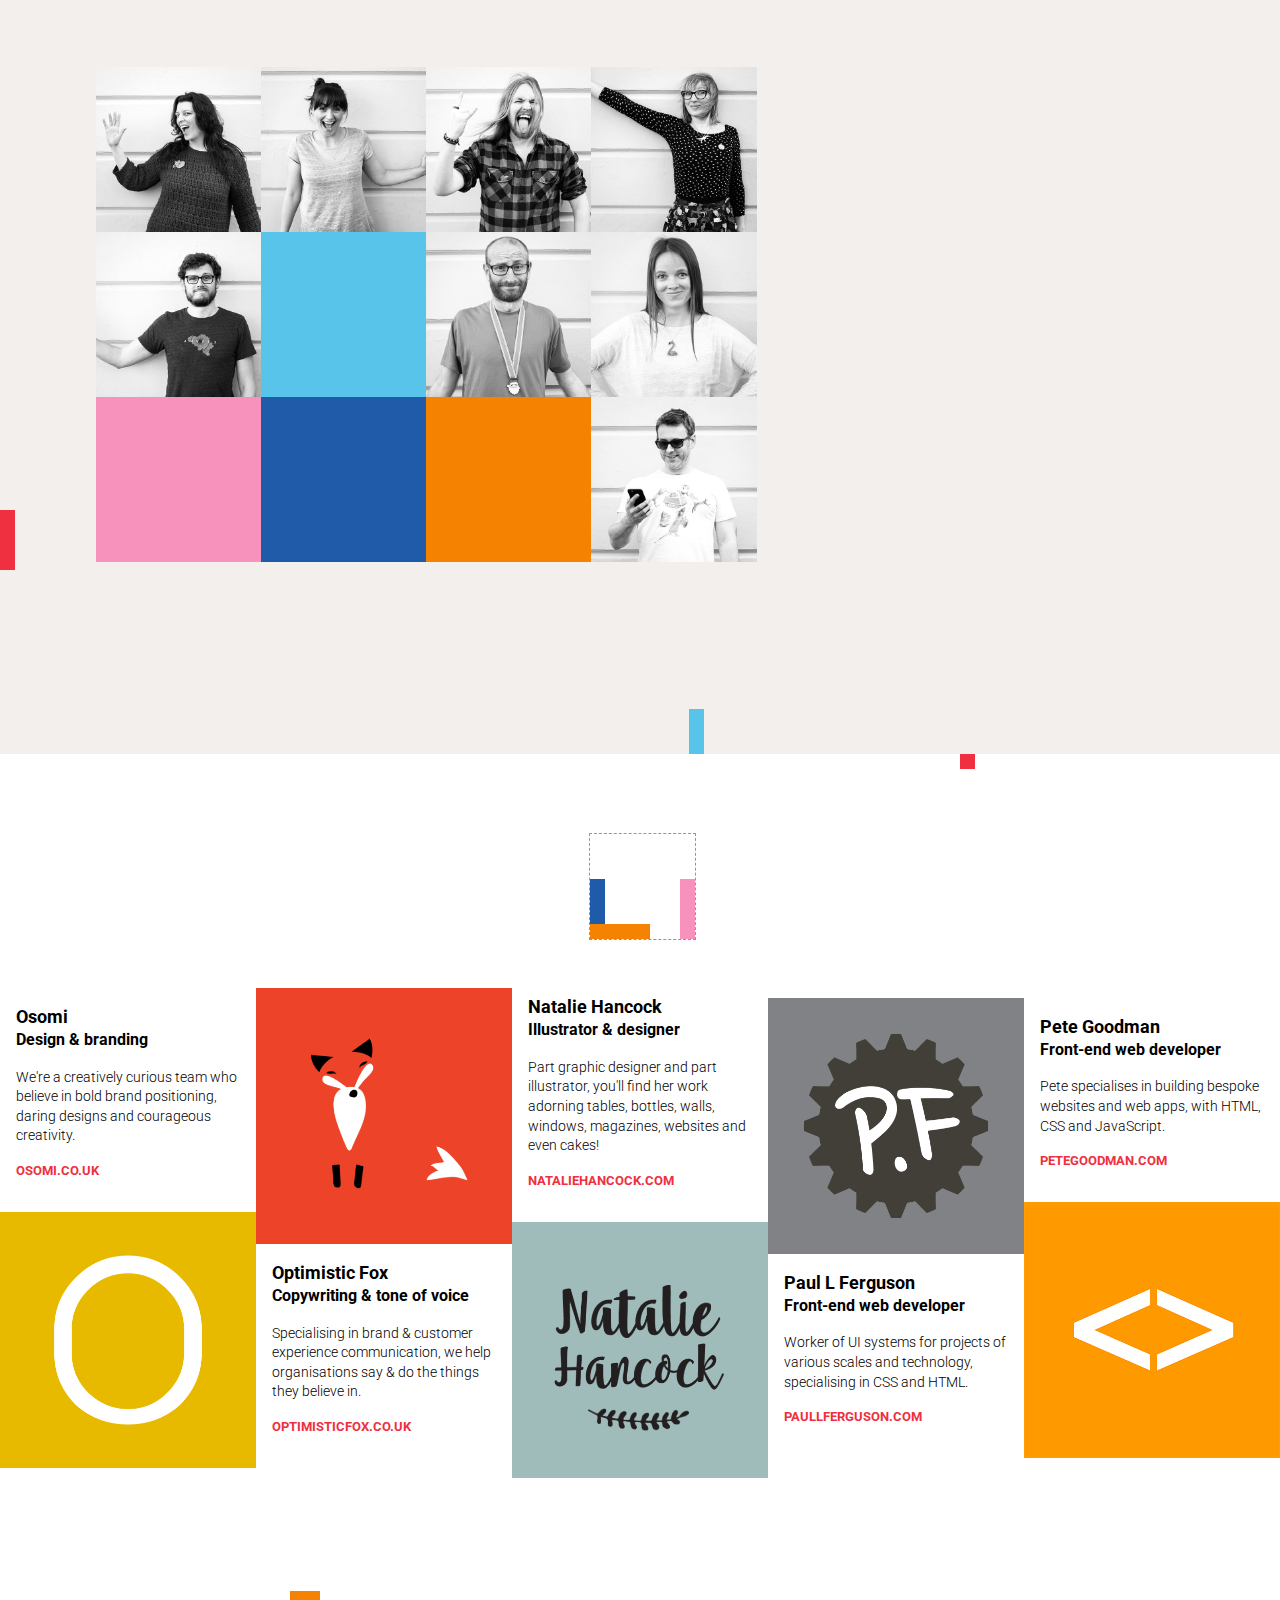
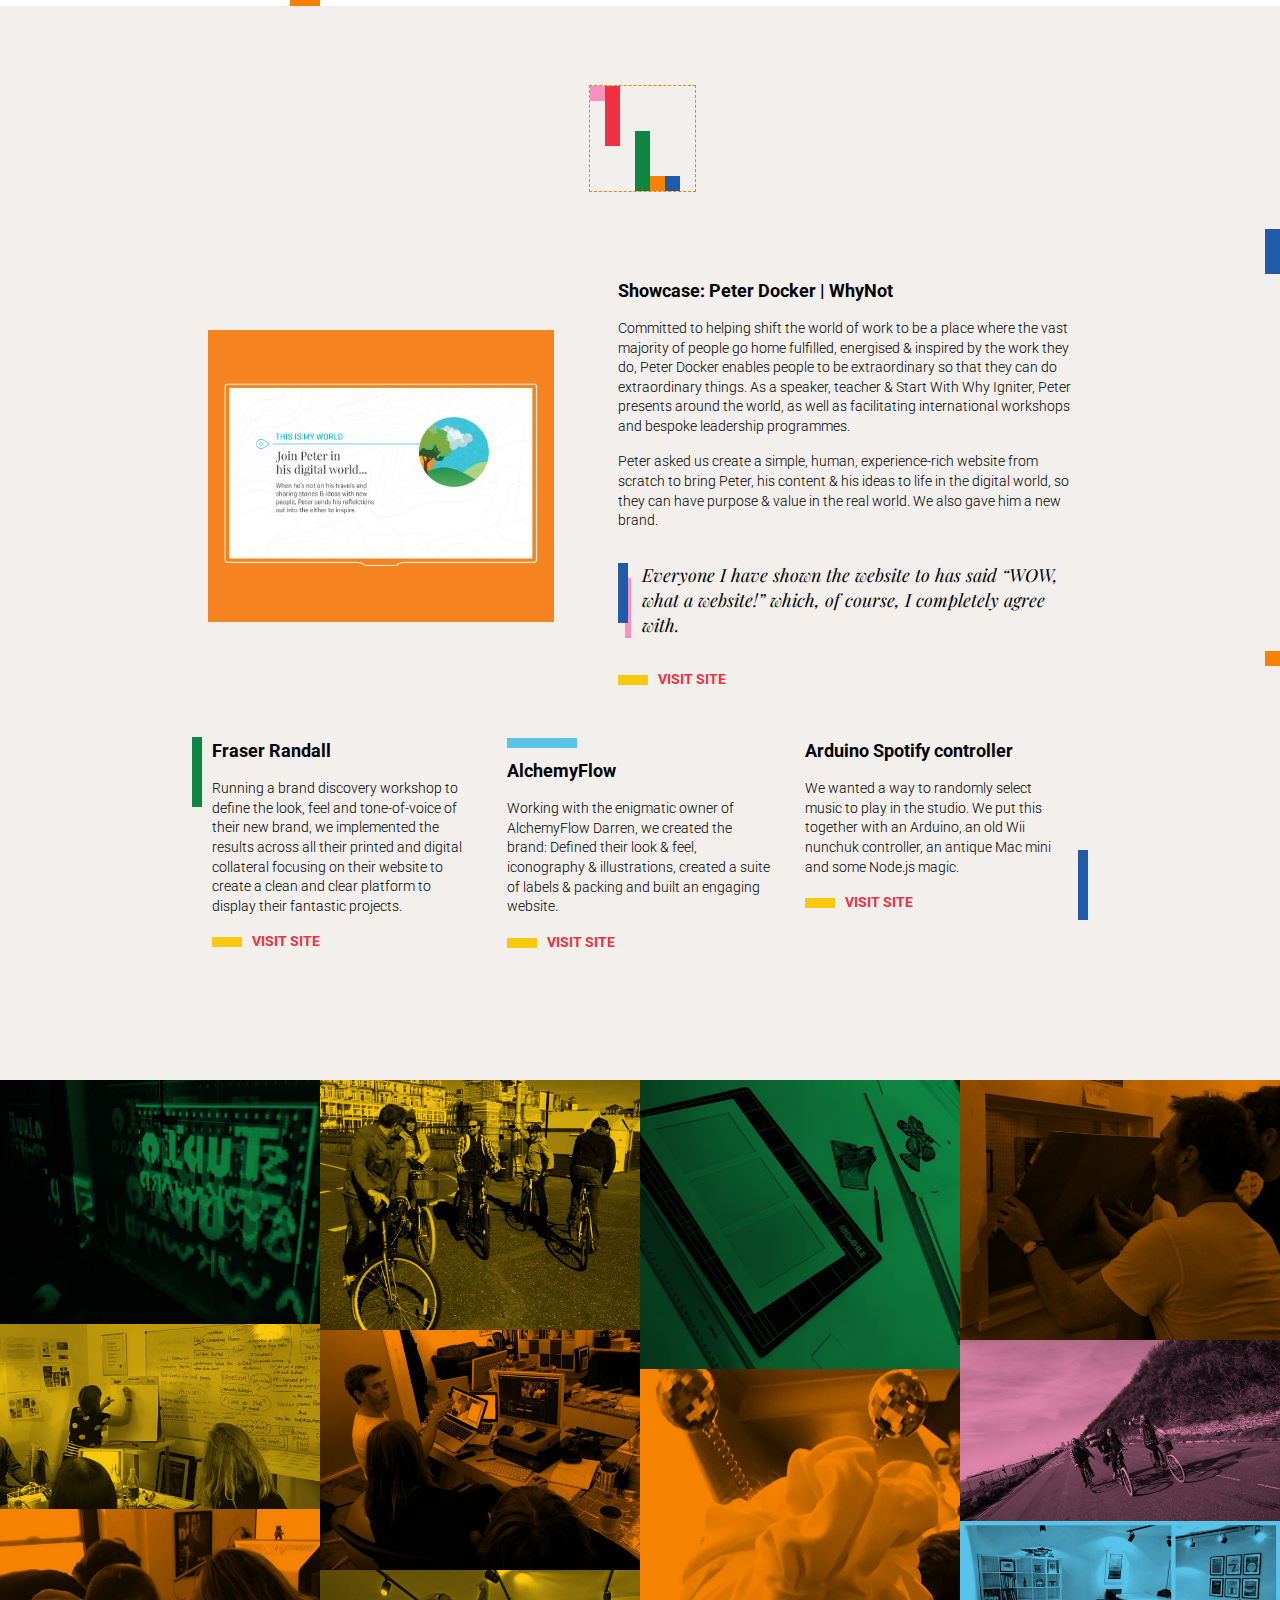
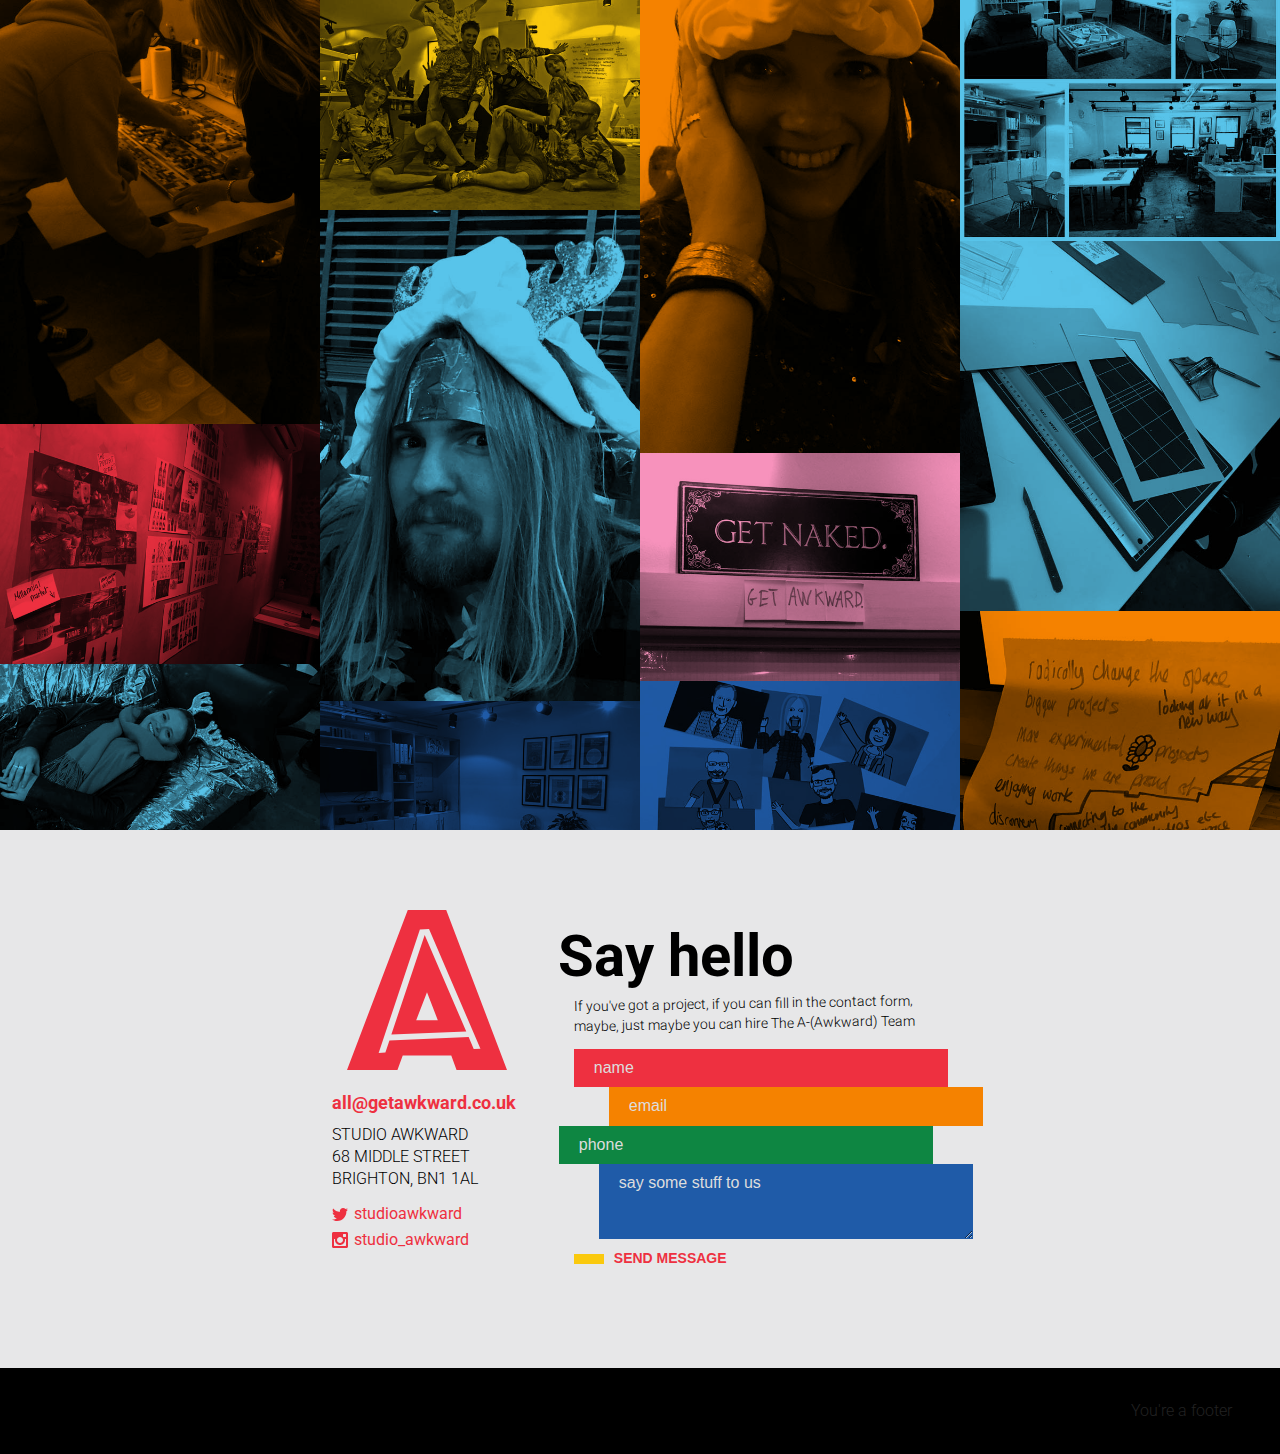
==== commit a886f8a5: "James who?" ====
--- a/index.html
+++ b/index.html
@@ -168,24 +168,6 @@
               </div>
             </div>
             <div class="Team-member">
-              <div class="TeamMember js-TeamMember TeamMember--mat">
-                <div class="TeamMember-images">
-                  <img class="TeamMember-photo" src="./images/team/team-mat-photo.jpg" alt="Photo of Mat">
-                  <img class="TeamMember-portrait" src="./images/team/team-mat-portrait.jpg" alt="Shit portrait of Mat">
-                </div>
-                <div class="TeamMember-detail">
-                  <div class="TeamMember-bio">
-                    <div class="Editorial">
-                      <h3>Mat Keller</h3>
-                      <p>
-                        Mat likes old stuff (you can tell because he dresses like someone out of the '30s), he even heads up a magazine about old stuff in his spare time... not that he has much of that with 3 kids and an aged cat to occupy him!
-                      </p>
-                    </div>
-                  </div>
-                </div>
-              </div>
-            </div>
-            <div class="Team-member">
               <div class="TeamMember js-TeamMember TeamMember--paul">
                 <div class="TeamMember-images">
                   <img class="TeamMember-photo" src="./images/team/team-paul-photo.jpg" alt="Photo of Paul">
@@ -239,6 +221,7 @@
                 </div>
               </div>
             </div>
+            <div class="Team-quote js-Team-quote"><h4></h4></div>
             <div class="Team-quote js-Team-quote"><h4></h4></div>
             <div class="Team-quote js-Team-quote"><h4></h4></div>
             <div class="Team-quote js-Team-quote"><h4></h4></div>
@@ -269,43 +252,22 @@
                 </div>
               </div>
             </div>
-            <div class="Companies-itemDouble">
-              <div class="Companies-item">
-                <div class="Company Company--fox">
-                  <div class="Company-brand">
-                    <a class="Company-brandLink" href="http://optimisticfox.co.uk" rel="external">
-                      <img class="Company-brandLogo" src="./images/companies/optimistic-fox.png" alt="Optimistic Fox's logo">
-                    </a>
-                  </div>
-                  <div class="Company-detail">
-                    <div class="Editorial">
-                      <h3>Optimistic Fox</h3>
-                      <h4>Copywriting &amp; tone of voice</h4>
-                      <p>
-                        Specialising in brand &amp; customer experience communication, we help organisations say &amp; do the things they believe in.
-                      </p>
-                    </div>
-                    <a class="Company-link" href="http://optimisticfox.co.uk" rel="external">optimisticfox.co.uk</a>
-                  </div>
-                </div>
-              </div>
-              <div class="Companies-item">
-                <div class="Company Company--mk">
-                  <div class="Company-brand">
-                    <a class="Company-brandLink" href="http://mathewkeller.com" rel="external">
-                      <img class="Company-brandLogo" src="./images/companies/mk.png" alt="Mat's logo">
-                    </a>
-                  </div>
-                  <div class="Company-detail">
-                    <div class="Editorial">
-                      <h3>Mat Keller</h3>
-                      <h4>Digital creative</h4>
-                      <p>
-                        Mat is a designer, developer, photographer, copywriter, film-maker... you name it, over the last 20 years he's done it.
-                      </p>
-                    </div>
-                    <a class="Company-link" href="http://www.mathewkeller.com" rel="external">www.mathewkeller.com</a>
-                  </div>
+            <div class="Companies-item">
+              <div class="Company Company--fox">
+                <div class="Company-brand">
+                  <a class="Company-brandLink" href="http://optimisticfox.co.uk" rel="external">
+                    <img class="Company-brandLogo" src="./images/companies/optimistic-fox.png" alt="Optimistic Fox's logo">
+                  </a>
+                </div>
+                <div class="Company-detail">
+                  <div class="Editorial">
+                    <h3>Optimistic Fox</h3>
+                    <h4>Copywriting &amp; tone of voice</h4>
+                    <p>
+                      Specialising in brand &amp; customer experience communication, we help organisations say &amp; do the things they believe in.
+                    </p>
+                  </div>
+                  <a class="Company-link" href="http://optimisticfox.co.uk" rel="external">optimisticfox.co.uk</a>
                 </div>
               </div>
             </div>
@@ -328,7 +290,6 @@
                 </div>
               </div>
             </div>
-            <div class="Companies-itemDouble">
               <div class="Companies-item">
                 <div class="Company Company--pf">
                   <div class="Company-brand">
--- a/css/site.css
+++ b/css/site.css
@@ -413,22 +413,18 @@
   .TeamMember--fran .TeamMember-bio,
   .TeamMember--ruth .TeamMember-bio,
   .TeamMember--sam .TeamMember-bio  { background-image: url(../images/companies/osomi.png); }
-  .TeamMember--mat .TeamMember-bio  { background-image: url(../images/companies/mk.png); }
   .TeamMember--paul .TeamMember-bio { background-image: url(../images/companies/pf.png); }
   .TeamMember--pete .TeamMember-bio { background-image: url(../images/companies/pg.png); }
   .TeamMember--natalie .TeamMember-bio { background-image: url(../images/companies/nh.png); }
-  .TeamMember--james .TeamMember-bio { background-image: url(../images/companies/jc.png); }
 
   .TeamMember--ed .TeamMember-bio::after,
   .TeamMember--becky .TeamMember-bio::after { background-color: #ed4329; }
   .TeamMember--fran .TeamMember-bio::after,
   .TeamMember--ruth .TeamMember-bio::after,
   .TeamMember--sam .TeamMember-bio::after  { background-color: #e7ba00; }
-  .TeamMember--mat .TeamMember-bio::after  { background-color: #000; }
   .TeamMember--paul .TeamMember-bio::after { background-color: #818285; }
   .TeamMember--pete .TeamMember-bio::after { background-color: #f90; }
   .TeamMember--natalie .TeamMember-bio::after { background-color: #a0bcba; }
-  .TeamMember--james .TeamMember-bio::after { background-color: #161516; }
 }
 
 .Team-quote {
@@ -575,14 +571,6 @@
   .Companies-item:nth-child(odd) .Company {
     flex-direction: column-reverse;
   }
-
-  .Companies-item:nth-child(3) .Company {
-    flex-direction: column;
-  }
-
-  .Company--nh { margin-top: -150px;}
-  .Company--osomi { margin-top: -250px;}
-  .Company--jc { margin-top: -150px;}
 }
 
 .Company-detail {
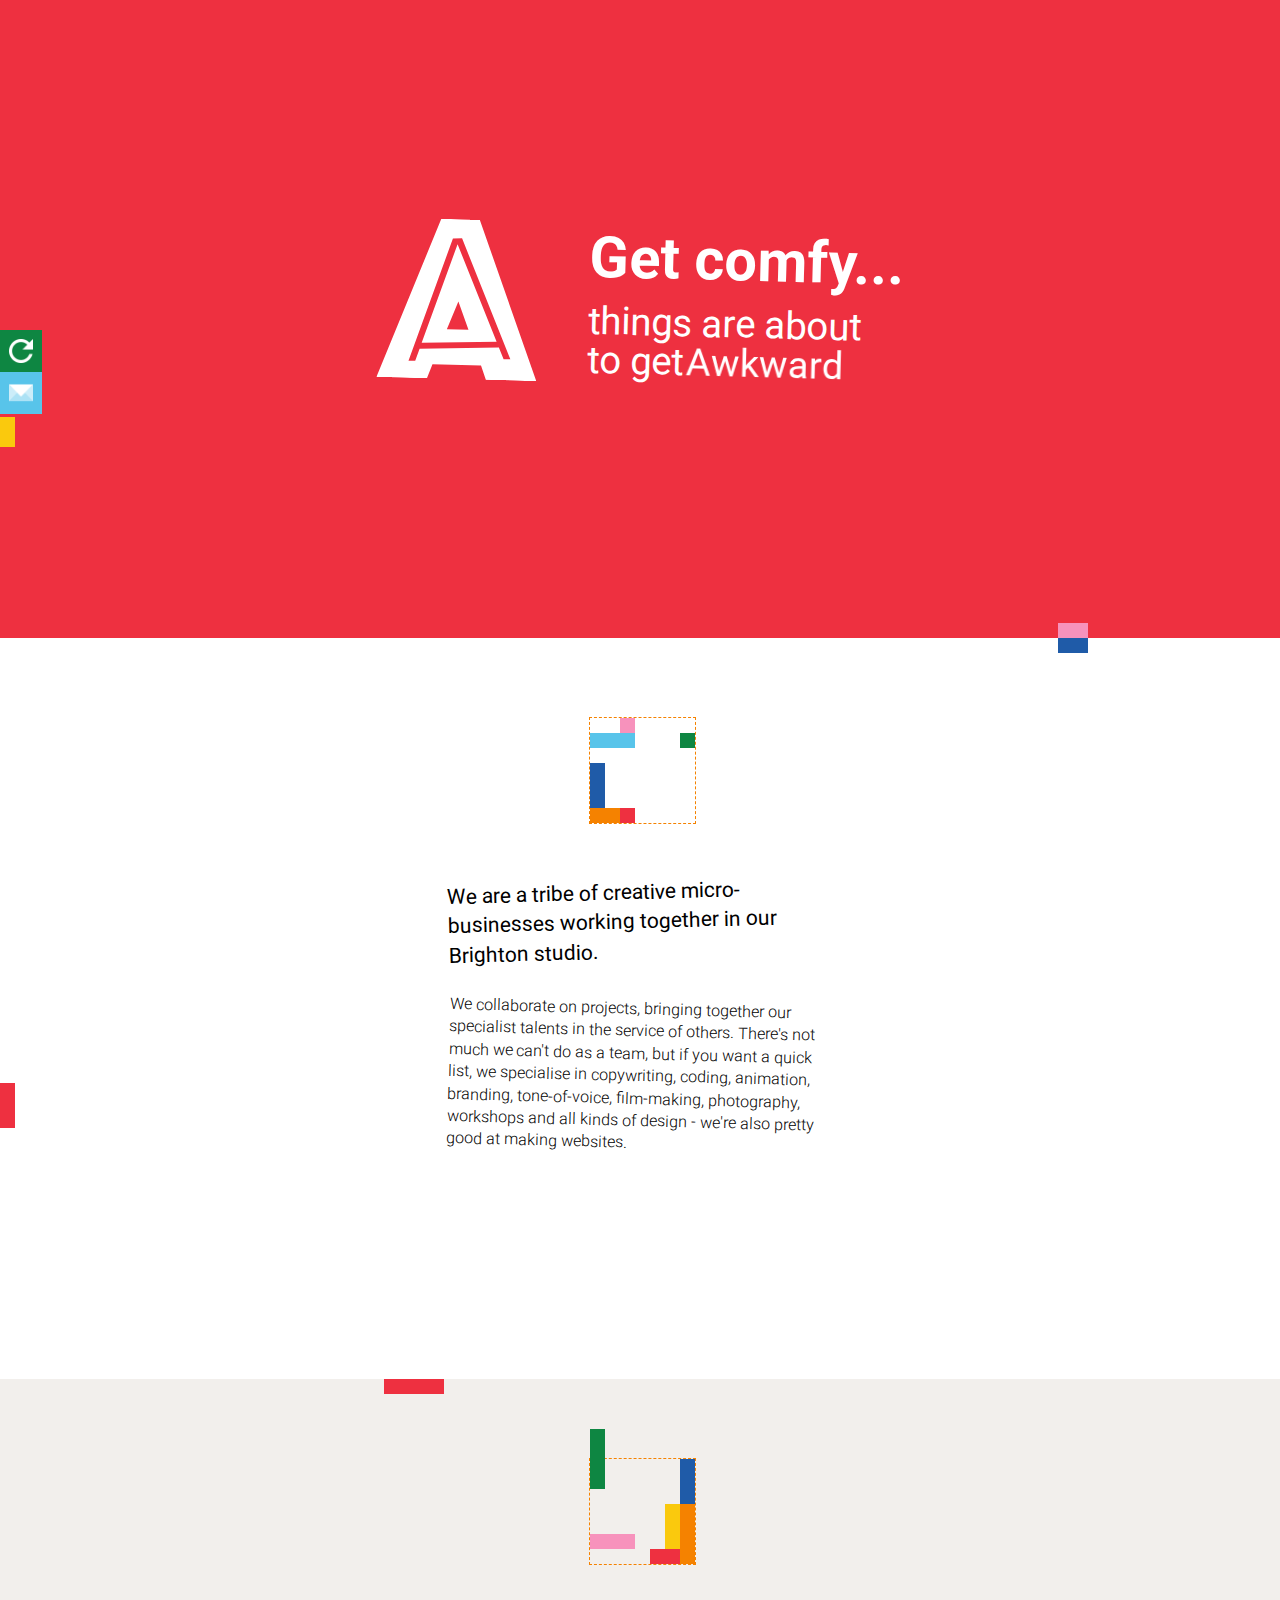
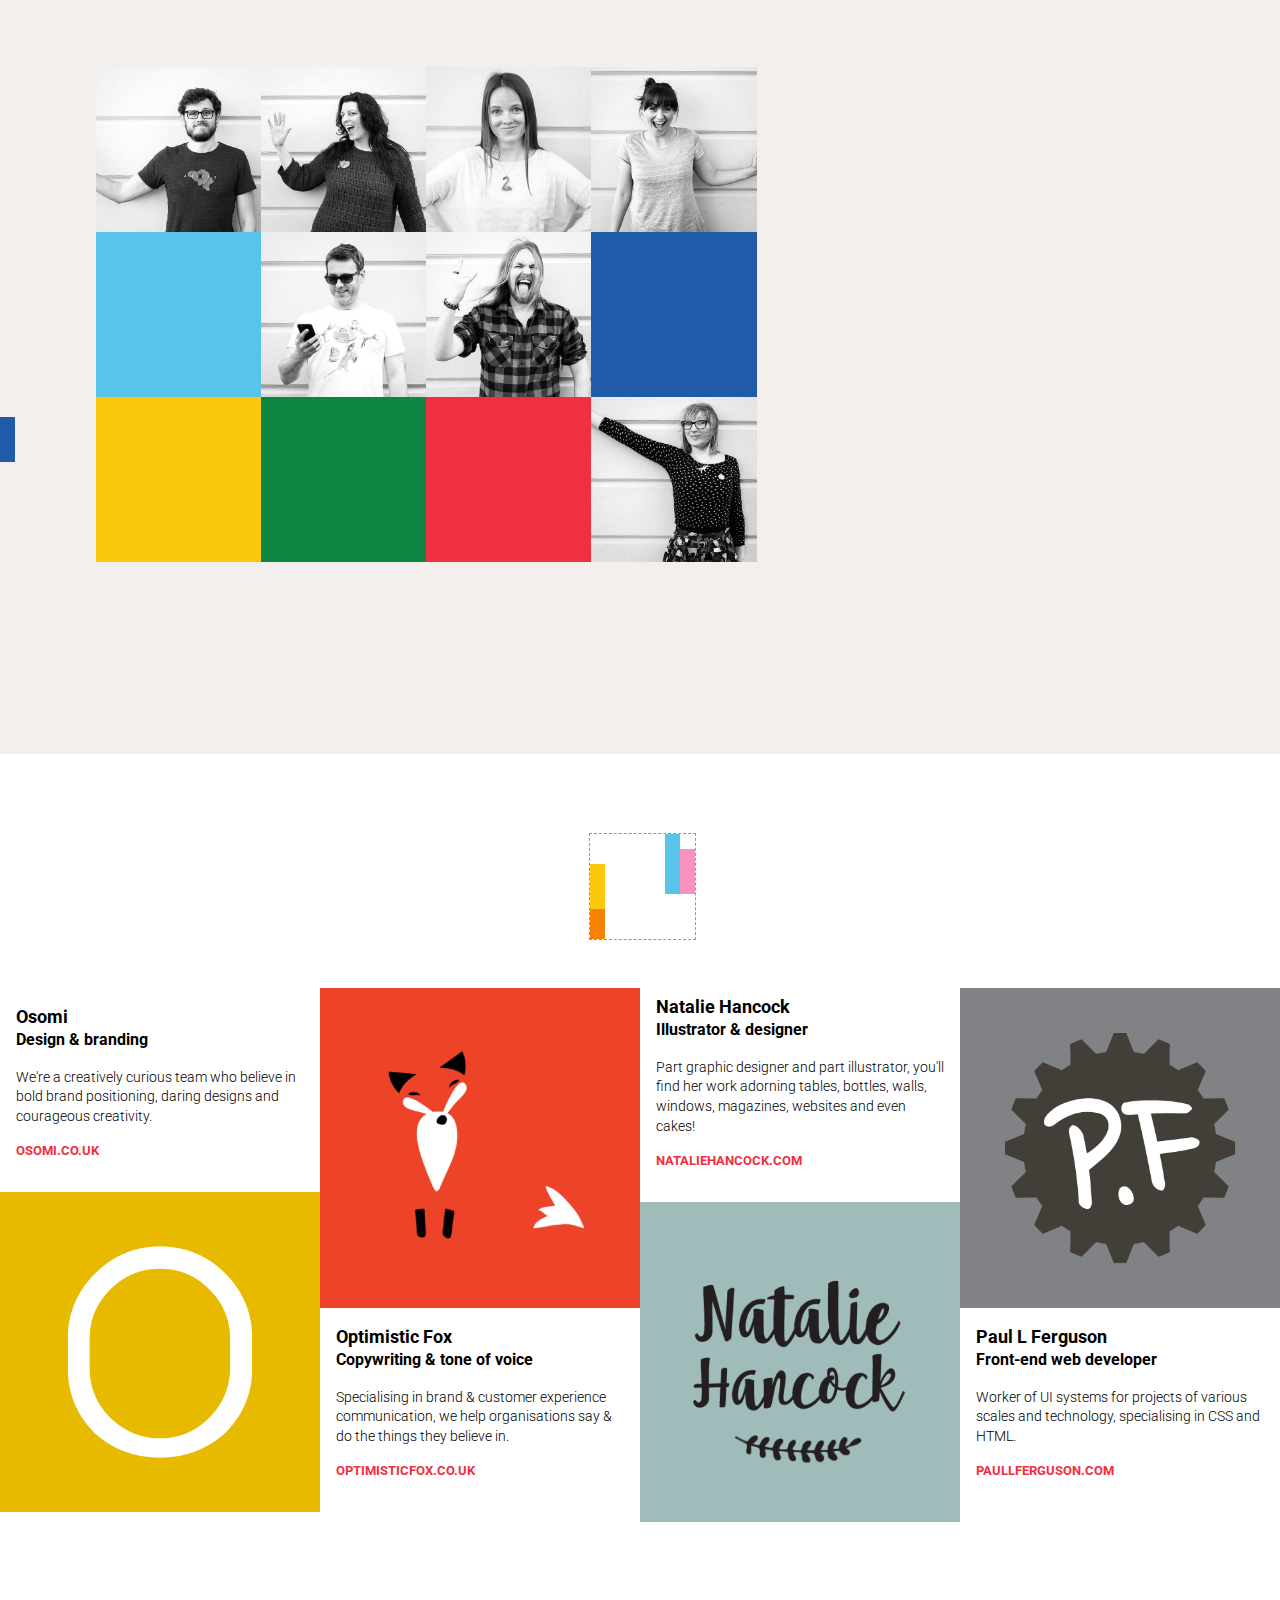
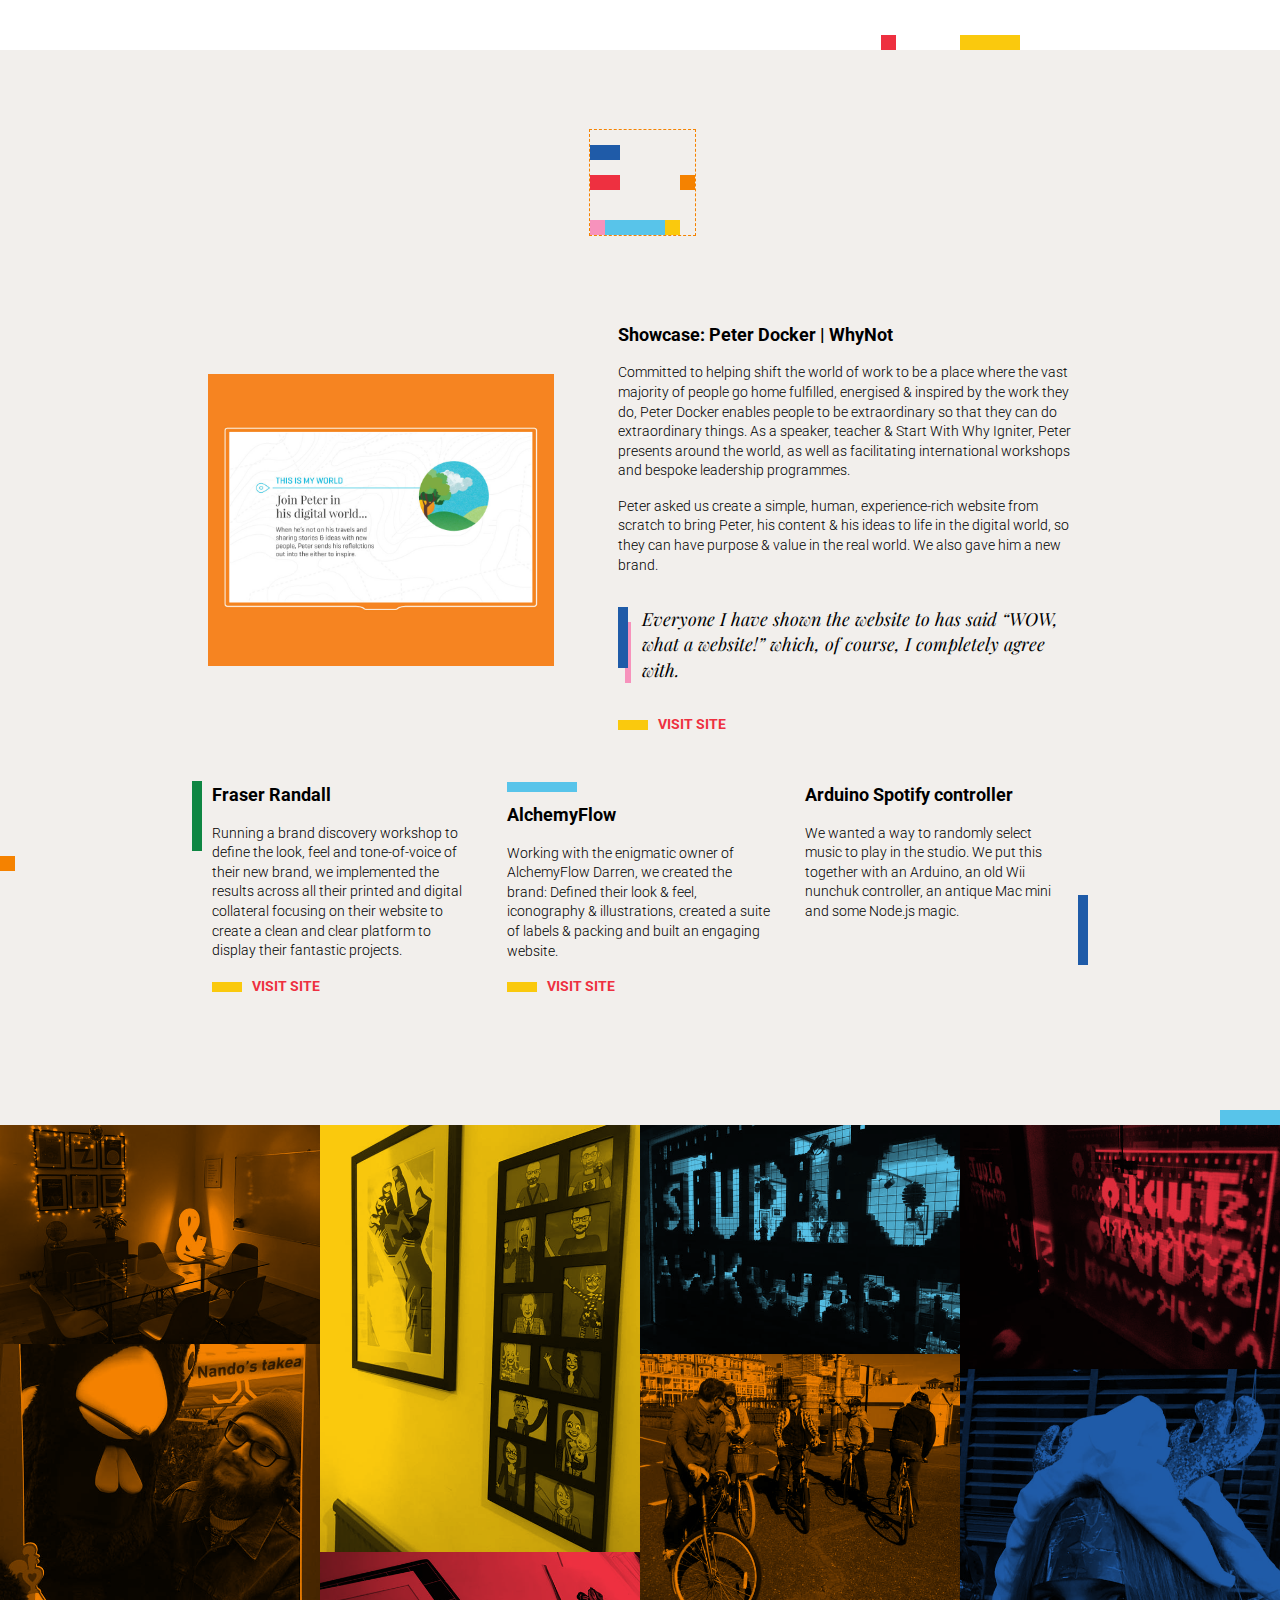
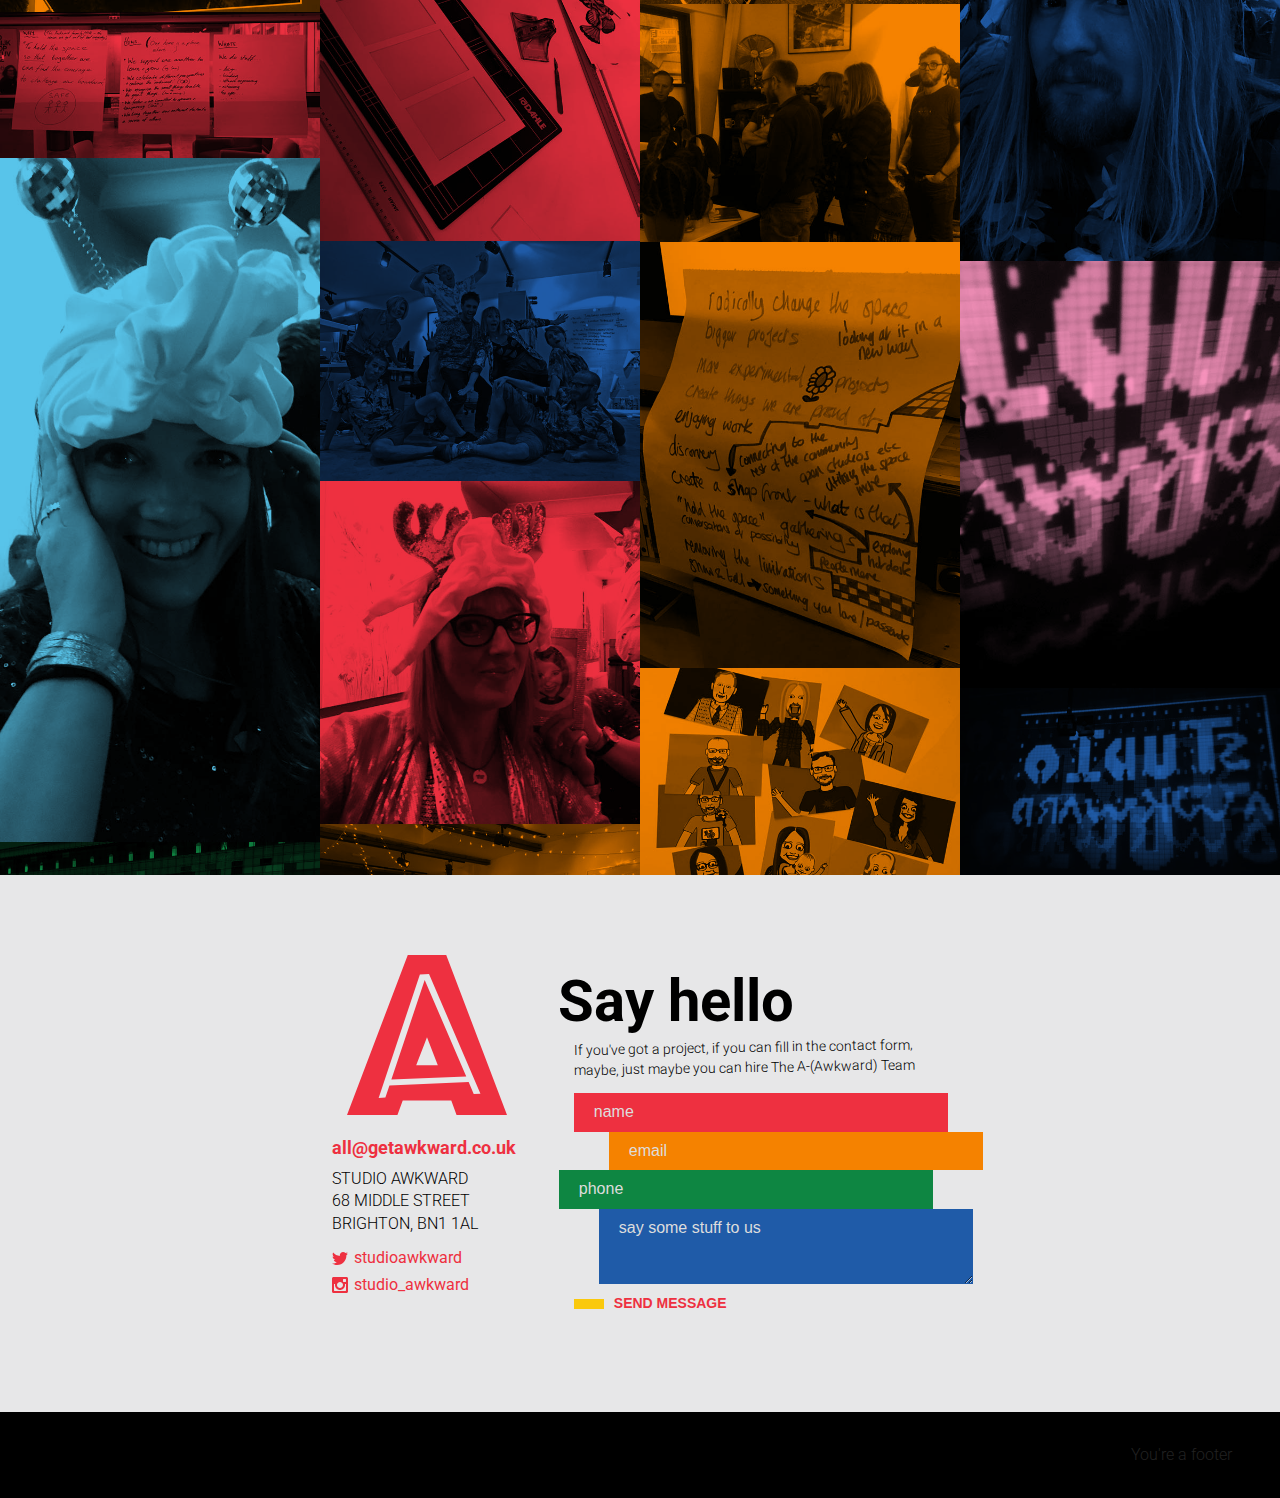
==== commit d42024f0: "Sans PG" ====
--- a/index.html
+++ b/index.html
@@ -186,24 +186,6 @@
               </div>
             </div>
             <div class="Team-member">
-              <div class="TeamMember js-TeamMember TeamMember--pete">
-                <div class="TeamMember-images">
-                  <img class="TeamMember-photo" src="./images/team/team-pete-photo.jpg" alt="Photo of Pete">
-                  <img class="TeamMember-portrait" src="./images/team/team-pete-portrait.jpg" alt="Shit portrait of Pete">
-                </div>
-                <div class="TeamMember-detail">
-                  <div class="TeamMember-bio">
-                    <div class="Editorial">
-                      <h3>Pete Goodman</h3>
-                      <p>
-                        When he's not building websites, you'll probably find Pete listening to Meat Loaf, running along the seafront or staring into space (usually through a telescope).
-                      </p>
-                    </div>
-                  </div>
-                </div>
-              </div>
-            </div>
-            <div class="Team-member">
               <div class="TeamMember js-TeamMember TeamMember--natalie">
                 <div class="TeamMember-images">
                   <img class="TeamMember-photo" src="./images/team/team-natalie-photo.jpg" alt="Photo of Natalie">
@@ -221,6 +203,7 @@
                 </div>
               </div>
             </div>
+            <div class="Team-quote js-Team-quote"><h4></h4></div>
             <div class="Team-quote js-Team-quote"><h4></h4></div>
             <div class="Team-quote js-Team-quote"><h4></h4></div>
             <div class="Team-quote js-Team-quote"><h4></h4></div>
@@ -309,25 +292,6 @@
                   </div>
                 </div>
               </div>
-              <div class="Companies-item">
-                <div class="Company Company--pg">
-                  <div class="Company-brand">
-                    <a class="Company-brandLink" href="https://petegoodman.com" rel="external">
-                      <img class="Company-brandLogo" src="./images/companies/pg.png" alt="Pete's logo">
-                    </a>
-                  </div>
-                  <div class="Company-detail">
-                    <div class="Editorial">
-                      <h3>Pete Goodman</h3>
-                      <h4>Front-end web developer</h4>
-                      <p>
-                        Pete specialises in building bespoke websites and web apps, with HTML, CSS and JavaScript.
-                      </p>
-                    </div>
-                    <a class="Company-link" href="https://petegoodman.com" rel="external">petegoodman.com</a>
-                  </div>
-                </div>
-              </div>
             </div>
           </div>
         </div>
@@ -376,7 +340,6 @@
                 <h3>Arduino Spotify controller</h3>
                 <p>We wanted a way to randomly select music to play in the studio. We put this together with an Arduino, an old Wii nunchuk controller, an antique Mac mini and some Node.js magic.</p>
               </div>
-              <a class="Projects-link" href="https://petegoodman.com/labs/arduino-wii-nunchuk-node-spotify/" rel="external">Visit site</a>
             </div>
           </div>
         </div>
--- a/css/site.css
+++ b/css/site.css
@@ -414,7 +414,6 @@
   .TeamMember--ruth .TeamMember-bio,
   .TeamMember--sam .TeamMember-bio  { background-image: url(../images/companies/osomi.png); }
   .TeamMember--paul .TeamMember-bio { background-image: url(../images/companies/pf.png); }
-  .TeamMember--pete .TeamMember-bio { background-image: url(../images/companies/pg.png); }
   .TeamMember--natalie .TeamMember-bio { background-image: url(../images/companies/nh.png); }
 
   .TeamMember--ed .TeamMember-bio::after,
@@ -423,7 +422,6 @@
   .TeamMember--ruth .TeamMember-bio::after,
   .TeamMember--sam .TeamMember-bio::after  { background-color: #e7ba00; }
   .TeamMember--paul .TeamMember-bio::after { background-color: #818285; }
-  .TeamMember--pete .TeamMember-bio::after { background-color: #f90; }
   .TeamMember--natalie .TeamMember-bio::after { background-color: #a0bcba; }
 }
 
@@ -552,7 +550,7 @@
 @media (min-width: 60em) {
   .Companies-item,
   .Companies-itemDouble {
-    flex-basis: 20%;
+    flex-basis: 25%;
   }
 
   .Companies-itemDouble {
